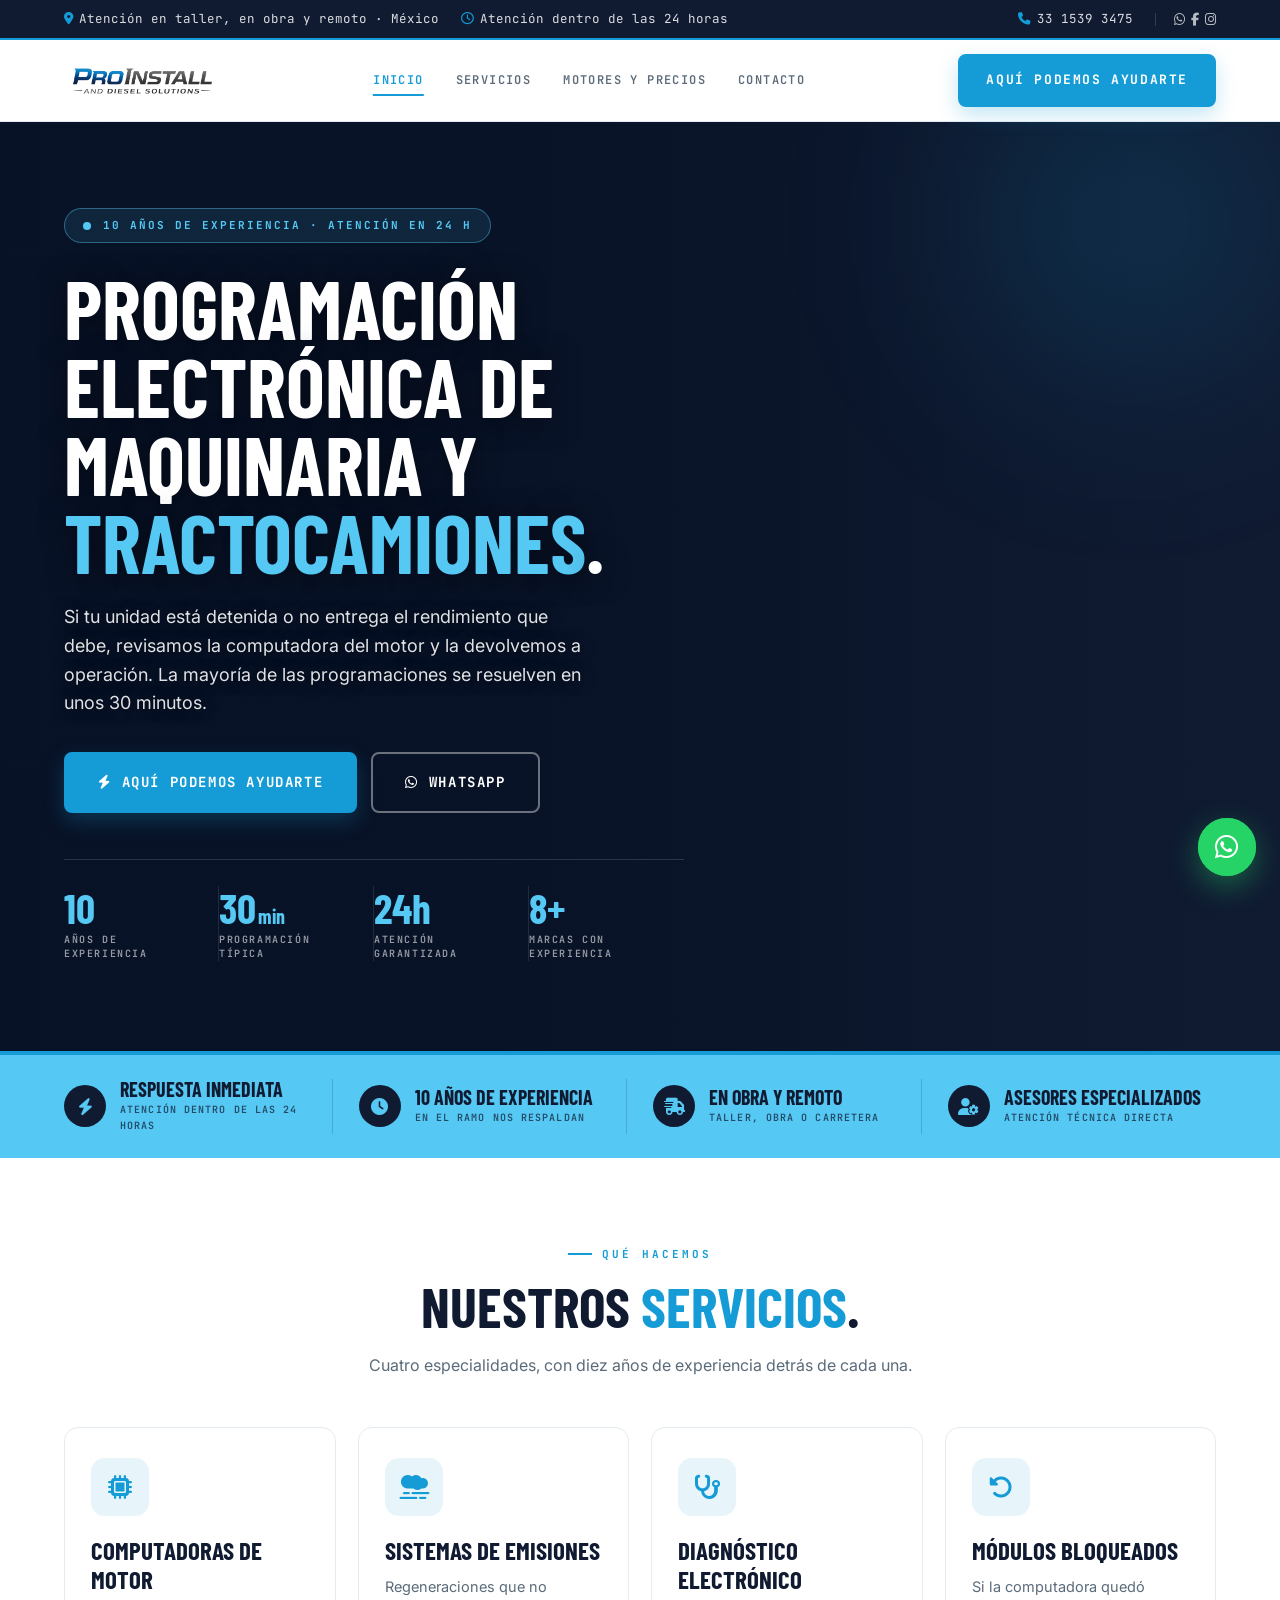
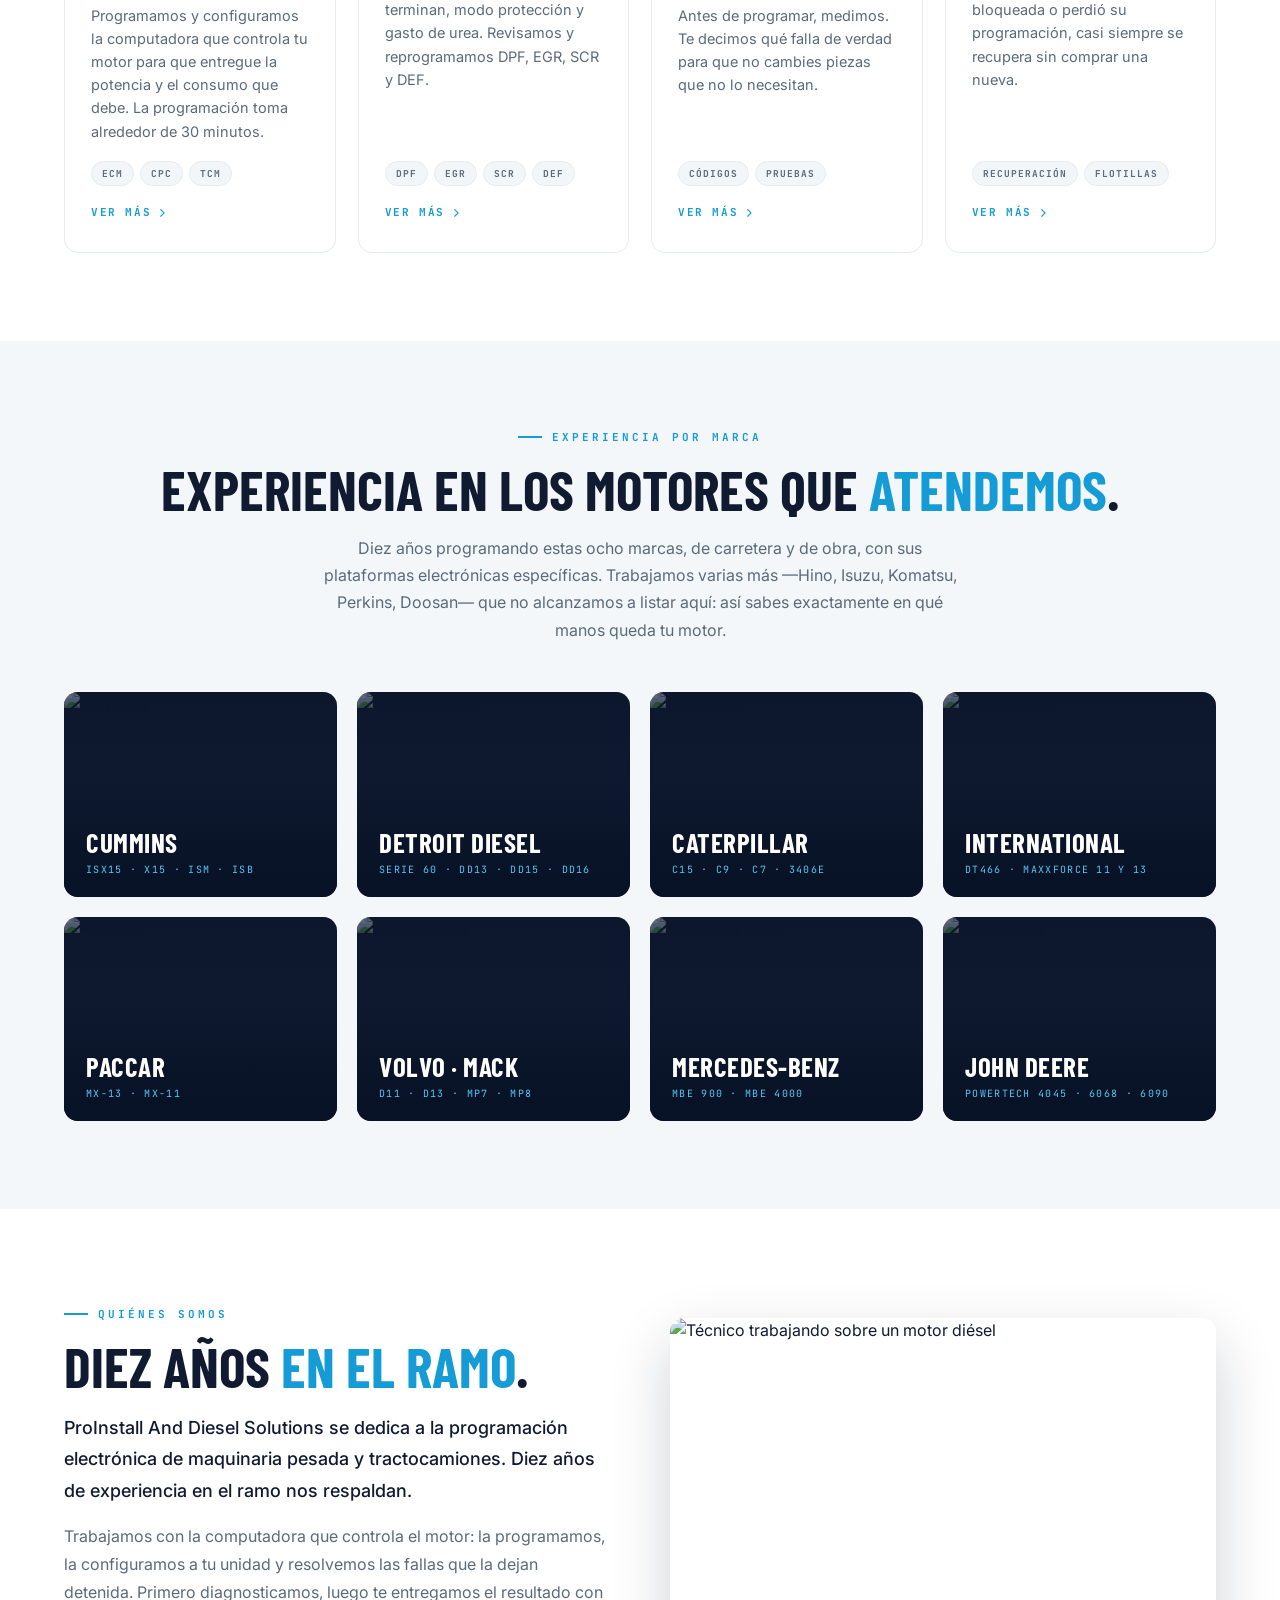
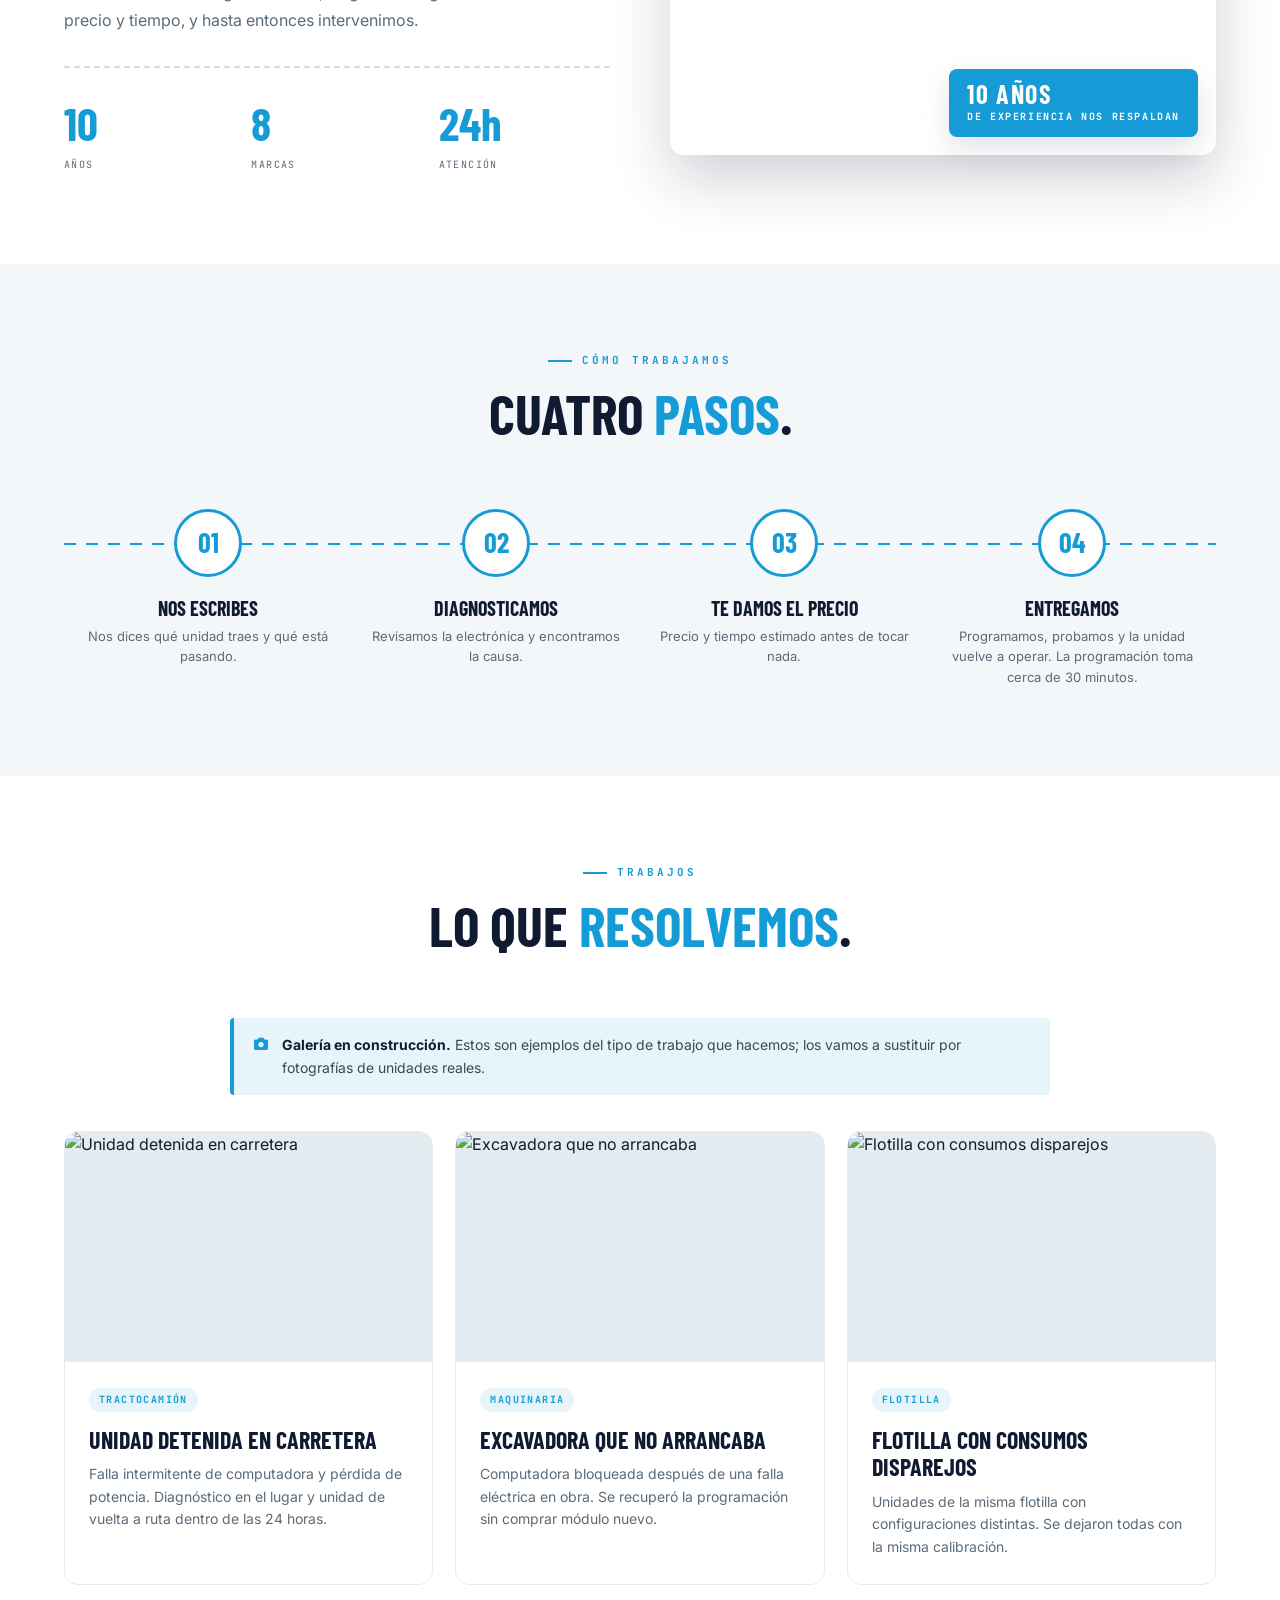
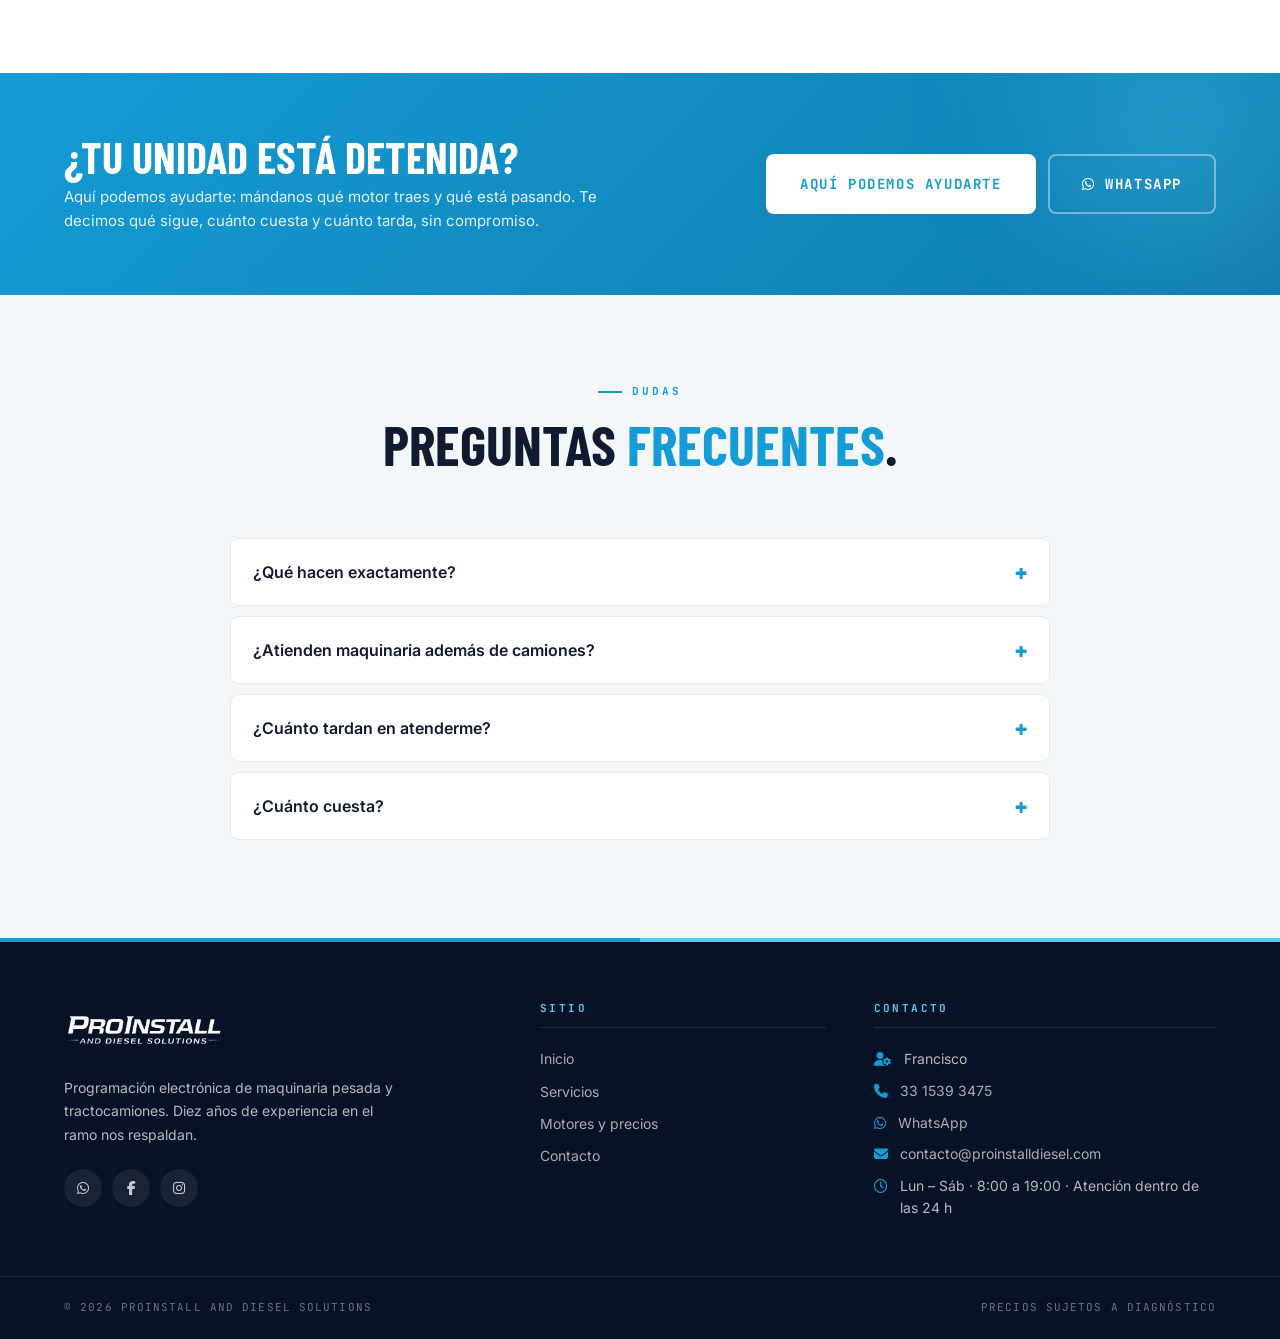
==== index.html @ 3943d2db "Actualizar asesor Francisco y teléfono 33 1539 3475 en contacto Co-authored-by: jpnarchi <jpnarchi@u" ====
<!doctype html>
<html lang="es">
<head>
<meta charset="utf-8" />
<meta name="viewport" content="width=device-width, initial-scale=1" />
<title>ProInstall And Diesel Solutions — Programación electrónica de maquinaria y tractocamiones</title>
<meta name="description" content="Programamos computadoras de motor y sistemas de emisiones para maquinaria pesada y tractocamiones. Diez años de experiencia, programaciones en unos 30 minutos y atención dentro de las 24 horas." />
<meta name="theme-color" content="#101b32" />
<meta property="og:title" content="ProInstall And Diesel Solutions — Programación electrónica de maquinaria y tractocamiones" />
<meta property="og:description" content="Programamos computadoras de motor y sistemas de emisiones para maquinaria pesada y tractocamiones. Diez años de experiencia, programaciones en unos 30 minutos y atención dentro de las 24 horas." />
<meta property="og:type" content="website" />
<meta property="og:locale" content="es_MX" />
<link rel="icon" type="image/png" href="assets/proinstall-logo.png" />
<link rel="preconnect" href="https://fonts.googleapis.com" />
<link rel="preconnect" href="https://fonts.gstatic.com" crossorigin />
<link rel="preconnect" href="https://cdnjs.cloudflare.com" crossorigin />
<link href="https://fonts.googleapis.com/css2?family=Barlow+Condensed:wght@600;700&family=Inter:wght@400;500;600;700&family=JetBrains+Mono:wght@600;700&display=swap" rel="stylesheet" />
<link rel="stylesheet" href="https://cdnjs.cloudflare.com/ajax/libs/font-awesome/6.5.2/css/all.min.css" />
<link rel="stylesheet" href="assets/styles.css" />
</head>
<body>
<a class="skip-link" href="#main">Saltar al contenido</a>
<div class="topbar">
  <div class="topbar-inner">
    <div class="topbar-left">
      <span><i class="fas fa-map-marker-alt"></i> Atención en taller, en obra y remoto · México</span>
      <span><i class="far fa-clock"></i> Atención dentro de las 24 horas</span>
    </div>
    <div class="topbar-right">
      <a href="tel:+523315393475"><i class="fas fa-phone"></i> 33 1539 3475</a>
      <span class="topbar-social">
        <a href="https://wa.me/523315393475" target="_blank" rel="noopener" aria-label="WhatsApp"><i class="fab fa-whatsapp"></i></a>
        <a href="https://www.facebook.com/" target="_blank" rel="noopener" aria-label="Facebook"><i class="fab fa-facebook-f"></i></a>
        <a href="https://www.instagram.com/" target="_blank" rel="noopener" aria-label="Instagram"><i class="fab fa-instagram"></i></a>
      </span>
    </div>
  </div>
</div>
<header class="header">
  <div class="header-inner">
    <a class="brand" href="index.html" aria-label="ProInstall And Diesel Solutions — Inicio">
      <img class="brand-logo" src="assets/proinstall-logo.png" alt="ProInstall And Diesel Solutions" />
    </a>
    <nav class="main-nav" id="mainNav" aria-label="Navegación principal">
      <button class="nav-close" id="navClose" aria-label="Cerrar menú">&times;</button>
            <a class="nav-link active" href="index.html">Inicio</a>
      <a class="nav-link" href="servicios.html">Servicios</a>
      <a class="nav-link" href="motores.html">Motores y precios</a>
      <a class="nav-link" href="contacto.html">Contacto</a>
    </nav>
    <div class="header-cta">
      <a class="btn btn-primary" href="contacto.html">Aquí podemos ayudarte</a>
      <button class="nav-toggle" id="navToggle" aria-label="Abrir menú" aria-expanded="false" aria-controls="mainNav">
        <span></span><span></span><span></span>
      </button>
    </div>
  </div>
</header>
<div class="nav-backdrop"></div>
<main id="main">
<section class="hero">
  <div class="hero-inner">
    <div class="hero-left">
      <span class="hero-tagline"><span class="blink"></span> 10 años de experiencia · Atención en 24 h</span>
      <h1 class="hero-title">Programación electrónica de maquinaria y <span class="word-sky">tractocamiones</span>.</h1>
      <p class="hero-lead">Si tu unidad está detenida o no entrega el rendimiento que debe, revisamos la computadora del motor y la devolvemos a operación. La mayoría de las programaciones se resuelven en unos 30 minutos.</p>
      <div class="hero-actions">
        <a class="btn btn-lg btn-primary" href="contacto.html"><i class="fas fa-bolt"></i> Aquí podemos ayudarte</a>
        <a class="btn btn-lg btn-outline-light" href="https://wa.me/523315393475" target="_blank" rel="noopener"><i class="fab fa-whatsapp"></i> WhatsApp</a>
      </div>
      <div class="hero-stats">
        <div class="hero-stat"><span class="hero-stat-num">10</span><span class="hero-stat-label">Años de experiencia</span></div>
        <div class="hero-stat"><span class="hero-stat-num">30<small>min</small></span><span class="hero-stat-label">Programación típica</span></div>
        <div class="hero-stat"><span class="hero-stat-num">24h</span><span class="hero-stat-label">Atención garantizada</span></div>
        <div class="hero-stat"><span class="hero-stat-num">8+</span><span class="hero-stat-label">Marcas con experiencia</span></div>
      </div>
    </div>
  </div>
</section>

<section class="benefits-strip">
  <div class="container benefits-grid">
    <div class="benefit-item"><div class="benefit-icon"><i class="fas fa-bolt"></i></div><div class="benefit-text"><strong>Respuesta inmediata</strong><small>atención dentro de las 24 horas</small></div></div>
    <div class="benefit-item"><div class="benefit-icon"><i class="fas fa-clock"></i></div><div class="benefit-text"><strong>10 años de experiencia</strong><small>en el ramo nos respaldan</small></div></div>
    <div class="benefit-item"><div class="benefit-icon"><i class="fas fa-truck-fast"></i></div><div class="benefit-text"><strong>En obra y remoto</strong><small>taller, obra o carretera</small></div></div>
    <div class="benefit-item"><div class="benefit-icon"><i class="fas fa-user-gear"></i></div><div class="benefit-text"><strong>Asesores especializados</strong><small>atención técnica directa</small></div></div>
  </div>
</section>

<section class="section section-light">
  <div class="container">
    <div class="section-head center reveal">
      <span class="eyebrow">Qué hacemos</span>
      <h2 class="section-title">Nuestros <span class="accent">servicios</span>.</h2>
      <p class="section-sub">Cuatro especialidades, con diez años de experiencia detrás de cada una.</p>
    </div>
    <div class="services-grid">
      <article class="service-card reveal">
        <div class="service-icon"><i class="fas fa-microchip"></i></div>
        <h3>Computadoras de motor</h3>
        <p>Programamos y configuramos la computadora que controla tu motor para que entregue la potencia y el consumo que debe. La programación toma alrededor de 30 minutos.</p>
        <div class="service-tags"><span class="service-tag">ECM</span><span class="service-tag">CPC</span><span class="service-tag">TCM</span></div>
        <a class="service-link" href="servicios.html">Ver más <i class="fas fa-chevron-right"></i></a>
      </article>
      <article class="service-card reveal">
        <div class="service-icon"><i class="fas fa-smog"></i></div>
        <h3>Sistemas de emisiones</h3>
        <p>Regeneraciones que no terminan, modo protección y gasto de urea. Revisamos y reprogramamos DPF, EGR, SCR y DEF.</p>
        <div class="service-tags"><span class="service-tag">DPF</span><span class="service-tag">EGR</span><span class="service-tag">SCR</span><span class="service-tag">DEF</span></div>
        <a class="service-link" href="servicios.html">Ver más <i class="fas fa-chevron-right"></i></a>
      </article>
      <article class="service-card reveal">
        <div class="service-icon"><i class="fas fa-stethoscope"></i></div>
        <h3>Diagnóstico electrónico</h3>
        <p>Antes de programar, medimos. Te decimos qué falla de verdad para que no cambies piezas que no lo necesitan.</p>
        <div class="service-tags"><span class="service-tag">Códigos</span><span class="service-tag">Pruebas</span></div>
        <a class="service-link" href="servicios.html">Ver más <i class="fas fa-chevron-right"></i></a>
      </article>
      <article class="service-card reveal">
        <div class="service-icon"><i class="fas fa-rotate-left"></i></div>
        <h3>Módulos bloqueados</h3>
        <p>Si la computadora quedó bloqueada o perdió su programación, casi siempre se recupera sin comprar una nueva.</p>
        <div class="service-tags"><span class="service-tag">Recuperación</span><span class="service-tag">Flotillas</span></div>
        <a class="service-link" href="servicios.html">Ver más <i class="fas fa-chevron-right"></i></a>
      </article>
    </div>
  </div>
</section>

<section class="section section-paper">
  <div class="container">
    <div class="section-head center reveal">
      <span class="eyebrow">Experiencia por marca</span>
      <h2 class="section-title">Experiencia en los motores que <span class="accent">atendemos</span>.</h2>
      <p class="section-sub">Diez años programando estas ocho marcas, de carretera y de obra, con sus plataformas electrónicas específicas. Trabajamos varias más —Hino, Isuzu, Komatsu, Perkins, Doosan— que no alcanzamos a listar aquí: así sabes exactamente en qué manos queda tu motor.</p>
    </div>
    <div class="brand-cards">
      <a class="brand-card reveal" href="motores.html">
        <img src="https://images.unsplash.com/photo-1486262715619-67b85e0b08d3?auto=format&fit=crop&w=800&q=82" alt="Cummins" loading="lazy" />
        <div class="brand-card-body"><strong>Cummins</strong><span>ISX15 · X15 · ISM · ISB</span></div>
      </a>
      <a class="brand-card reveal" href="motores.html">
        <img src="https://images.unsplash.com/photo-1616432043562-3671ea2e5242?auto=format&fit=crop&w=800&q=82" alt="Detroit Diesel" loading="lazy" />
        <div class="brand-card-body"><strong>Detroit Diesel</strong><span>Serie 60 · DD13 · DD15 · DD16</span></div>
      </a>
      <a class="brand-card reveal" href="motores.html">
        <img src="https://images.unsplash.com/photo-1580901368919-7738efb0f87e?auto=format&fit=crop&w=800&q=82" alt="Caterpillar" loading="lazy" />
        <div class="brand-card-body"><strong>Caterpillar</strong><span>C15 · C9 · C7 · 3406E</span></div>
      </a>
      <a class="brand-card reveal" href="motores.html">
        <img src="https://images.unsplash.com/photo-1504222490345-c075b6008014?auto=format&fit=crop&w=800&q=82" alt="International" loading="lazy" />
        <div class="brand-card-body"><strong>International</strong><span>DT466 · MaxxForce 11 y 13</span></div>
      </a>
      <a class="brand-card reveal" href="motores.html">
        <img src="https://images.unsplash.com/photo-1592805144716-feeccccef5ac?auto=format&fit=crop&w=800&q=82" alt="PACCAR" loading="lazy" />
        <div class="brand-card-body"><strong>PACCAR</strong><span>MX-13 · MX-11</span></div>
      </a>
      <a class="brand-card reveal" href="motores.html">
        <img src="https://images.unsplash.com/photo-1519003722824-194d4455a60c?auto=format&fit=crop&w=800&q=82" alt="Volvo · Mack" loading="lazy" />
        <div class="brand-card-body"><strong>Volvo · Mack</strong><span>D11 · D13 · MP7 · MP8</span></div>
      </a>
      <a class="brand-card reveal" href="motores.html">
        <img src="https://images.unsplash.com/photo-1544620347-c4fd4a3d5957?auto=format&fit=crop&w=800&q=82" alt="Mercedes-Benz" loading="lazy" />
        <div class="brand-card-body"><strong>Mercedes-Benz</strong><span>MBE 900 · MBE 4000</span></div>
      </a>
      <a class="brand-card reveal" href="motores.html">
        <img src="https://images.unsplash.com/photo-1530267981375-f0de937f5f13?auto=format&fit=crop&w=800&q=82" alt="John Deere" loading="lazy" />
        <div class="brand-card-body"><strong>John Deere</strong><span>PowerTech 4045 · 6068 · 6090</span></div>
      </a>
    </div>
  </div>
</section>

<section class="section section-light">
  <div class="container about-grid">
    <div class="about-content reveal">
      <span class="eyebrow">Quiénes somos</span>
      <h2 class="section-title">Diez años <span class="accent">en el ramo</span>.</h2>
      <p class="lead">ProInstall And Diesel Solutions se dedica a la programación electrónica de maquinaria pesada y tractocamiones. Diez años de experiencia en el ramo nos respaldan.</p>
      <p>Trabajamos con la computadora que controla el motor: la programamos, la configuramos a tu unidad y resolvemos las fallas que la dejan detenida. Primero diagnosticamos, luego te entregamos el resultado con precio y tiempo, y hasta entonces intervenimos.</p>
      <div class="about-stats">
        <div class="about-stat"><strong>10</strong><span>Años</span></div>
        <div class="about-stat"><strong>8</strong><span>Marcas</span></div>
        <div class="about-stat"><strong>24h</strong><span>Atención</span></div>
      </div>
    </div>
    <div class="about-visual reveal">
      <img src="https://images.unsplash.com/photo-1615906655593-ad0386982a0f?auto=format&fit=crop&w=1100&q=82" alt="Técnico trabajando sobre un motor diésel" loading="lazy" />
      <span class="about-badge"><strong>10 años</strong>de experiencia nos respaldan</span>
    </div>
  </div>
</section>

<section class="section section-paper">
  <div class="container">
    <div class="section-head center reveal">
      <span class="eyebrow">Cómo trabajamos</span>
      <h2 class="section-title">Cuatro <span class="accent">pasos</span>.</h2>
    </div>
    <div class="process-track">
      <div class="process-step reveal"><div class="process-step-num">01</div><h4>Nos escribes</h4><p>Nos dices qué unidad traes y qué está pasando.</p></div>
      <div class="process-step reveal"><div class="process-step-num">02</div><h4>Diagnosticamos</h4><p>Revisamos la electrónica y encontramos la causa.</p></div>
      <div class="process-step reveal"><div class="process-step-num">03</div><h4>Te damos el precio</h4><p>Precio y tiempo estimado antes de tocar nada.</p></div>
      <div class="process-step reveal"><div class="process-step-num">04</div><h4>Entregamos</h4><p>Programamos, probamos y la unidad vuelve a operar. La programación toma cerca de 30 minutos.</p></div>
    </div>
  </div>
</section>

<section class="section section-light">
  <div class="container">
    <div class="section-head center reveal">
      <span class="eyebrow">Trabajos</span>
      <h2 class="section-title">Lo que <span class="accent">resolvemos</span>.</h2>
    </div>
    <div class="editorial-note reveal">
      <i class="fas fa-camera"></i>
      <div><strong>Galería en construcción.</strong> Estos son ejemplos del tipo de trabajo que hacemos; los vamos a sustituir por fotografías de unidades reales.</div>
    </div>
    <div class="cases-grid">
      <article class="case-card reveal">
        <div class="case-photo"><img src="https://images.unsplash.com/photo-1519003722824-194d4455a60c?auto=format&fit=crop&w=900&q=82" alt="Unidad detenida en carretera" loading="lazy" /></div>
        <div class="case-body"><span class="case-tag">Tractocamión</span><h4>Unidad detenida en carretera</h4><p>Falla intermitente de computadora y pérdida de potencia. Diagnóstico en el lugar y unidad de vuelta a ruta dentro de las 24 horas.</p></div>
      </article>
      <article class="case-card reveal">
        <div class="case-photo"><img src="https://images.unsplash.com/photo-1580901368919-7738efb0f87e?auto=format&fit=crop&w=900&q=82" alt="Excavadora que no arrancaba" loading="lazy" /></div>
        <div class="case-body"><span class="case-tag">Maquinaria</span><h4>Excavadora que no arrancaba</h4><p>Computadora bloqueada después de una falla eléctrica en obra. Se recuperó la programación sin comprar módulo nuevo.</p></div>
      </article>
      <article class="case-card reveal">
        <div class="case-photo"><img src="https://images.unsplash.com/photo-1601584115197-04ecc0da31d7?auto=format&fit=crop&w=900&q=82" alt="Flotilla con consumos disparejos" loading="lazy" /></div>
        <div class="case-body"><span class="case-tag">Flotilla</span><h4>Flotilla con consumos disparejos</h4><p>Unidades de la misma flotilla con configuraciones distintas. Se dejaron todas con la misma calibración.</p></div>
      </article>
    </div>
  </div>
</section>

<section class="cta-band">
  <div class="container cta-inner">
    <div><h3>¿Tu unidad está detenida?</h3><p>Aquí podemos ayudarte: mándanos qué motor traes y qué está pasando. Te decimos qué sigue, cuánto cuesta y cuánto tarda, sin compromiso.</p></div>
    <div class="cta-actions"><a class="btn btn-lg btn-light" href="contacto.html">Aquí podemos ayudarte</a><a class="btn btn-lg btn-outline-light" href="https://wa.me/523315393475" target="_blank" rel="noopener"><i class="fab fa-whatsapp"></i> WhatsApp</a></div>
  </div>
</section>

<section class="section section-paper">
  <div class="container">
    <div class="section-head center reveal">
      <span class="eyebrow">Dudas</span>
      <h2 class="section-title">Preguntas <span class="accent">frecuentes</span>.</h2>
    </div>
    <div class="faq-list reveal">
    <div class="faq-item">
      <button class="faq-q" aria-expanded="false">¿Qué hacen exactamente?</button>
      <div class="faq-a"><div class="faq-a-inner">Programamos la computadora que controla el motor de tu unidad. Es la pieza que decide cuánto combustible entra y cómo responde el motor. Cuando está mal configurada o perdió su programación, la unidad pierde potencia, gasta de más o marca fallas que no se corrigen solas.</div></div>
    </div>
    <div class="faq-item">
      <button class="faq-q" aria-expanded="false">¿Atienden maquinaria además de camiones?</button>
      <div class="faq-a"><div class="faq-a-inner">Sí. Tractocamiones, camiones de medio rango, excavadoras, cargadores, tractores agrícolas y plantas de generación. Si el motor tiene computadora, lo podemos revisar.</div></div>
    </div>
    <div class="faq-item">
      <button class="faq-q" aria-expanded="false">¿Cuánto tardan en atenderme?</button>
      <div class="faq-a"><div class="faq-a-inner">Atendemos dentro de las 24 horas, en taller, en obra o de forma remota. Hecho el diagnóstico, la programación en sí toma alrededor de 30 minutos.</div></div>
    </div>
    <div class="faq-item">
      <button class="faq-q" aria-expanded="false">¿Cuánto cuesta?</button>
      <div class="faq-a"><div class="faq-a-inner">Depende del motor y del trabajo. Puedes ver la lista de motores en los que tenemos experiencia en <a href="motores.html">Motores y precios</a> y escribirnos por WhatsApp: te respondemos dentro de las 24 horas.</div></div>
    </div>
    </div>
  </div>
</section>
</main>
<footer class="footer">
  <div class="container">
    <div class="footer-grid">
      <div class="footer-brand">
        <a class="brand" href="index.html"><img class="brand-logo" src="assets/proinstall-logo-blanco.png" alt="ProInstall And Diesel Solutions" /></a>
        <p>Programación electrónica de maquinaria pesada y tractocamiones. Diez años de experiencia en el ramo nos respaldan.</p>
        <div class="footer-social">
          <a href="https://wa.me/523315393475" target="_blank" rel="noopener" aria-label="WhatsApp"><i class="fab fa-whatsapp"></i></a>
          <a href="https://www.facebook.com/" target="_blank" rel="noopener" aria-label="Facebook"><i class="fab fa-facebook-f"></i></a>
          <a href="https://www.instagram.com/" target="_blank" rel="noopener" aria-label="Instagram"><i class="fab fa-instagram"></i></a>
        </div>
      </div>
      <div class="footer-col">
        <h5>Sitio</h5>
        <ul>
          <li><a href="index.html">Inicio</a></li>
          <li><a href="servicios.html">Servicios</a></li>
          <li><a href="motores.html">Motores y precios</a></li>
          <li><a href="contacto.html">Contacto</a></li>
        </ul>
      </div>
      <div class="footer-col">
        <h5>Contacto</h5>
        <ul class="footer-contact">
          <li><i class="fas fa-user-gear"></i><span>Francisco</span></li>
          <li><i class="fas fa-phone"></i><a href="tel:+523315393475">33 1539 3475</a></li>
          <li><i class="fab fa-whatsapp"></i><a href="https://wa.me/523315393475" target="_blank" rel="noopener">WhatsApp</a></li>
          <li><i class="fas fa-envelope"></i><a href="mailto:contacto@proinstalldiesel.com">contacto@proinstalldiesel.com</a></li>
          <li><i class="far fa-clock"></i><span>Lun – Sáb · 8:00 a 19:00 · Atención dentro de las 24 h</span></li>
        </ul>
      </div>
    </div>
  </div>
  <div class="footer-bottom">
    <div class="container footer-bottom-inner">
      <span>© 2026 ProInstall And Diesel Solutions</span>
      <span>Precios sujetos a diagnóstico</span>
    </div>
  </div>
</footer>
<a class="wa-float" href="https://wa.me/523315393475" target="_blank" rel="noopener" aria-label="Escríbenos por WhatsApp"><i class="fab fa-whatsapp"></i><span class="wa-pulse"></span></a>
<button class="back-top" aria-label="Volver arriba"><i class="fas fa-chevron-up"></i></button>
<script src="assets/main.js"></script>
</body>
</html>
---- assets/styles.css ----
/* ================================================================
   PROINSTALL AND DIESEL SOLUTIONS — SISTEMA DE DISEÑO
   ================================================================ */

:root {
  --pi-blue:      #159bd5;
  --pi-blue-deep: #0f7cad;
  --pi-blue-soft: rgba(21, 155, 213, .10);
  --pi-sky:       #55c8f4;
  --pi-sky-dk:    #2ba7dd;
  --pi-ink:       #101b32;
  --pi-ink-2:     #0c1830;
  --pi-ink-3:     #081226;

  --white:    #ffffff;
  --paper:    #f4f7f9;
  --steel-50: #f2f6f9;
  --steel-100:#e4ecf1;
  --steel-200:#d2dee6;
  --steel-400:#8496a5;
  --steel-500:#5b6b7a;
  --steel-600:#39485a;

  --font-display: 'Barlow Condensed', 'Arial Narrow', sans-serif;
  --font-body:    'Inter', 'Helvetica Neue', Arial, sans-serif;
  --font-mono:    'JetBrains Mono', 'IBM Plex Mono', monospace;

  --container: 1200px;
  --gutter: 24px;
  --radius: 8px;
  --radius-lg: 14px;
  --shadow-sm: 0 2px 6px rgba(16, 27, 50, .07);
  --shadow:    0 12px 30px rgba(16, 27, 50, .12);
  --shadow-lg: 0 24px 60px rgba(16, 27, 50, .20);
}

*, *::before, *::after { box-sizing: border-box; }
html { scroll-behavior: smooth; -webkit-text-size-adjust: 100%; }
body {
  margin: 0; font-family: var(--font-body); font-size: 16px; line-height: 1.6;
  color: var(--pi-ink); background: var(--white); overflow-x: hidden; -webkit-font-smoothing: antialiased;
}
img, svg { max-width: 100%; height: auto; display: block; }
a { color: inherit; text-decoration: none; }
button { cursor: pointer; font-family: inherit; border: none; background: none; }
ul { list-style: none; padding: 0; margin: 0; }
h1, h2, h3, h4, h5 { margin: 0 0 .5em; line-height: 1.15; font-weight: 700; }

.container { width: 100%; max-width: var(--container); margin: 0 auto; padding: 0 var(--gutter); }
.skip-link { position: absolute; left: -9999px; top: 0; z-index: 999; background: var(--pi-blue); color: #fff; padding: 12px 18px; font-family: var(--font-mono); font-size: 12px; }
.skip-link:focus { left: 8px; top: 8px; }

/* ── Tipografía de sección ───────────────────────────────── */
.eyebrow {
  display: inline-flex; align-items: center; gap: 10px;
  font-family: var(--font-mono); font-size: 11px; font-weight: 700; letter-spacing: 3px;
  text-transform: uppercase; color: var(--pi-blue); margin-bottom: 16px;
}
.eyebrow::before { content: ''; width: 24px; height: 2px; background: var(--pi-blue); }
.eyebrow.on-dark { color: var(--pi-sky); }
.eyebrow.on-dark::before { background: var(--pi-sky); }

.section-title {
  font-family: var(--font-display); font-size: clamp(34px, 4.6vw, 56px);
  font-weight: 700; line-height: .98; text-transform: uppercase; color: var(--pi-ink); margin: 0 0 18px;
}
.section-title .accent { color: var(--pi-blue); }
.section-title.on-dark { color: var(--white); }
.section-title.on-dark .accent { color: var(--pi-sky); }
.section-sub { font-size: 16px; line-height: 1.7; color: var(--steel-500); max-width: 640px; margin: 0; }
.section-sub.on-dark { color: rgba(255,255,255,.75); }
.section-head { margin-bottom: 48px; }
.section-head.center { text-align: center; display: flex; flex-direction: column; align-items: center; }

/* ── Botones ─────────────────────────────────────────────── */
.btn {
  display: inline-flex; align-items: center; justify-content: center; gap: 10px;
  padding: 14px 26px; font-family: var(--font-mono); font-size: 13px; font-weight: 700;
  letter-spacing: 1.6px; text-transform: uppercase; border: 2px solid transparent;
  border-radius: var(--radius); transition: all .25s ease; white-space: nowrap;
}
.btn-lg { padding: 17px 32px; font-size: 14px; }
.btn-block { width: 100%; }
.btn-primary { background: var(--pi-blue); color: var(--white); border-color: var(--pi-blue); box-shadow: 0 8px 20px rgba(21,155,213,.25); }
.btn-primary:hover { background: var(--pi-blue-deep); border-color: var(--pi-blue-deep); transform: translateY(-2px); }
.btn-light { background: var(--white); color: var(--pi-blue); border-color: var(--white); }
.btn-light:hover { background: var(--pi-sky); border-color: var(--pi-sky); color: var(--pi-ink); }
.btn-outline-light { background: transparent; color: var(--white); border-color: rgba(255,255,255,.4); }
.btn-outline-light:hover { background: var(--white); color: var(--pi-blue); border-color: var(--white); }

/* ── Topbar ──────────────────────────────────────────────── */
.topbar { background: var(--pi-ink); color: rgba(255,255,255,.75); font-size: 12.5px; font-family: var(--font-mono); border-bottom: 2px solid var(--pi-blue); }
.topbar-inner { max-width: var(--container); margin: 0 auto; padding: 9px var(--gutter); display: flex; align-items: center; justify-content: space-between; gap: 24px; flex-wrap: wrap; }
.topbar-left, .topbar-right { display: flex; align-items: center; gap: 22px; flex-wrap: wrap; }
.topbar a, .topbar span { color: rgba(255,255,255,.85); display: inline-flex; align-items: center; gap: 6px; transition: color .2s; }
.topbar a:hover { color: var(--pi-sky); }
.topbar i { color: var(--pi-blue); }
.topbar-social { display: flex; gap: 14px; padding-left: 18px; border-left: 1px solid rgba(255,255,255,.15); }
.topbar-social a i { color: rgba(255,255,255,.7); font-size: 13px; }
.topbar-social a:hover i { color: var(--pi-sky); }
@media (max-width: 860px) { .topbar { display: none; } }

/* ── Header ──────────────────────────────────────────────── */
.header { background: var(--white); border-bottom: 1px solid var(--steel-100); position: sticky; top: 0; z-index: 100; transition: all .3s ease; }
.header.scrolled { box-shadow: var(--shadow-sm); border-bottom-color: var(--pi-blue); }
.header-inner { max-width: var(--container); margin: 0 auto; padding: 14px var(--gutter); display: flex; align-items: center; justify-content: space-between; gap: 20px; }
.brand { display: flex; align-items: center; flex-shrink: 0; }
.brand-logo { height: 52px; width: auto; display: block; }
.main-nav { display: flex; align-items: center; gap: 4px; }
.nav-link { position: relative; padding: 10px 14px; font-family: var(--font-mono); font-size: 12px; font-weight: 600; letter-spacing: 1.4px; text-transform: uppercase; color: var(--steel-500); transition: color .2s; }
.nav-link::after { content: ''; position: absolute; bottom: 4px; left: 50%; transform: translateX(-50%); width: 0; height: 2px; background: var(--pi-blue); transition: width .25s ease; }
.nav-link:hover, .nav-link.active { color: var(--pi-blue); }
.nav-link.active::after, .nav-link:hover::after { width: calc(100% - 28px); }
.header-cta { display: flex; align-items: center; gap: 12px; }
.nav-toggle { display: none; width: 38px; height: 38px; flex-direction: column; justify-content: center; align-items: center; gap: 5px; }
.nav-toggle span { display: block; width: 22px; height: 2px; background: var(--pi-ink); }
.nav-close, .nav-backdrop { display: none; }
@media (max-width: 900px) {
  .main-nav {
    position: fixed; top: 0; right: -320px; width: 285px; height: 100vh; background: var(--pi-ink);
    flex-direction: column; align-items: stretch; padding: 76px 24px 24px; gap: 4px;
    transition: right .3s ease; z-index: 110; overflow-y: auto;
  }
  .main-nav.open { right: 0; }
  .main-nav .nav-link { color: rgba(255,255,255,.85); font-size: 14px; padding: 15px 0; border-bottom: 1px solid rgba(255,255,255,.08); }
  .main-nav .nav-link.active, .main-nav .nav-link:hover { color: var(--pi-sky); }
  .main-nav .nav-link::after { display: none; }
  .nav-toggle { display: flex; }
  .header-cta .btn { display: none; }
  .nav-close { display: block; position: absolute; top: 18px; right: 18px; width: 40px; height: 40px; border-radius: 50%; background: rgba(255,255,255,.08); color: #fff; font-size: 26px; line-height: 1; }
  .nav-close:hover { background: var(--pi-blue); }
  /* Debajo de .header (z-index 100): el drawer vive dentro del header. */
  .nav-backdrop.show { display: block; position: fixed; inset: 0; background: rgba(8,18,38,.55); z-index: 95; }
}

/* ── Hero ────────────────────────────────────────────────── */
.hero {
  position: relative; color: var(--white); overflow: hidden;
  border-bottom: 4px solid var(--pi-blue); min-height: 560px;
  background:
    linear-gradient(90deg, rgba(8,18,38,.97) 0%, rgba(8,18,38,.94) 36%, rgba(8,18,38,.76) 54%, rgba(8,18,38,.34) 76%, rgba(8,18,38,0) 100%),
    url('https://images.unsplash.com/photo-1599256872237-5dcc0fbe9668?auto=format&fit=crop&w=1800&q=80') no-repeat right center / cover,
    var(--pi-ink);
}
.hero::after { content: ''; position: absolute; width: 480px; height: 480px; border-radius: 50%; background: radial-gradient(circle, rgba(21,155,213,.22), transparent 70%); top: -140px; right: -90px; filter: blur(80px); pointer-events: none; }
.hero-inner { position: relative; z-index: 2; max-width: var(--container); margin: 0 auto; padding: 86px var(--gutter) 90px; }
.hero-left { max-width: 620px; }
.hero-tagline {
  display: inline-flex; align-items: center; gap: 12px; padding: 8px 18px;
  background: rgba(85,200,244,.10); border: 1px solid rgba(85,200,244,.4); border-radius: 50px;
  font-family: var(--font-mono); font-size: 11px; font-weight: 700; letter-spacing: 2px;
  text-transform: uppercase; color: var(--pi-sky); margin-bottom: 26px;
}
.hero-tagline .blink { width: 8px; height: 8px; background: var(--pi-sky); border-radius: 50%; animation: pulse-dot 1.6s infinite; }
@keyframes pulse-dot { 0%,100% { opacity: 1; box-shadow: 0 0 0 0 rgba(85,200,244,.6); } 50% { opacity: .5; box-shadow: 0 0 0 6px rgba(85,200,244,0); } }
.hero-title { font-family: var(--font-display); font-size: clamp(44px, 6.8vw, 82px); font-weight: 700; line-height: .95; text-transform: uppercase; margin: 0 0 22px; text-shadow: 0 2px 28px rgba(0,0,0,.55); }
.hero-title .word-sky { color: var(--pi-sky); }
.hero-lead { font-size: 18px; line-height: 1.6; color: rgba(255,255,255,.88); margin: 0 0 34px; max-width: 520px; text-shadow: 0 1px 14px rgba(0,0,0,.7); }
.hero-actions { display: flex; gap: 14px; flex-wrap: wrap; margin-bottom: 46px; }
.hero-stats { display: grid; grid-template-columns: repeat(4, 1fr); border-top: 1px solid rgba(255,255,255,.14); padding-top: 26px; max-width: 680px; }
.hero-stat { padding-right: 18px; border-right: 1px solid rgba(255,255,255,.10); }
.hero-stat:last-child { border-right: none; }
.hero-stat-num { display: block; font-family: var(--font-display); font-size: 42px; font-weight: 700; line-height: 1; color: var(--pi-sky); margin-bottom: 5px; }
.hero-stat-num small { font-size: 20px; font-weight: 700; margin-left: 2px; }
.hero-stat-label { display: block; font-family: var(--font-mono); font-size: 10px; font-weight: 600; letter-spacing: 1.6px; text-transform: uppercase; color: rgba(255,255,255,.58); line-height: 1.4; }
@media (max-width: 900px) {
  .hero { background-position: right -200px center; min-height: 0; }
  .hero-inner { padding: 56px var(--gutter) 64px; }
  .hero-stats { grid-template-columns: 1fr 1fr; gap: 22px 0; max-width: 460px; }
  .hero-stat:nth-child(2) { border-right: none; }
}
@media (max-width: 540px) {
  .hero-actions .btn { width: 100%; }
  .hero-stats { grid-template-columns: 1fr 1fr; gap: 20px 0; }
  .hero-stat:nth-child(2) { border-right: none; }
}

/* ── Banda de beneficios ─────────────────────────────────── */
.benefits-strip { background: var(--pi-sky); padding: 24px 0; }
.benefits-grid { display: grid; grid-template-columns: repeat(4, 1fr); gap: 26px; }
.benefit-item { display: flex; align-items: center; gap: 14px; border-right: 1px solid rgba(16,27,50,.18); padding-right: 26px; }
.benefit-item:last-child { border-right: none; padding-right: 0; }
.benefit-icon { width: 42px; height: 42px; background: var(--pi-ink); color: var(--pi-sky); border-radius: 50%; display: flex; align-items: center; justify-content: center; font-size: 17px; flex-shrink: 0; }
.benefit-text strong { display: block; font-family: var(--font-display); font-size: 20px; font-weight: 700; color: var(--pi-ink); text-transform: uppercase; line-height: 1; margin-bottom: 3px; }
.benefit-text small { display: block; font-family: var(--font-mono); font-size: 10px; font-weight: 600; letter-spacing: 1.1px; text-transform: uppercase; color: var(--pi-ink); opacity: .72; }
@media (max-width: 900px) { .benefits-grid { grid-template-columns: repeat(2, 1fr); gap: 18px; } .benefit-item:nth-child(2) { border-right: none; } }
@media (max-width: 520px) { .benefits-grid { grid-template-columns: 1fr; } .benefit-item { border-right: none; padding-right: 0; } }

/* ── Secciones ───────────────────────────────────────────── */
.section { padding: 88px 0; position: relative; }
.section-light { background: var(--white); }
.section-paper { background: var(--paper); }
.section-dark { background: linear-gradient(180deg, var(--pi-ink) 0%, var(--pi-ink-3) 100%); color: var(--white); border-top: 4px solid var(--pi-blue); }
@media (max-width: 700px) { .section { padding: 62px 0; } }

/* ── Servicios ───────────────────────────────────────────── */
.services-grid { display: grid; grid-template-columns: repeat(4, 1fr); gap: 22px; }
.service-card {
  position: relative; background: var(--white); border: 1px solid var(--steel-100);
  border-radius: var(--radius-lg); padding: 30px 26px; display: flex; flex-direction: column;
  transition: all .3s ease; overflow: hidden;
}
.service-card::before { content: ''; position: absolute; top: 0; left: 0; width: 0; height: 4px; background: var(--pi-blue); transition: width .35s ease; }
.service-card:hover { transform: translateY(-5px); box-shadow: var(--shadow); border-color: transparent; }
.service-card:hover::before { width: 100%; }
.service-icon { width: 58px; height: 58px; background: var(--pi-blue-soft); color: var(--pi-blue); border-radius: 14px; display: flex; align-items: center; justify-content: center; font-size: 24px; margin-bottom: 20px; transition: all .3s ease; }
.service-card:hover .service-icon { background: var(--pi-blue); color: var(--white); }
.service-card h3 { font-family: var(--font-display); font-size: 25px; font-weight: 700; text-transform: uppercase; margin: 0 0 10px; color: var(--pi-ink); }
.service-card p { font-size: 14.5px; color: var(--steel-500); margin: 0 0 18px; line-height: 1.6; flex: 1; }
.service-tags { display: flex; flex-wrap: wrap; gap: 6px; margin-bottom: 18px; }
.service-tag { font-family: var(--font-mono); font-size: 9.5px; font-weight: 700; letter-spacing: 1px; text-transform: uppercase; padding: 4px 10px; background: var(--steel-50); color: var(--steel-500); border-radius: 30px; border: 1px solid var(--steel-100); }
.service-link { margin-top: auto; font-family: var(--font-mono); font-size: 11px; font-weight: 700; letter-spacing: 1.6px; text-transform: uppercase; color: var(--pi-blue); display: inline-flex; align-items: center; gap: 8px; align-self: flex-start; }
.service-link i { transition: transform .25s ease; font-size: 9px; }
.service-link:hover i { transform: translateX(4px); }
@media (max-width: 1050px) { .services-grid { grid-template-columns: repeat(2, 1fr); } }
@media (max-width: 600px) { .services-grid { grid-template-columns: 1fr; } }

/* ── Tarjetas de marca con foto de motor ─────────────────── */
.brand-cards { display: grid; grid-template-columns: repeat(4, 1fr); gap: 20px; }
.brand-card {
  position: relative; border-radius: var(--radius-lg); overflow: hidden;
  background: var(--pi-ink); aspect-ratio: 4/3; display: block; transition: transform .3s ease, box-shadow .3s ease;
}
.brand-card img { position: absolute; inset: 0; width: 100%; height: 100%; object-fit: cover; opacity: .62; transition: transform .5s ease, opacity .3s ease; }
.brand-card::after { content: ''; position: absolute; inset: 0; background: linear-gradient(0deg, rgba(8,18,38,.94) 8%, rgba(8,18,38,.25) 60%, rgba(8,18,38,.45) 100%); }
.brand-card:hover { transform: translateY(-5px); box-shadow: var(--shadow-lg); }
.brand-card:hover img { transform: scale(1.06); opacity: .78; }
.brand-card-body { position: absolute; inset: auto 0 0 0; z-index: 2; padding: 20px 22px; }
.brand-card-body strong { display: block; font-family: var(--font-display); font-size: 27px; font-weight: 700; letter-spacing: .5px; text-transform: uppercase; color: var(--white); line-height: 1; margin-bottom: 6px; }
.brand-card-body span { display: block; font-family: var(--font-mono); font-size: 10px; letter-spacing: 1.3px; text-transform: uppercase; color: var(--pi-sky); line-height: 1.5; }
@media (max-width: 980px) { .brand-cards { grid-template-columns: repeat(2, 1fr); } }
@media (max-width: 520px) { .brand-cards { grid-template-columns: 1fr; } }

/* ── Quiénes somos ───────────────────────────────────────── */
.about-grid { display: grid; grid-template-columns: 1fr 1fr; gap: 60px; align-items: center; }
.about-grid > * { min-width: 0; }
.about-content p { color: var(--steel-500); line-height: 1.75; margin: 0 0 16px; }
.about-content .lead { font-size: 18px; font-weight: 500; color: var(--pi-ink); }
.about-stats { display: grid; grid-template-columns: repeat(3, 1fr); gap: 16px; margin-top: 32px; padding-top: 32px; border-top: 2px dashed var(--steel-200); }
.about-stat strong { display: block; font-family: var(--font-display); font-size: 46px; font-weight: 700; line-height: 1; color: var(--pi-blue); margin-bottom: 4px; }
.about-stat span { font-family: var(--font-mono); font-size: 10px; letter-spacing: 1.4px; text-transform: uppercase; color: var(--steel-500); }
.about-visual { position: relative; }
.about-visual img { width: 100%; aspect-ratio: 4/3.2; object-fit: cover; border-radius: var(--radius-lg); box-shadow: var(--shadow-lg); }
.about-badge { position: absolute; bottom: 18px; right: 18px; background: var(--pi-blue); color: var(--white); padding: 12px 18px; border-radius: 8px; font-family: var(--font-mono); font-size: 10px; font-weight: 700; letter-spacing: 1.6px; text-transform: uppercase; box-shadow: var(--shadow); }
.about-badge strong { display: block; font-family: var(--font-display); font-size: 26px; line-height: 1; margin-bottom: 2px; }
@media (max-width: 950px) { .about-grid { grid-template-columns: 1fr; gap: 40px; } }
@media (max-width: 520px) { .about-stat strong { font-size: 34px; } .about-stat span { font-size: 9px; } }

/* ── Proceso ─────────────────────────────────────────────── */
.process-track { display: grid; grid-template-columns: repeat(4, 1fr); position: relative; margin-top: 50px; }
.process-track::before { content: ''; position: absolute; top: 34px; left: 0; right: 0; height: 2px; background-image: repeating-linear-gradient(90deg, var(--pi-blue) 0 12px, transparent 12px 22px); }
.process-step { text-align: center; padding: 0 16px; position: relative; }
.process-step-num { width: 68px; height: 68px; background: var(--white); color: var(--pi-blue); border: 3px solid var(--pi-blue); border-radius: 50%; font-family: var(--font-display); font-size: 28px; font-weight: 700; display: flex; align-items: center; justify-content: center; margin: 0 auto 20px; position: relative; z-index: 2; transition: all .3s ease; }
.process-step:hover .process-step-num { background: var(--pi-blue); color: var(--white); }
.process-step h4 { font-family: var(--font-display); font-size: 20px; font-weight: 700; text-transform: uppercase; margin: 0 0 6px; }
.process-step p { font-size: 13px; color: var(--steel-500); margin: 0; line-height: 1.6; }
@media (max-width: 820px) { .process-track { grid-template-columns: repeat(2, 1fr); gap: 36px 0; } .process-track::before { display: none; } }
@media (max-width: 460px) { .process-track { grid-template-columns: 1fr; } }

/* ── Trabajos ────────────────────────────────────────────── */
.cases-grid { display: grid; grid-template-columns: repeat(3, 1fr); gap: 22px; }
.case-card { background: var(--white); border: 1px solid var(--steel-100); border-radius: var(--radius-lg); overflow: hidden; display: flex; flex-direction: column; transition: all .3s ease; }
.case-card:hover { transform: translateY(-5px); box-shadow: var(--shadow); border-color: transparent; }
.case-photo { aspect-ratio: 16/10; overflow: hidden; background: var(--steel-100); }
.case-photo img { width: 100%; height: 100%; object-fit: cover; transition: transform .4s ease; }
.case-card:hover .case-photo img { transform: scale(1.05); }
.case-body { padding: 26px 24px; display: flex; flex-direction: column; flex: 1; }
.case-tag { align-self: flex-start; font-family: var(--font-mono); font-size: 10px; font-weight: 700; letter-spacing: 1.4px; text-transform: uppercase; color: var(--pi-blue); background: var(--pi-blue-soft); padding: 4px 10px; border-radius: 30px; margin-bottom: 14px; }
.case-card h4 { font-family: var(--font-display); font-size: 24px; font-weight: 700; text-transform: uppercase; margin: 0 0 10px; }
.case-card p { font-size: 14px; color: var(--steel-500); line-height: 1.6; margin: 0; }
@media (max-width: 950px) { .cases-grid { grid-template-columns: 1fr; } }

/* ── Banda CTA ───────────────────────────────────────────── */
.cta-band { background: linear-gradient(135deg, var(--pi-blue) 0%, var(--pi-blue-deep) 100%); padding: 62px 0; color: var(--white); position: relative; overflow: hidden; }
.cta-band::after { content: ''; position: absolute; width: 400px; height: 400px; border-radius: 50%; background: radial-gradient(circle, rgba(85,200,244,.35), transparent 70%); top: -150px; right: -100px; filter: blur(50px); }
.cta-inner { position: relative; z-index: 2; display: flex; align-items: center; justify-content: space-between; gap: 36px; flex-wrap: wrap; }
.cta-band h3 { font-family: var(--font-display); font-size: clamp(28px, 4vw, 44px); font-weight: 700; text-transform: uppercase; margin: 0 0 6px; line-height: 1; }
.cta-band p { margin: 0; color: rgba(255,255,255,.88); max-width: 560px; font-size: 15px; line-height: 1.6; }
.cta-actions { display: flex; gap: 12px; flex-wrap: wrap; }
@media (max-width: 540px) { .cta-actions { width: 100%; } .cta-actions .btn { width: 100%; } }

/* ── Preguntas frecuentes ────────────────────────────────── */
.faq-list { max-width: 820px; margin: 0 auto; }
.faq-item { background: var(--white); border: 1px solid var(--steel-100); border-radius: var(--radius); margin-bottom: 10px; overflow: hidden; transition: all .25s; }
.faq-item.open { border-color: var(--pi-blue); box-shadow: var(--shadow-sm); }
.faq-q { width: 100%; padding: 19px 22px; text-align: left; font-size: 16px; font-weight: 600; color: var(--pi-ink); display: flex; justify-content: space-between; align-items: center; gap: 16px; }
.faq-q::after { content: '+'; font-family: var(--font-display); font-size: 28px; font-weight: 700; color: var(--pi-blue); line-height: 1; }
.faq-item.open .faq-q::after { content: '–'; }
.faq-a { max-height: 0; overflow: hidden; transition: max-height .35s ease; }
.faq-item.open .faq-a { max-height: 500px; }
.faq-a-inner { padding: 0 22px 20px; color: var(--steel-500); line-height: 1.75; }

/* ── Nota editorial ──────────────────────────────────────── */
.editorial-note {
  display: flex; gap: 14px; align-items: flex-start; max-width: 820px; margin: 0 auto 36px;
  padding: 16px 20px; background: var(--pi-blue-soft); border-left: 4px solid var(--pi-blue);
  border-radius: 4px; font-size: 14px; line-height: 1.6; color: var(--steel-600);
}
.editorial-note i { color: var(--pi-blue); margin-top: 3px; }
.editorial-note strong { color: var(--pi-ink); }

/* ── Footer ──────────────────────────────────────────────── */
.footer { background: var(--pi-ink-3); color: rgba(255,255,255,.7); padding: 64px 0 0; position: relative; overflow: hidden; }
.footer::before { content: ''; position: absolute; top: 0; left: 0; right: 0; height: 4px; background: linear-gradient(90deg, var(--pi-blue) 0 50%, var(--pi-sky) 50% 100%); }
.footer-grid { display: grid; grid-template-columns: 1.5fr 1fr 1.2fr; gap: 48px; margin-bottom: 48px; }
/* El logotipo del footer va en blanco sobre el azul, sin caja detrás. */
.footer .brand { margin-bottom: 20px; }
.footer .brand-logo { height: 54px; }
.footer-brand p { font-size: 14px; line-height: 1.7; max-width: 330px; margin: 0 0 22px; }
.footer-social { display: flex; gap: 10px; }
.footer-social a { width: 38px; height: 38px; border-radius: 50%; background: rgba(255,255,255,.07); color: rgba(255,255,255,.75); display: flex; align-items: center; justify-content: center; font-size: 14px; transition: all .25s; }
.footer-social a:hover { background: var(--pi-blue); color: var(--white); transform: translateY(-3px); }
.footer-col h5 { font-family: var(--font-mono); font-size: 11px; font-weight: 700; letter-spacing: 2.4px; text-transform: uppercase; color: var(--pi-sky); margin: 0 0 20px; padding-bottom: 13px; border-bottom: 1px solid rgba(255,255,255,.10); }
.footer-col ul li { margin-bottom: 10px; font-size: 14px; }
.footer-col ul li a { color: rgba(255,255,255,.65); transition: color .2s, padding-left .2s; display: inline-block; }
.footer-col ul li a:hover { color: var(--pi-sky); padding-left: 4px; }
.footer-contact li { display: flex; align-items: flex-start; gap: 12px; margin-bottom: 13px; font-size: 13.5px; line-height: 1.55; }
.footer-contact i { color: var(--pi-blue); margin-top: 4px; flex-shrink: 0; }
.footer-contact a { color: rgba(255,255,255,.85); }
.footer-contact a:hover { color: var(--pi-sky); }
.footer-bottom { border-top: 1px solid rgba(255,255,255,.08); padding: 22px 0; }
.footer-bottom-inner { display: flex; justify-content: space-between; align-items: center; flex-wrap: wrap; gap: 14px; font-family: var(--font-mono); font-size: 11px; letter-spacing: 1.1px; text-transform: uppercase; color: rgba(255,255,255,.4); }
@media (max-width: 880px) { .footer-grid { grid-template-columns: 1fr 1fr; gap: 36px; } }
@media (max-width: 560px) { .footer-grid { grid-template-columns: 1fr; gap: 32px; } }

/* ── Flotantes ───────────────────────────────────────────── */
.wa-float { position: fixed; bottom: 24px; right: 24px; width: 58px; height: 58px; background: #25D366; color: var(--white); border-radius: 50%; display: flex; align-items: center; justify-content: center; font-size: 27px; box-shadow: 0 10px 30px rgba(37,211,102,.4); z-index: 90; transition: transform .25s; }
.wa-float:hover { transform: scale(1.08); }
.wa-pulse { position: absolute; inset: 0; border-radius: 50%; border: 2px solid #25D366; animation: wa-ring 2s infinite; pointer-events: none; }
@keyframes wa-ring { 0% { transform: scale(1); opacity: 1; } 100% { transform: scale(1.6); opacity: 0; } }
.back-top { position: fixed; bottom: 24px; left: 24px; width: 46px; height: 46px; background: var(--white); color: var(--pi-ink); border: 2px solid var(--pi-ink); border-radius: 50%; font-size: 15px; box-shadow: var(--shadow-sm); opacity: 0; pointer-events: none; transform: translateY(20px); transition: all .25s; z-index: 89; }
.back-top.visible { opacity: 1; pointer-events: auto; transform: translateY(0); }
.back-top:hover { background: var(--pi-blue); color: var(--white); border-color: var(--pi-blue); }

/* ── Reveal (mejora progresiva) ──────────────────────────── */
.reveal-ready .reveal { opacity: 0; transform: translateY(22px); transition: opacity .7s ease, transform .7s ease; }
.reveal-ready .reveal.visible { opacity: 1; transform: translateY(0); }
@media (prefers-reduced-motion: reduce) { *, *::before, *::after { animation-duration: .01ms !important; animation-iteration-count: 1 !important; transition-duration: .01ms !important; } }

/* ── Encabezado de subpágina ─────────────────────────────── */
.page-hero { position: relative; background: linear-gradient(180deg, var(--pi-ink-2) 0%, var(--pi-ink) 100%); color: var(--white); padding: 72px 0 60px; overflow: hidden; border-bottom: 4px solid var(--pi-blue); }
.page-hero::after { content: ''; position: absolute; width: 380px; height: 380px; border-radius: 50%; background: radial-gradient(circle, rgba(21,155,213,.32), transparent 70%); top: -100px; right: -90px; filter: blur(50px); pointer-events: none; }
.page-hero-inner { position: relative; z-index: 2; max-width: var(--container); margin: 0 auto; padding: 0 var(--gutter); }
.breadcrumbs { display: inline-flex; align-items: center; gap: 10px; font-family: var(--font-mono); font-size: 11px; font-weight: 600; letter-spacing: 2px; text-transform: uppercase; color: rgba(255,255,255,.55); margin-bottom: 22px; }
.breadcrumbs a { color: var(--pi-sky); }
.breadcrumbs i { font-size: 8px; color: rgba(255,255,255,.4); }
.breadcrumbs span { color: var(--white); }
.page-hero h1 { font-family: var(--font-display); font-size: clamp(40px, 6vw, 74px); font-weight: 700; line-height: .97; text-transform: uppercase; margin: 0 0 14px; color: var(--white); }
.page-hero h1 .accent { color: var(--pi-sky); }
.page-hero p.lead { max-width: 680px; font-size: 17px; line-height: 1.6; color: rgba(255,255,255,.80); margin: 0; }

/* ── Bloques de servicio (página servicios) ──────────────── */
.service-block { padding: 76px 0; }
.service-block.alt { background: var(--paper); }
.service-block-grid { display: grid; grid-template-columns: 1fr 1fr; gap: 54px; align-items: center; }
.service-block-grid.flipped .service-block-media { order: -1; }
.service-block-num { font-family: var(--font-mono); font-size: 11px; font-weight: 700; letter-spacing: 3px; text-transform: uppercase; color: var(--pi-blue); margin-bottom: 12px; display: block; }
.service-block h2 { font-family: var(--font-display); font-size: clamp(30px, 4vw, 46px); font-weight: 700; text-transform: uppercase; margin: 0 0 16px; }
.service-block p { color: var(--steel-500); line-height: 1.75; margin: 0 0 16px; }
.service-block-media { border-radius: var(--radius-lg); overflow: hidden; box-shadow: var(--shadow); margin: 0; }
.service-block-media img { width: 100%; aspect-ratio: 4/3; object-fit: cover; }
.check-list li { position: relative; padding: 7px 0 7px 26px; font-size: 14.5px; color: var(--steel-600); }
.check-list li::before { content: '✓'; position: absolute; left: 0; color: var(--pi-blue); font-weight: 700; }
@media (max-width: 900px) {
  .service-block { padding: 52px 0; }
  .service-block-grid { grid-template-columns: 1fr; gap: 32px; }
  .service-block-grid.flipped .service-block-media { order: 0; }
}

/* ── Motores y precios ───────────────────────────────────── */
.engine-brands { display: grid; grid-template-columns: repeat(2, 1fr); gap: 24px; align-items: start; }
.engine-brand {
  background: var(--white); border: 1px solid var(--steel-100); border-radius: var(--radius-lg);
  overflow: hidden; display: flex; flex-direction: column; transition: box-shadow .3s ease;
}
.engine-brand:hover { box-shadow: var(--shadow); }
.engine-photo { position: relative; aspect-ratio: 21/8; overflow: hidden; background: var(--pi-ink); margin: 0; }
.engine-photo img { width: 100%; height: 100%; object-fit: cover; opacity: .7; }
.engine-photo figcaption {
  position: absolute; inset: auto 0 0 0; padding: 18px 22px;
  background: linear-gradient(0deg, rgba(8,18,38,.95), transparent);
  font-family: var(--font-display); font-size: 28px; font-weight: 700; letter-spacing: .5px;
  text-transform: uppercase; color: var(--white); line-height: 1;
}
.engine-rows { padding: 8px 22px 22px; }
.engine-rows li { display: flex; align-items: center; gap: 14px; padding: 14px 0; border-bottom: 1px dashed var(--steel-200); }
.engine-rows li:last-child { border-bottom: none; }
.engine-rows .engine-name { flex: 1; min-width: 0; }
.engine-rows .engine-name strong { display: block; font-family: var(--font-display); font-size: 21px; font-weight: 700; text-transform: uppercase; color: var(--pi-ink); line-height: 1.1; }
.engine-rows .engine-name span { display: block; font-family: var(--font-mono); font-size: 10px; letter-spacing: 1.2px; text-transform: uppercase; color: var(--steel-400); margin-top: 3px; }
.engine-price { font-family: var(--font-mono); font-size: 10.5px; font-weight: 700; letter-spacing: 1.2px; text-transform: uppercase; color: var(--pi-blue); white-space: nowrap; }
.engine-price.set { font-family: var(--font-display); font-size: 22px; letter-spacing: 0; color: var(--pi-ink); }
.engine-cta { flex-shrink: 0; width: 38px; height: 38px; border-radius: 50%; background: var(--pi-ink); color: var(--white); display: flex; align-items: center; justify-content: center; font-size: 15px; transition: background .2s; }
.engine-cta:hover { background: var(--pi-blue); }
@media (max-width: 900px) { .engine-brands { grid-template-columns: 1fr; } }
@media (max-width: 420px) { .engine-rows .engine-name strong { font-size: 19px; } .engine-price { font-size: 9.5px; } }

/* ── Contacto ────────────────────────────────────────────── */
.contact-grid { display: grid; grid-template-columns: 1fr 1.05fr; gap: 36px; align-items: start; }
.contact-grid > * { min-width: 0; }
.contact-info-card { background: linear-gradient(160deg, var(--pi-ink) 0%, var(--pi-ink-3) 100%); color: var(--white); padding: 42px 36px; border-radius: var(--radius-lg); position: relative; overflow: hidden; }
.contact-info-card::before { content: ''; position: absolute; top: 0; right: 0; width: 240px; height: 240px; background: radial-gradient(circle, rgba(21,155,213,.35), transparent 70%); border-radius: 50%; filter: blur(50px); pointer-events: none; }
.contact-info-card > * { position: relative; z-index: 2; }
.contact-info-card h3 { font-family: var(--font-display); font-size: 36px; font-weight: 700; text-transform: uppercase; margin: 0 0 12px; color: var(--white); line-height: 1; }
.contact-info-card > p { color: rgba(255,255,255,.75); line-height: 1.7; margin-bottom: 28px; font-size: 15px; }
.contact-info-list { margin: 0 0 28px; display: flex; flex-direction: column; gap: 18px; }
.contact-info-list li { display: flex; gap: 15px; align-items: flex-start; }
.contact-info-list li > div:last-child { flex: 1; min-width: 0; }
.contact-info-icon { width: 42px; height: 42px; min-width: 42px; background: var(--pi-blue); color: var(--white); border-radius: 10px; display: flex; align-items: center; justify-content: center; font-size: 16px; flex: 0 0 42px; }
.contact-info-list strong { display: block; font-family: var(--font-mono); font-size: 10px; font-weight: 700; letter-spacing: 1.8px; text-transform: uppercase; color: var(--pi-sky); margin-bottom: 3px; }
.contact-info-list span { display: block; color: rgba(255,255,255,.85); font-size: 14.5px; line-height: 1.55; }
.contact-info-list a { color: rgba(255,255,255,.85); }
.contact-info-list a:hover { color: var(--pi-sky); }
.contact-social { display: flex; gap: 10px; padding-top: 22px; border-top: 1px solid rgba(255,255,255,.10); }
.contact-social a { width: 38px; height: 38px; border-radius: 50%; background: rgba(255,255,255,.07); color: var(--white); display: flex; align-items: center; justify-content: center; transition: all .2s; }
.contact-social a:hover { background: var(--pi-blue); transform: translateY(-3px); }

.contact-form-card { background: var(--white); padding: 40px 36px; border-radius: var(--radius-lg); border: 1px solid var(--steel-100); }
.contact-form-card h3 { font-family: var(--font-display); font-size: 32px; font-weight: 700; text-transform: uppercase; margin: 0 0 22px; }
.contact-form { display: flex; flex-direction: column; gap: 16px; }
.form-row { display: grid; grid-template-columns: 1fr 1fr; gap: 14px; }
.form-row > * { min-width: 0; }
.contact-form label { display: flex; flex-direction: column; gap: 6px; font-family: var(--font-mono); font-size: 10px; font-weight: 700; letter-spacing: 1.6px; text-transform: uppercase; color: var(--steel-500); }
.contact-form input, .contact-form select, .contact-form textarea {
  font-family: var(--font-body); font-size: 15px; padding: 13px 15px;
  width: 100%; min-width: 0; max-width: 100%;
  border: 2px solid var(--steel-100); border-radius: var(--radius);
  background: var(--paper); color: var(--pi-ink); transition: all .2s; letter-spacing: 0; text-transform: none;
}
.contact-form input:focus, .contact-form select:focus, .contact-form textarea:focus { outline: none; border-color: var(--pi-blue); background: var(--white); }
.contact-form textarea { resize: vertical; min-height: 100px; }
.form-note { font-size: 11px; color: var(--steel-400); text-align: center; margin: 0; font-family: var(--font-mono); }
.form-status { margin: 0; font-family: var(--font-mono); font-size: 12px; color: var(--pi-blue); min-height: 18px; }
@media (max-width: 900px) { .contact-grid { grid-template-columns: 1fr; } }
@media (max-width: 520px) { .form-row { grid-template-columns: 1fr; } .contact-form-card { padding: 30px 22px; } .contact-info-card { padding: 32px 24px; } }
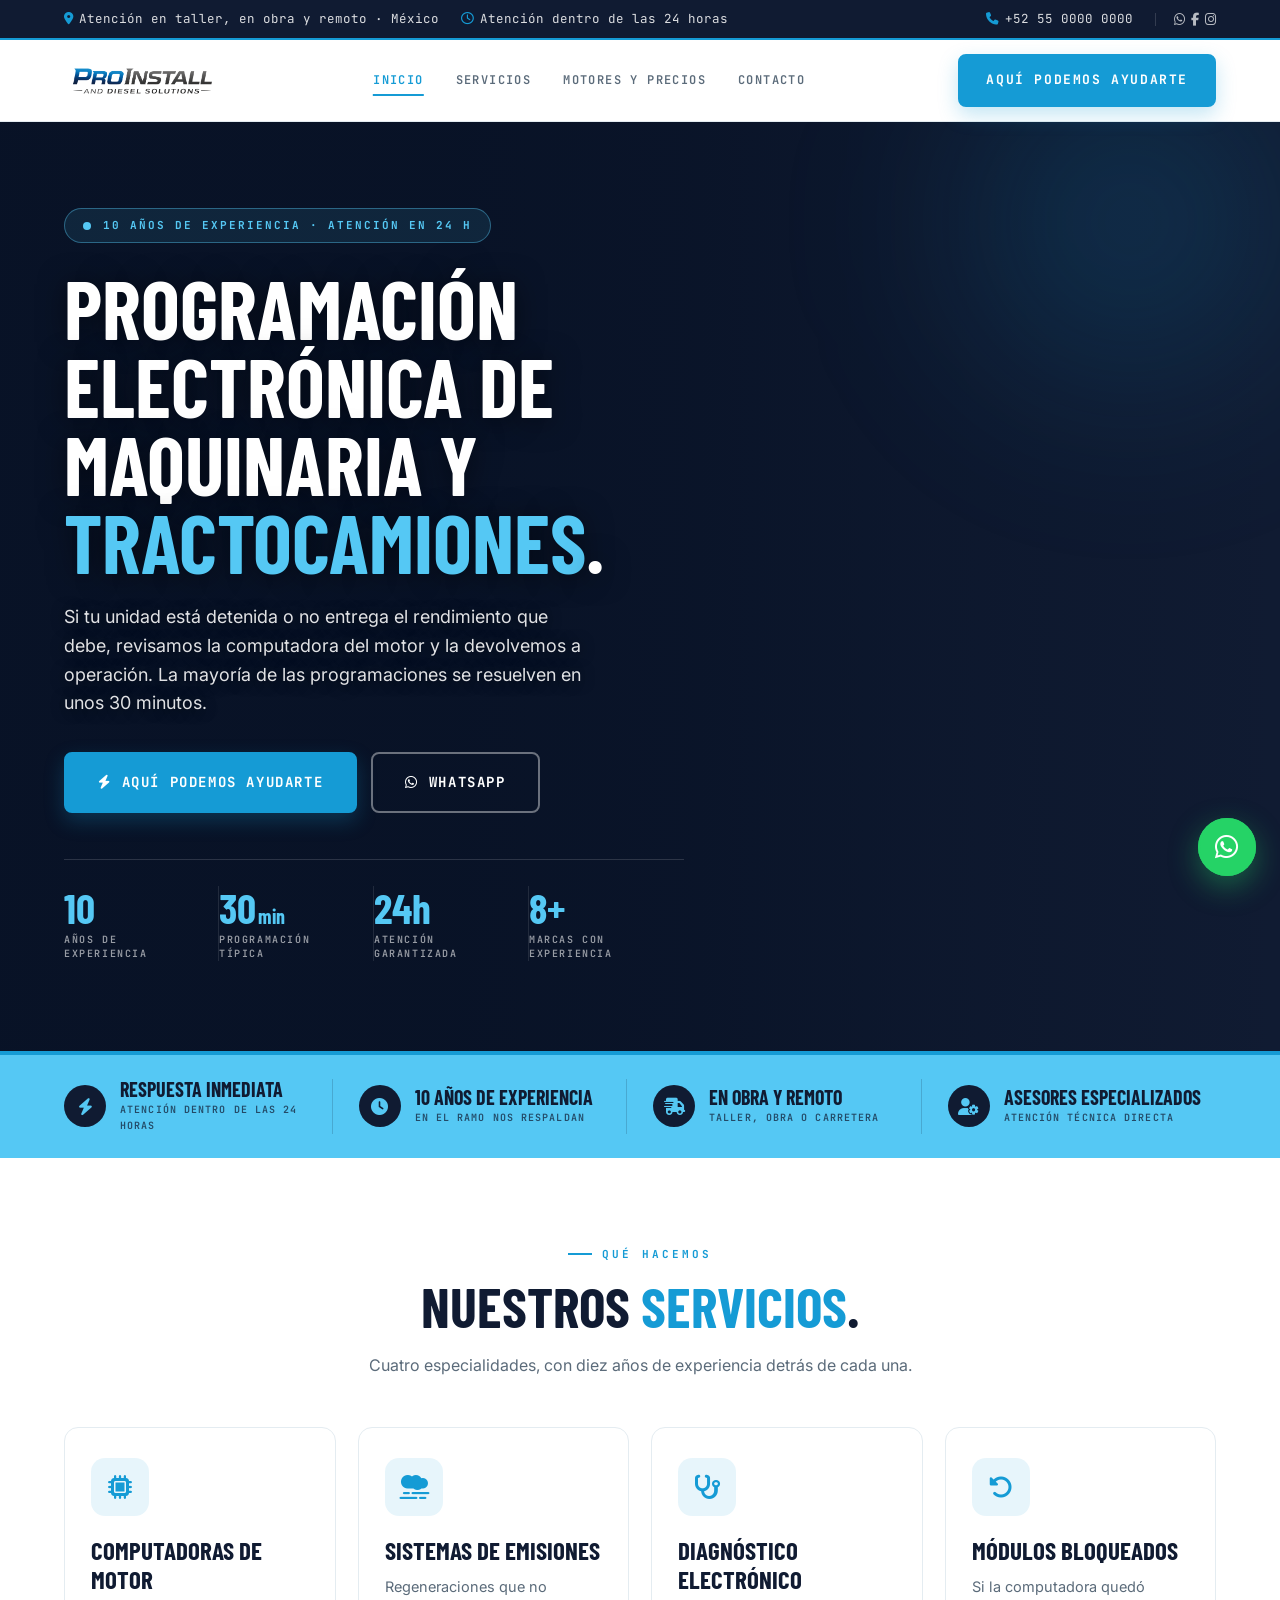
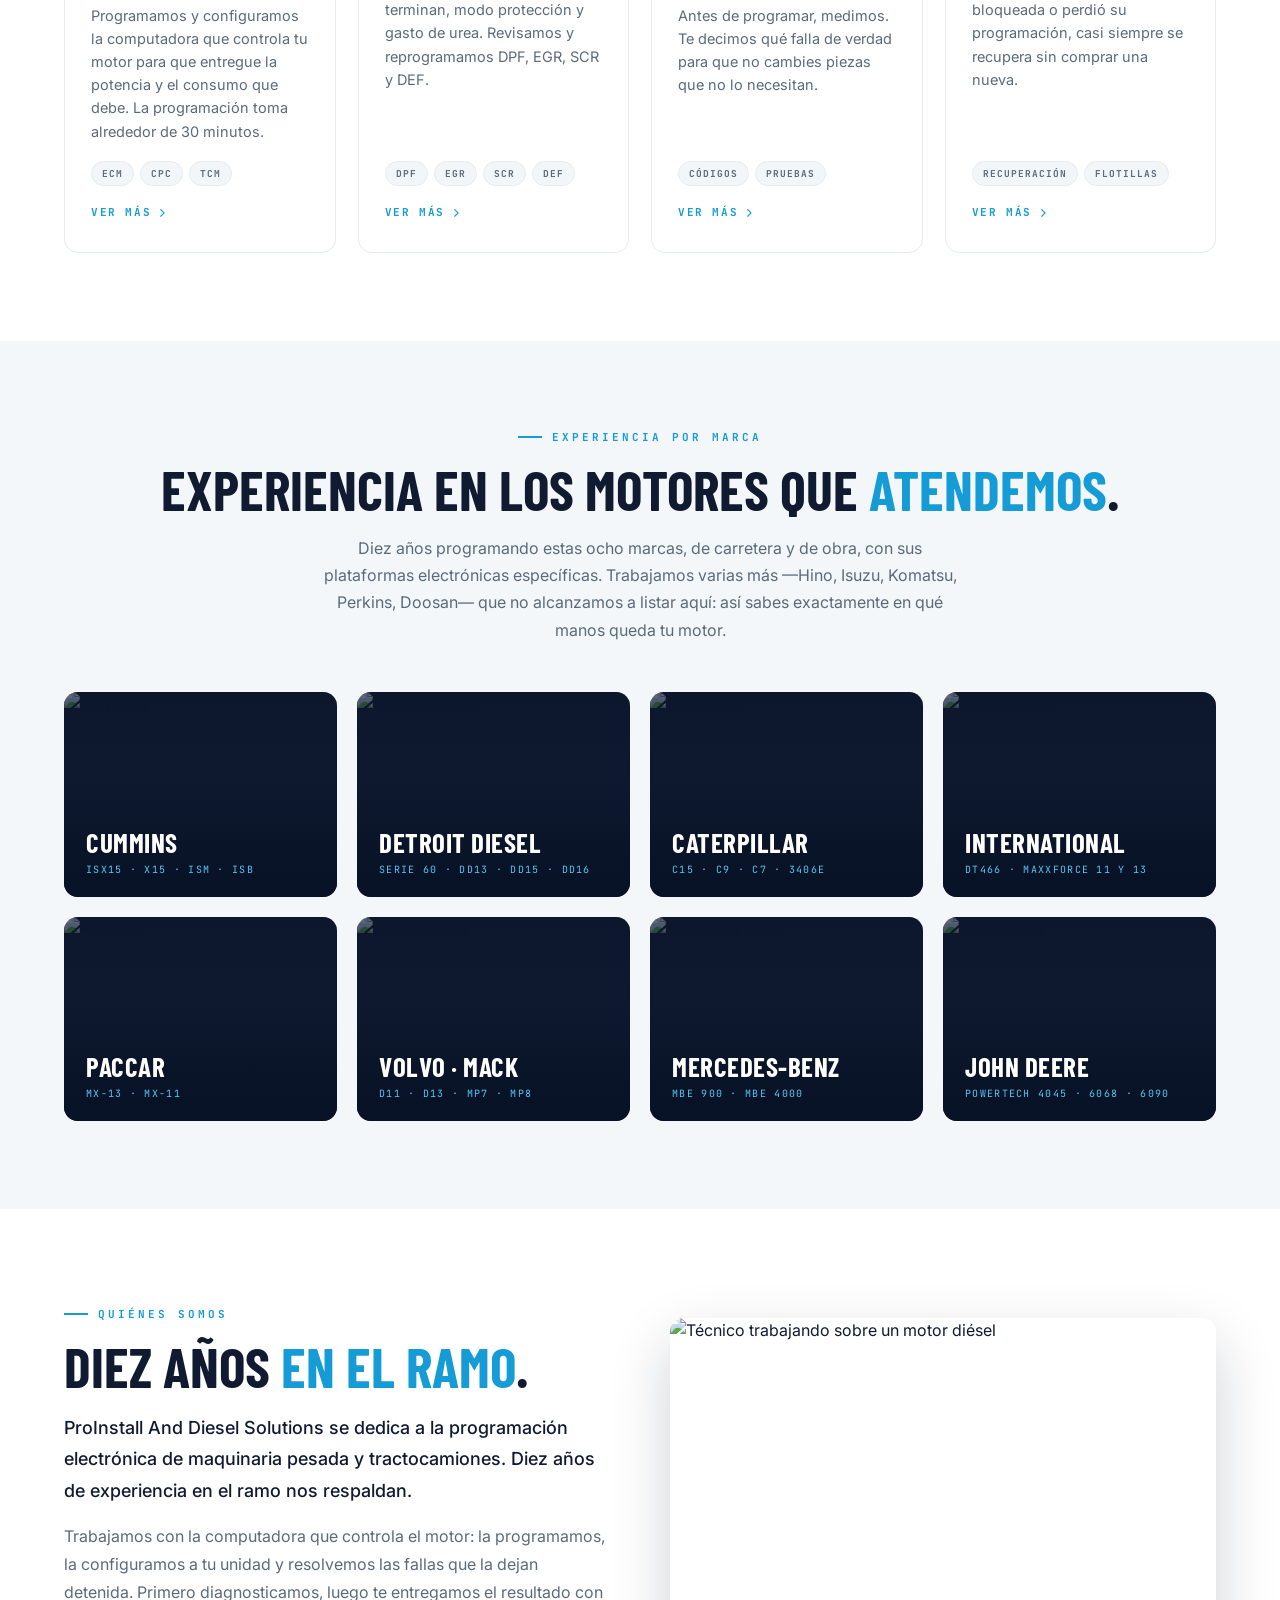
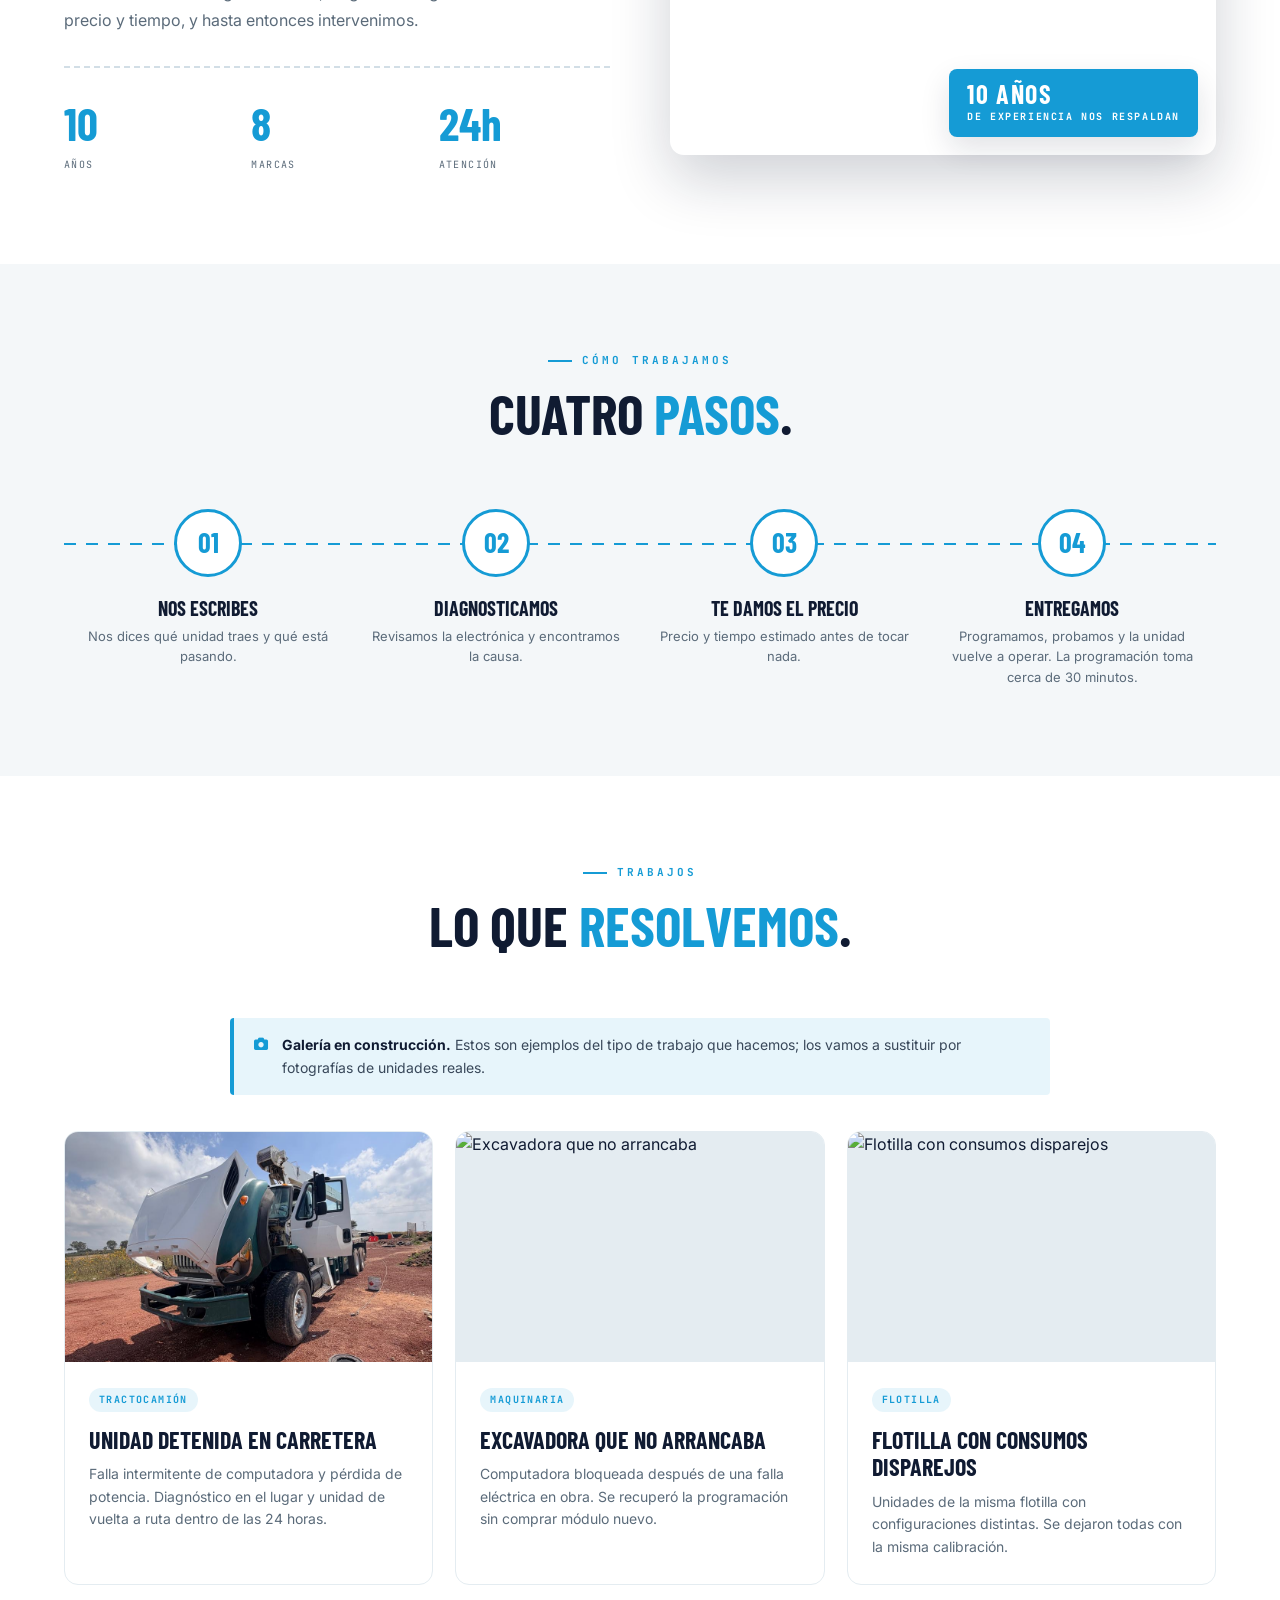
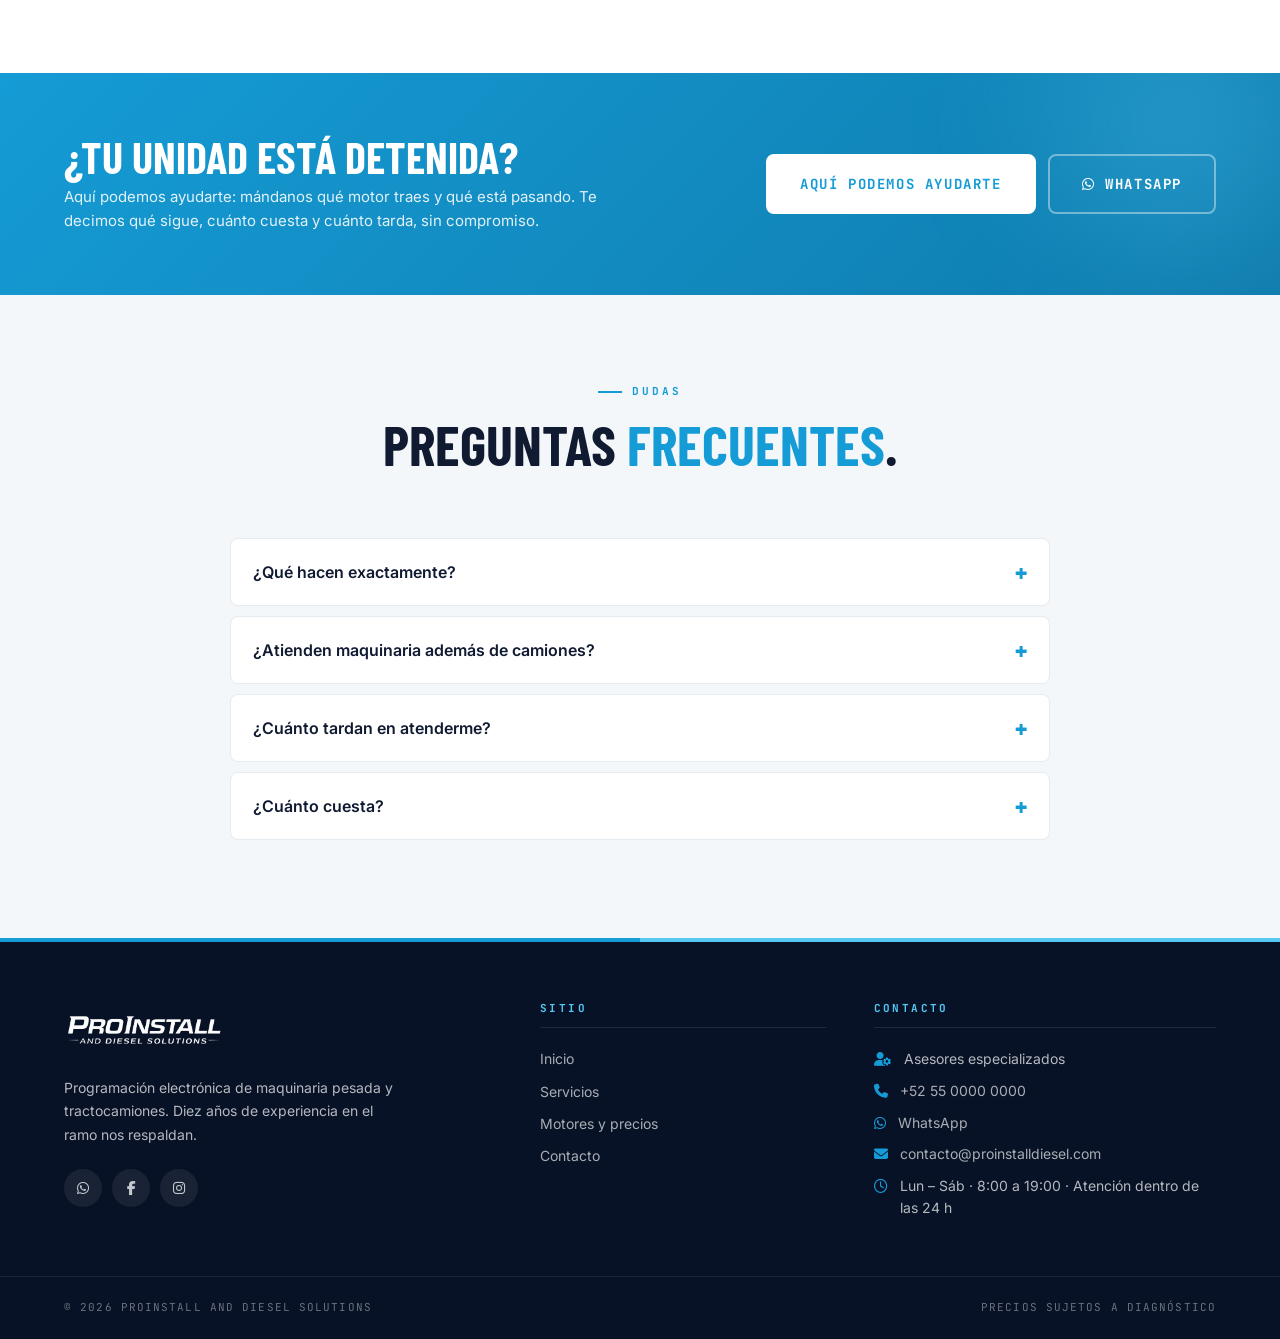
==== commit ab904d85: "Reemplazar foto de ejemplo por imagen real en caso de carretera Sustituye el placeholder de Unsplash" ====
--- a/index.html
+++ b/index.html
@@ -27,9 +27,9 @@
       <span><i class="far fa-clock"></i> Atención dentro de las 24 horas</span>
     </div>
     <div class="topbar-right">
-      <a href="tel:+523315393475"><i class="fas fa-phone"></i> 33 1539 3475</a>
+      <a href="tel:+525500000000"><i class="fas fa-phone"></i> +52 55 0000 0000</a>
       <span class="topbar-social">
-        <a href="https://wa.me/523315393475" target="_blank" rel="noopener" aria-label="WhatsApp"><i class="fab fa-whatsapp"></i></a>
+        <a href="https://wa.me/525500000000" target="_blank" rel="noopener" aria-label="WhatsApp"><i class="fab fa-whatsapp"></i></a>
         <a href="https://www.facebook.com/" target="_blank" rel="noopener" aria-label="Facebook"><i class="fab fa-facebook-f"></i></a>
         <a href="https://www.instagram.com/" target="_blank" rel="noopener" aria-label="Instagram"><i class="fab fa-instagram"></i></a>
       </span>
@@ -66,7 +66,7 @@
       <p class="hero-lead">Si tu unidad está detenida o no entrega el rendimiento que debe, revisamos la computadora del motor y la devolvemos a operación. La mayoría de las programaciones se resuelven en unos 30 minutos.</p>
       <div class="hero-actions">
         <a class="btn btn-lg btn-primary" href="contacto.html"><i class="fas fa-bolt"></i> Aquí podemos ayudarte</a>
-        <a class="btn btn-lg btn-outline-light" href="https://wa.me/523315393475" target="_blank" rel="noopener"><i class="fab fa-whatsapp"></i> WhatsApp</a>
+        <a class="btn btn-lg btn-outline-light" href="https://wa.me/525500000000" target="_blank" rel="noopener"><i class="fab fa-whatsapp"></i> WhatsApp</a>
       </div>
       <div class="hero-stats">
         <div class="hero-stat"><span class="hero-stat-num">10</span><span class="hero-stat-label">Años de experiencia</span></div>
@@ -218,7 +218,7 @@
     </div>
     <div class="cases-grid">
       <article class="case-card reveal">
-        <div class="case-photo"><img src="https://images.unsplash.com/photo-1519003722824-194d4455a60c?auto=format&fit=crop&w=900&q=82" alt="Unidad detenida en carretera" loading="lazy" /></div>
+        <div class="case-photo"><img src="assets/case-unidad-carretera.jpg" alt="Unidad detenida en carretera — servicio en sitio" loading="lazy" /></div>
         <div class="case-body"><span class="case-tag">Tractocamión</span><h4>Unidad detenida en carretera</h4><p>Falla intermitente de computadora y pérdida de potencia. Diagnóstico en el lugar y unidad de vuelta a ruta dentro de las 24 horas.</p></div>
       </article>
       <article class="case-card reveal">
@@ -236,7 +236,7 @@
 <section class="cta-band">
   <div class="container cta-inner">
     <div><h3>¿Tu unidad está detenida?</h3><p>Aquí podemos ayudarte: mándanos qué motor traes y qué está pasando. Te decimos qué sigue, cuánto cuesta y cuánto tarda, sin compromiso.</p></div>
-    <div class="cta-actions"><a class="btn btn-lg btn-light" href="contacto.html">Aquí podemos ayudarte</a><a class="btn btn-lg btn-outline-light" href="https://wa.me/523315393475" target="_blank" rel="noopener"><i class="fab fa-whatsapp"></i> WhatsApp</a></div>
+    <div class="cta-actions"><a class="btn btn-lg btn-light" href="contacto.html">Aquí podemos ayudarte</a><a class="btn btn-lg btn-outline-light" href="https://wa.me/525500000000" target="_blank" rel="noopener"><i class="fab fa-whatsapp"></i> WhatsApp</a></div>
   </div>
 </section>
 
@@ -274,7 +274,7 @@
         <a class="brand" href="index.html"><img class="brand-logo" src="assets/proinstall-logo-blanco.png" alt="ProInstall And Diesel Solutions" /></a>
         <p>Programación electrónica de maquinaria pesada y tractocamiones. Diez años de experiencia en el ramo nos respaldan.</p>
         <div class="footer-social">
-          <a href="https://wa.me/523315393475" target="_blank" rel="noopener" aria-label="WhatsApp"><i class="fab fa-whatsapp"></i></a>
+          <a href="https://wa.me/525500000000" target="_blank" rel="noopener" aria-label="WhatsApp"><i class="fab fa-whatsapp"></i></a>
           <a href="https://www.facebook.com/" target="_blank" rel="noopener" aria-label="Facebook"><i class="fab fa-facebook-f"></i></a>
           <a href="https://www.instagram.com/" target="_blank" rel="noopener" aria-label="Instagram"><i class="fab fa-instagram"></i></a>
         </div>
@@ -291,9 +291,9 @@
       <div class="footer-col">
         <h5>Contacto</h5>
         <ul class="footer-contact">
-          <li><i class="fas fa-user-gear"></i><span>Francisco</span></li>
-          <li><i class="fas fa-phone"></i><a href="tel:+523315393475">33 1539 3475</a></li>
-          <li><i class="fab fa-whatsapp"></i><a href="https://wa.me/523315393475" target="_blank" rel="noopener">WhatsApp</a></li>
+          <li><i class="fas fa-user-gear"></i><span>Asesores especializados</span></li>
+          <li><i class="fas fa-phone"></i><a href="tel:+525500000000">+52 55 0000 0000</a></li>
+          <li><i class="fab fa-whatsapp"></i><a href="https://wa.me/525500000000" target="_blank" rel="noopener">WhatsApp</a></li>
           <li><i class="fas fa-envelope"></i><a href="mailto:contacto@proinstalldiesel.com">contacto@proinstalldiesel.com</a></li>
           <li><i class="far fa-clock"></i><span>Lun – Sáb · 8:00 a 19:00 · Atención dentro de las 24 h</span></li>
         </ul>
@@ -307,7 +307,7 @@
     </div>
   </div>
 </footer>
-<a class="wa-float" href="https://wa.me/523315393475" target="_blank" rel="noopener" aria-label="Escríbenos por WhatsApp"><i class="fab fa-whatsapp"></i><span class="wa-pulse"></span></a>
+<a class="wa-float" href="https://wa.me/525500000000" target="_blank" rel="noopener" aria-label="Escríbenos por WhatsApp"><i class="fab fa-whatsapp"></i><span class="wa-pulse"></span></a>
 <button class="back-top" aria-label="Volver arriba"><i class="fas fa-chevron-up"></i></button>
 <script src="assets/main.js"></script>
 </body>
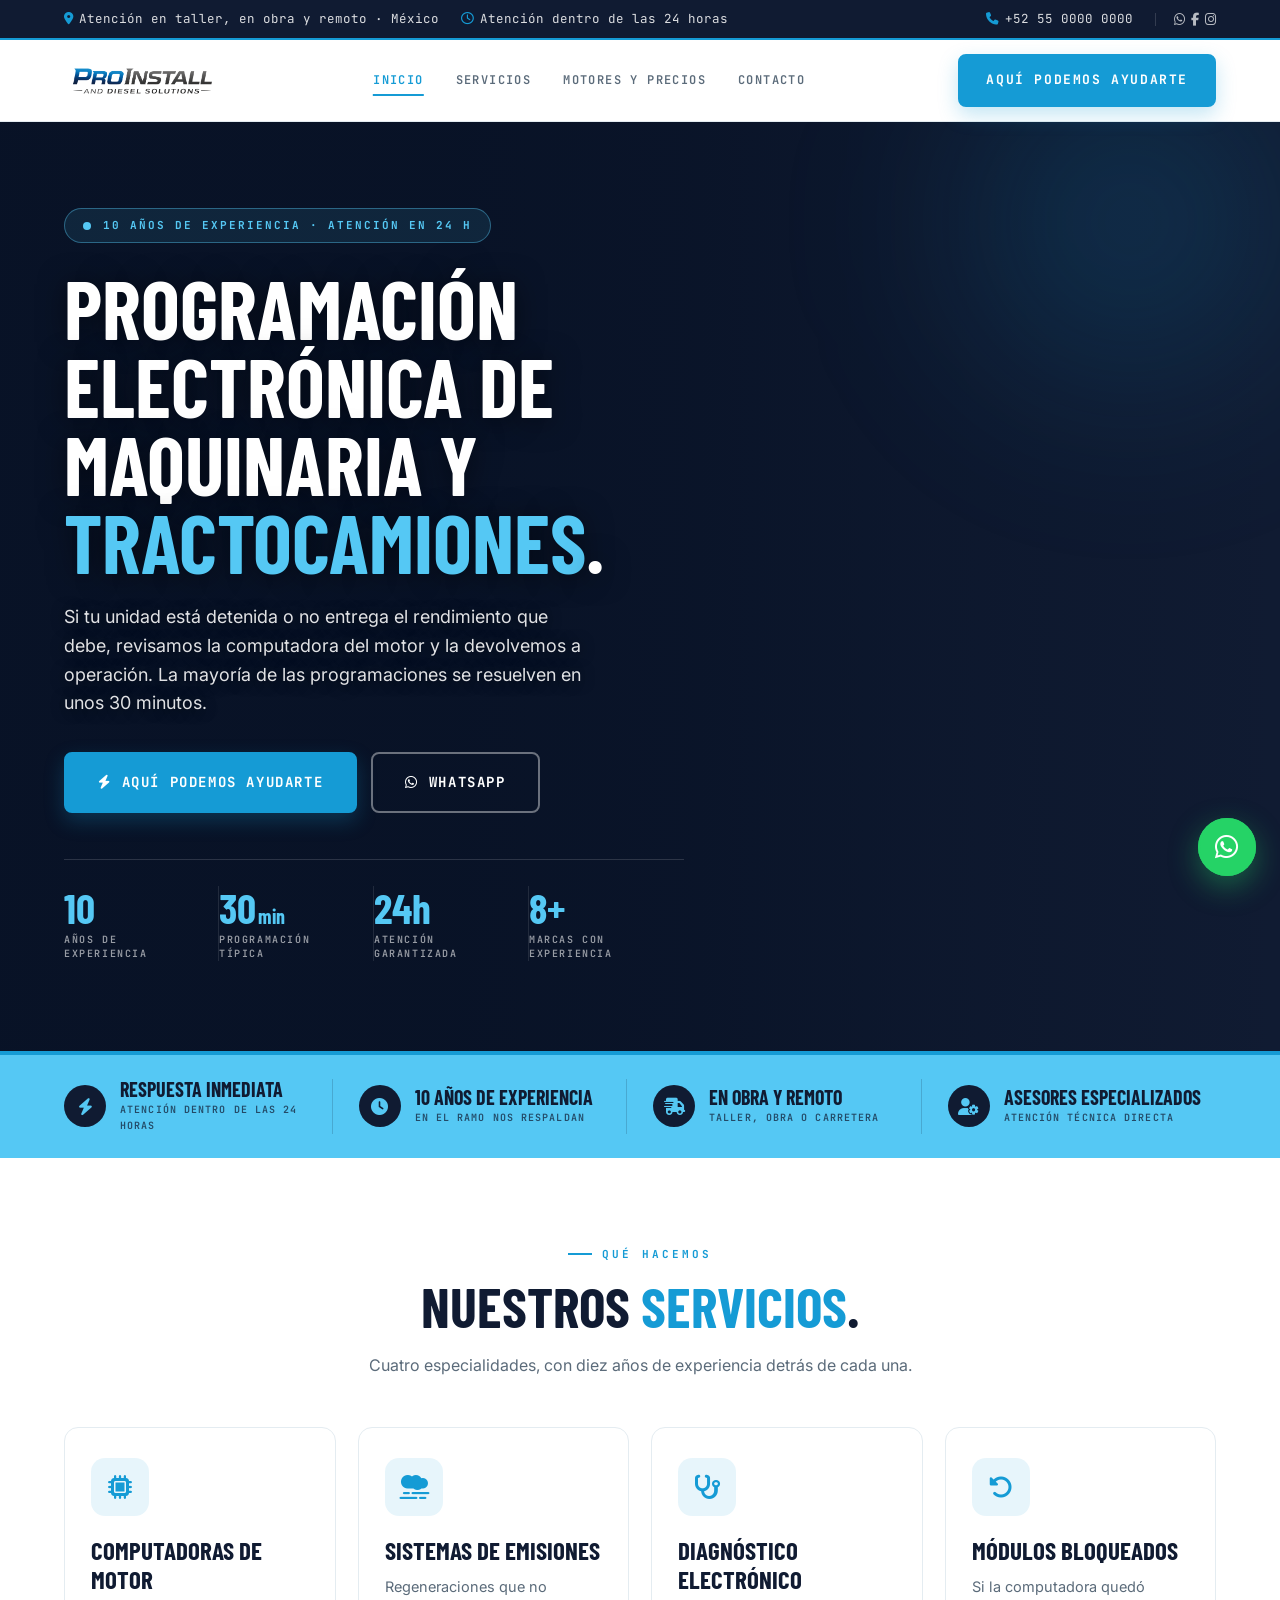
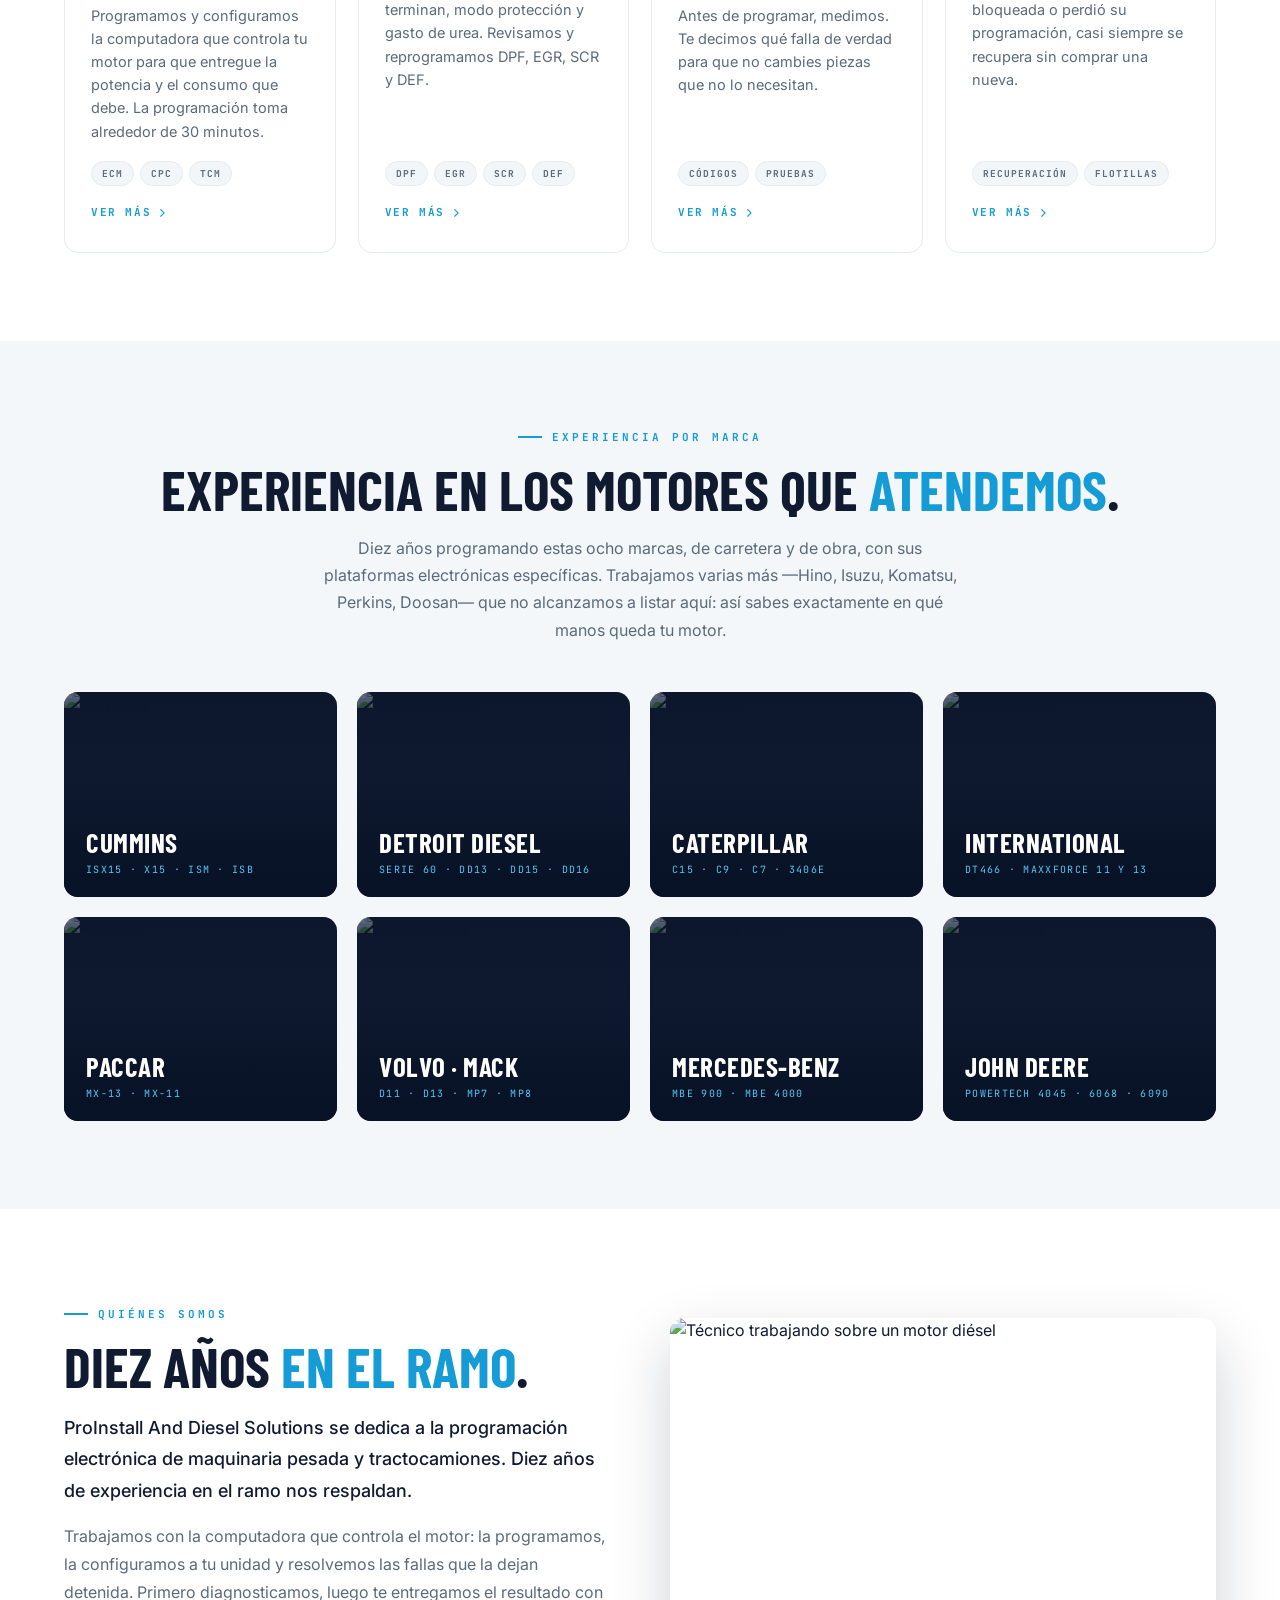
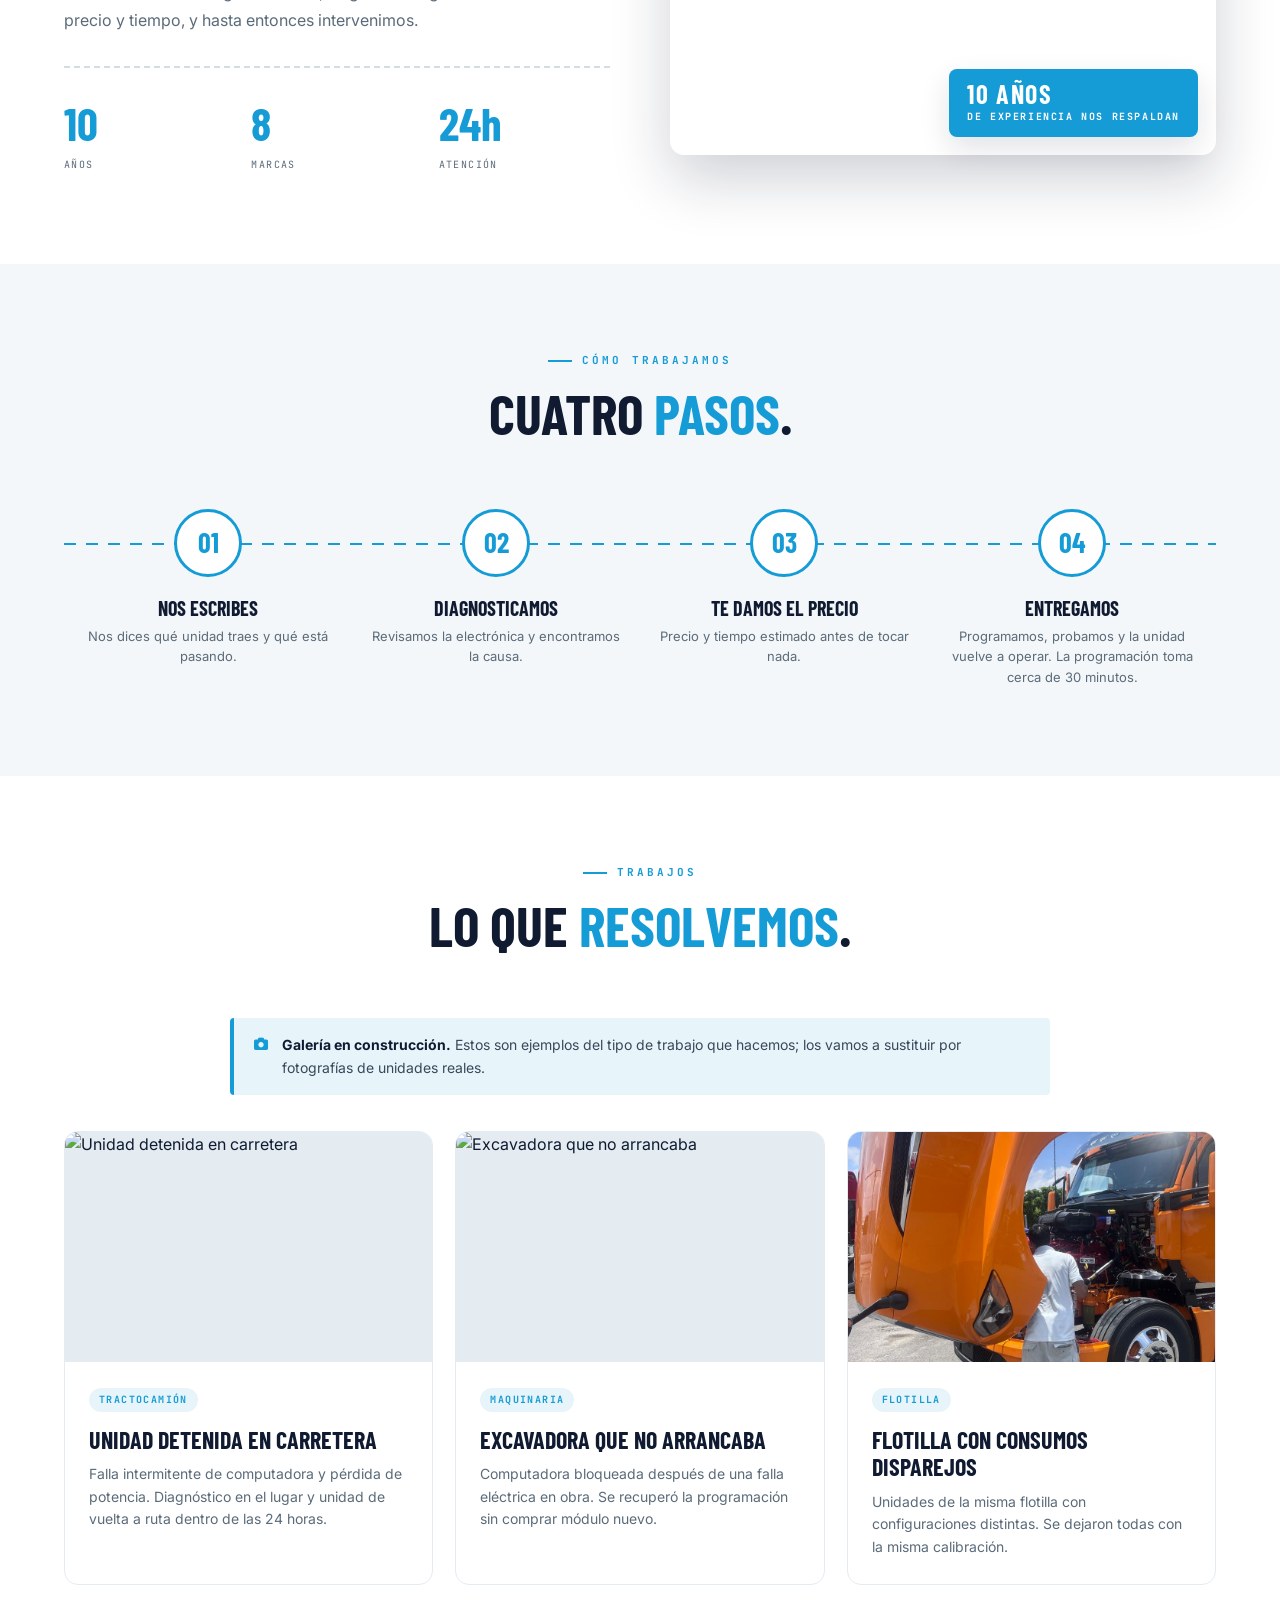
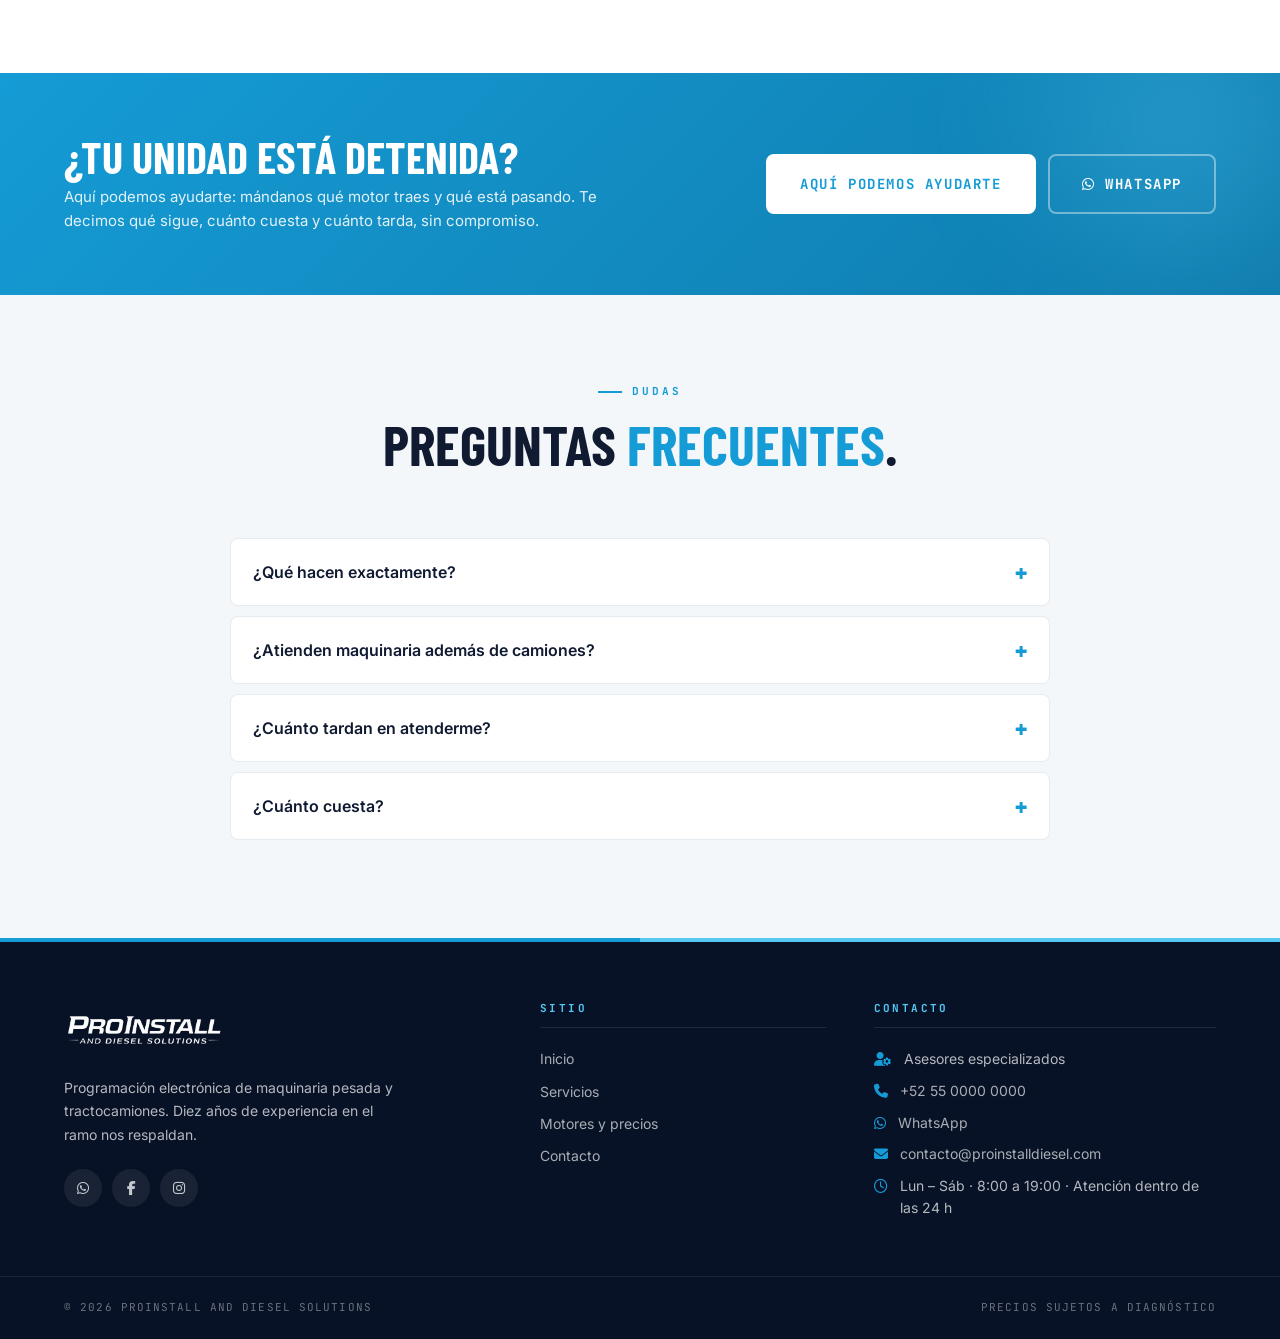
==== commit ca88d324: "Reemplazar imagen de stock por foto real en tarjeta Flotilla con consumos disparejos Co-authored-by:" ====
--- a/index.html
+++ b/index.html
@@ -218,7 +218,7 @@
     </div>
     <div class="cases-grid">
       <article class="case-card reveal">
-        <div class="case-photo"><img src="assets/case-unidad-carretera.jpg" alt="Unidad detenida en carretera — servicio en sitio" loading="lazy" /></div>
+        <div class="case-photo"><img src="https://images.unsplash.com/photo-1519003722824-194d4455a60c?auto=format&fit=crop&w=900&q=82" alt="Unidad detenida en carretera" loading="lazy" /></div>
         <div class="case-body"><span class="case-tag">Tractocamión</span><h4>Unidad detenida en carretera</h4><p>Falla intermitente de computadora y pérdida de potencia. Diagnóstico en el lugar y unidad de vuelta a ruta dentro de las 24 horas.</p></div>
       </article>
       <article class="case-card reveal">
@@ -226,7 +226,7 @@
         <div class="case-body"><span class="case-tag">Maquinaria</span><h4>Excavadora que no arrancaba</h4><p>Computadora bloqueada después de una falla eléctrica en obra. Se recuperó la programación sin comprar módulo nuevo.</p></div>
       </article>
       <article class="case-card reveal">
-        <div class="case-photo"><img src="https://images.unsplash.com/photo-1601584115197-04ecc0da31d7?auto=format&fit=crop&w=900&q=82" alt="Flotilla con consumos disparejos" loading="lazy" /></div>
+        <div class="case-photo"><img src="assets/flotilla-consumos-disparejos.jpg" alt="Flotilla con consumos disparejos" loading="lazy" /></div>
         <div class="case-body"><span class="case-tag">Flotilla</span><h4>Flotilla con consumos disparejos</h4><p>Unidades de la misma flotilla con configuraciones distintas. Se dejaron todas con la misma calibración.</p></div>
       </article>
     </div>
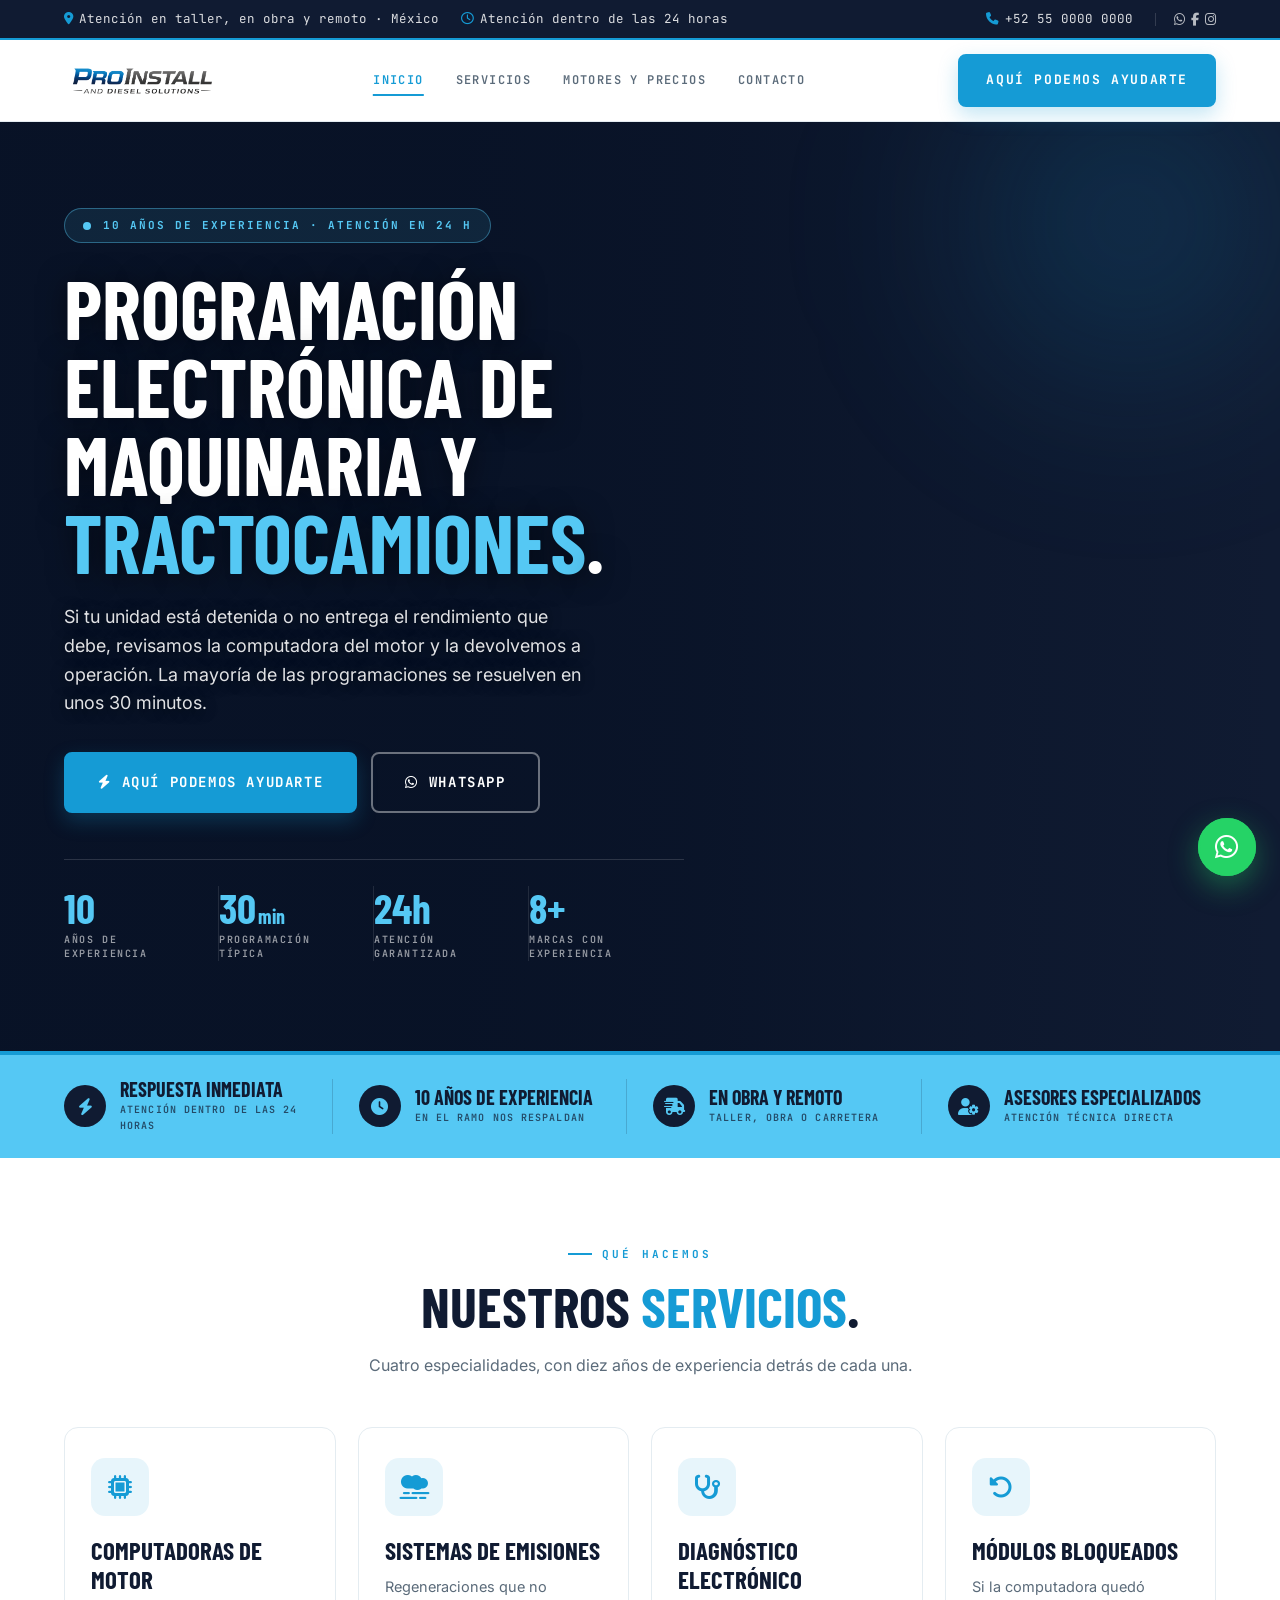
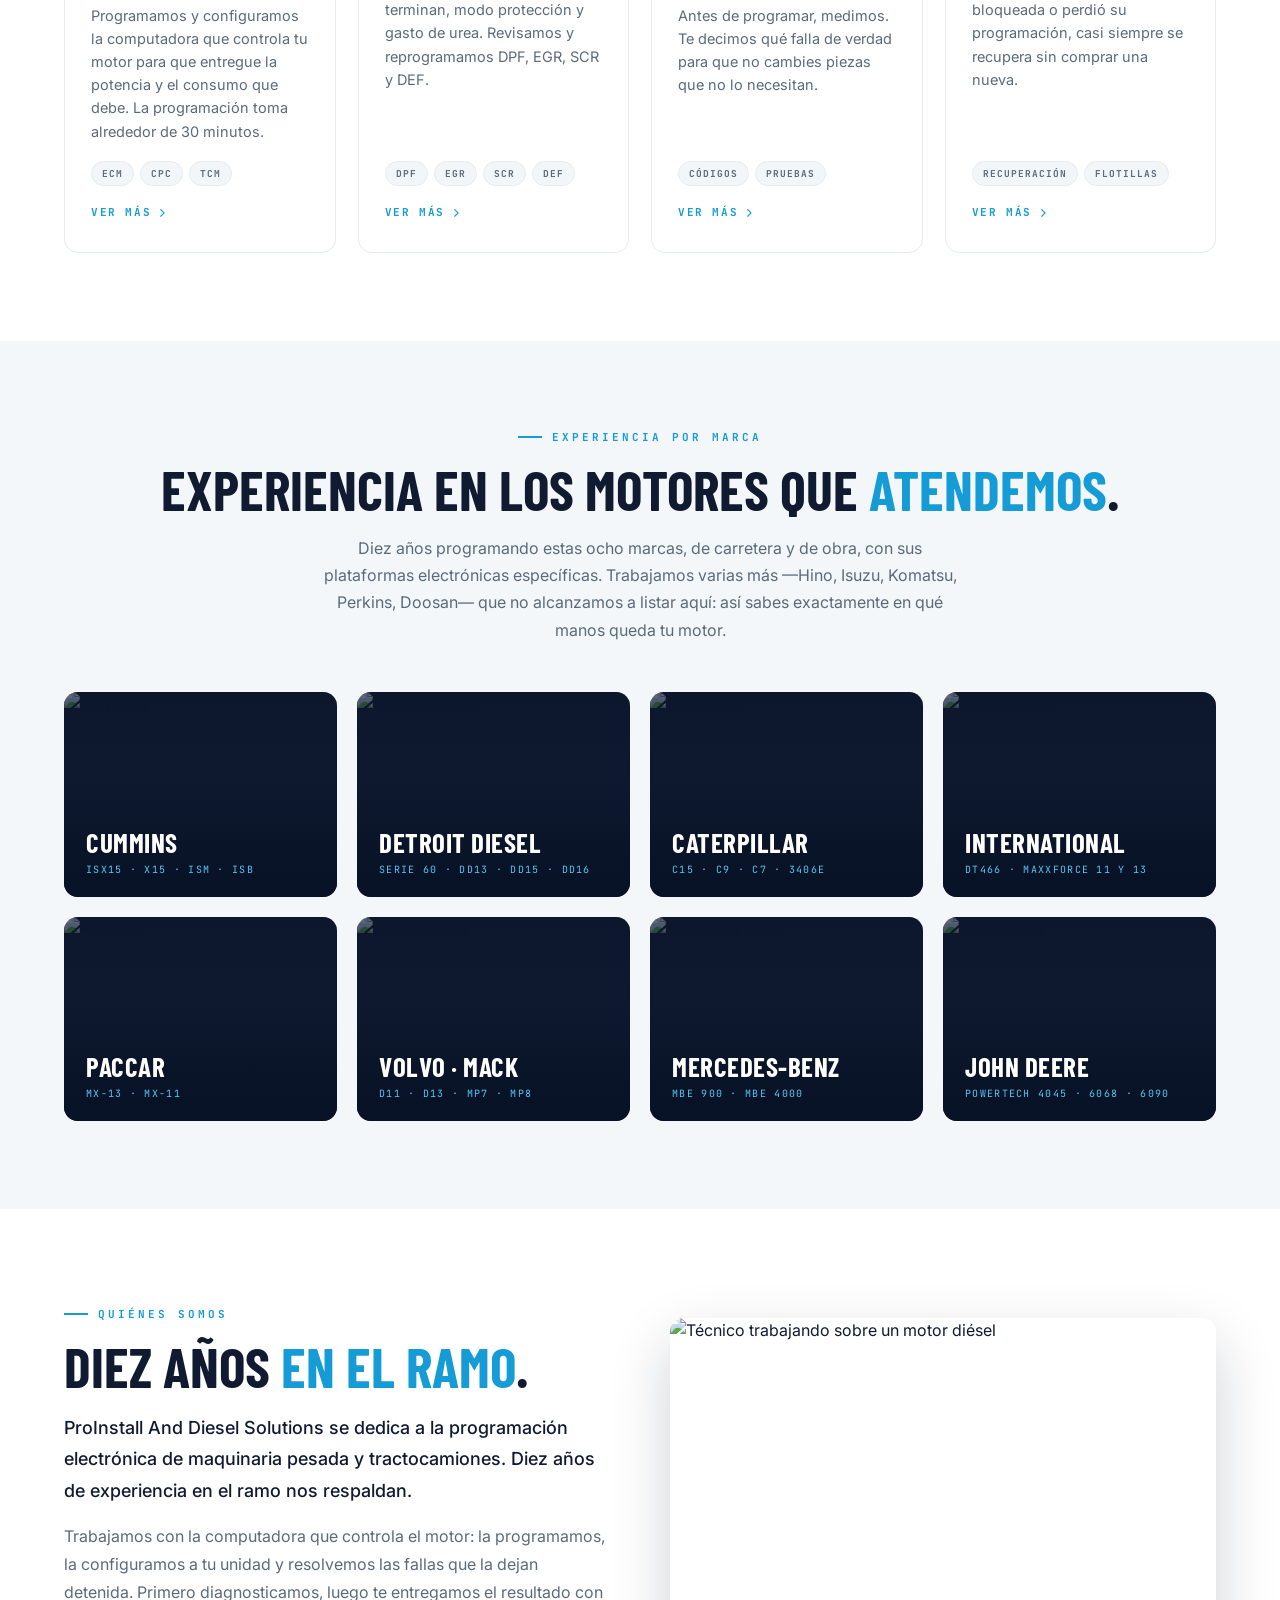
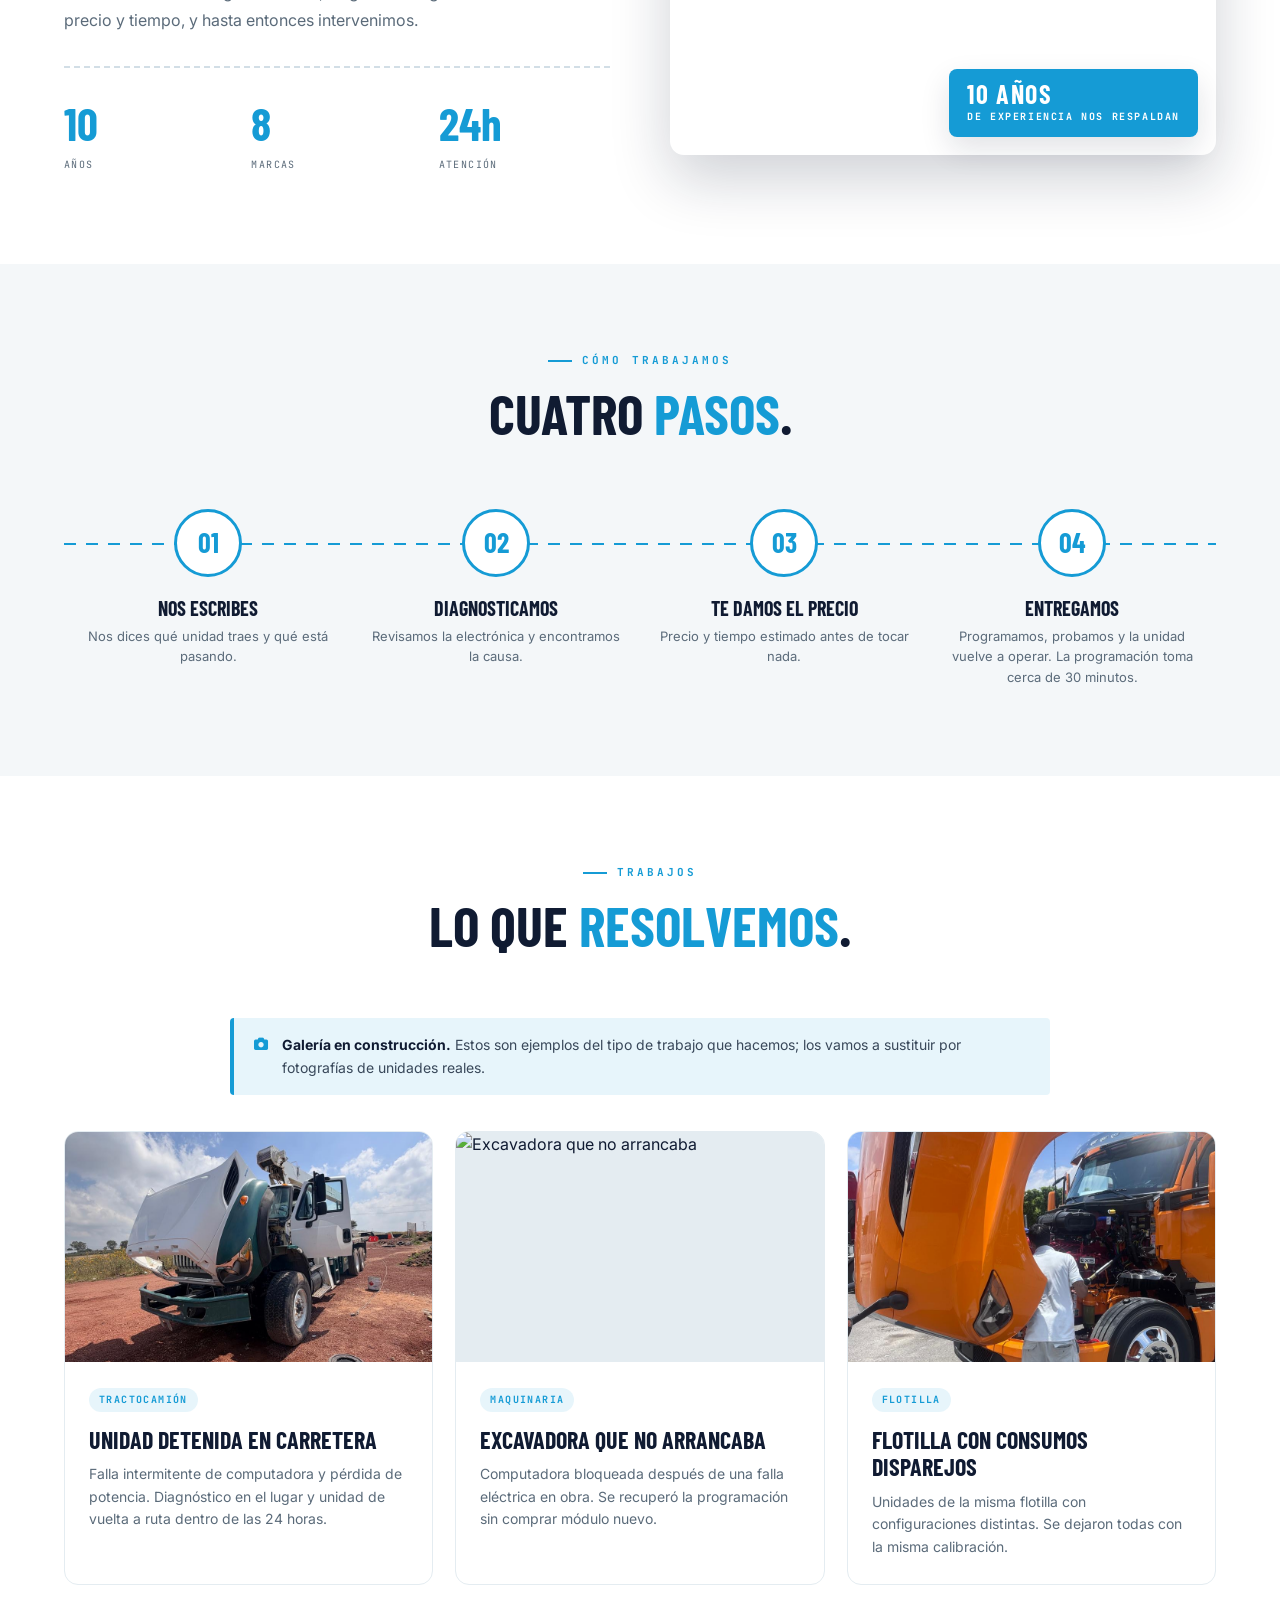
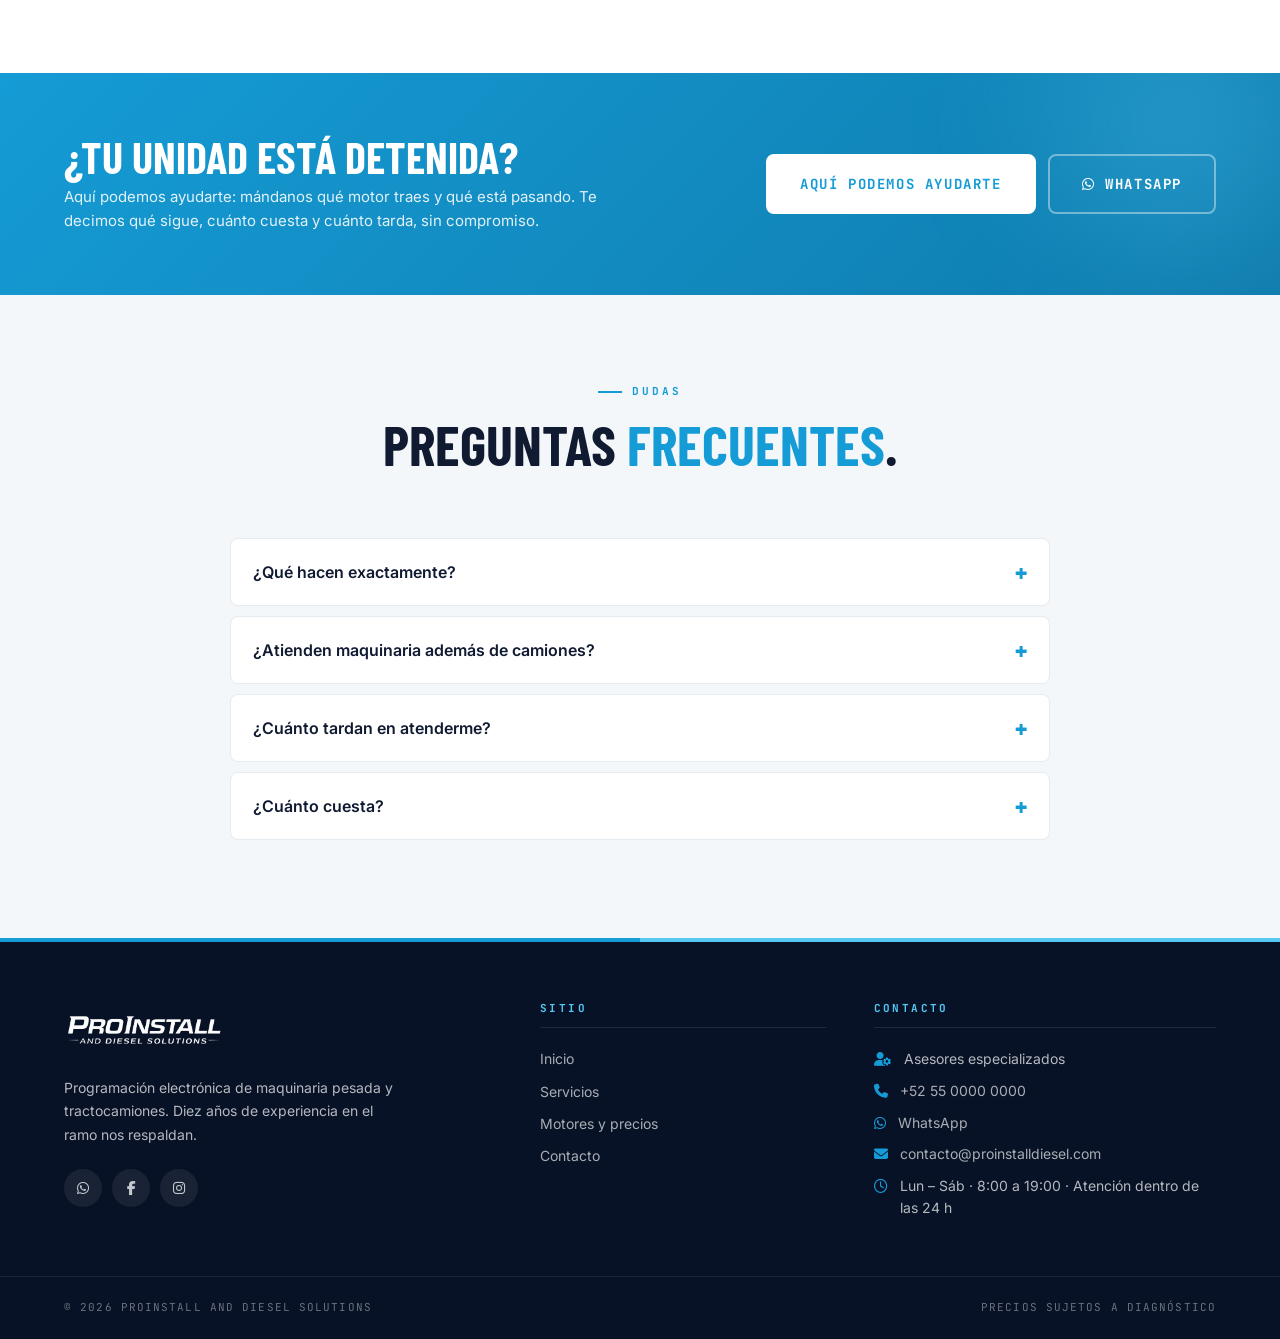
==== commit 69c39dfe: "Merge pull request #3 from jpnarchi/cursor/blokk-task-bot-87fb Reemplazar imagen de ejemplo en tarje" ====
--- a/index.html
+++ b/index.html
@@ -218,7 +218,7 @@
     </div>
     <div class="cases-grid">
       <article class="case-card reveal">
-        <div class="case-photo"><img src="https://images.unsplash.com/photo-1519003722824-194d4455a60c?auto=format&fit=crop&w=900&q=82" alt="Unidad detenida en carretera" loading="lazy" /></div>
+        <div class="case-photo"><img src="assets/case-unidad-carretera.jpg" alt="Unidad detenida en carretera — servicio en sitio" loading="lazy" /></div>
         <div class="case-body"><span class="case-tag">Tractocamión</span><h4>Unidad detenida en carretera</h4><p>Falla intermitente de computadora y pérdida de potencia. Diagnóstico en el lugar y unidad de vuelta a ruta dentro de las 24 horas.</p></div>
       </article>
       <article class="case-card reveal">
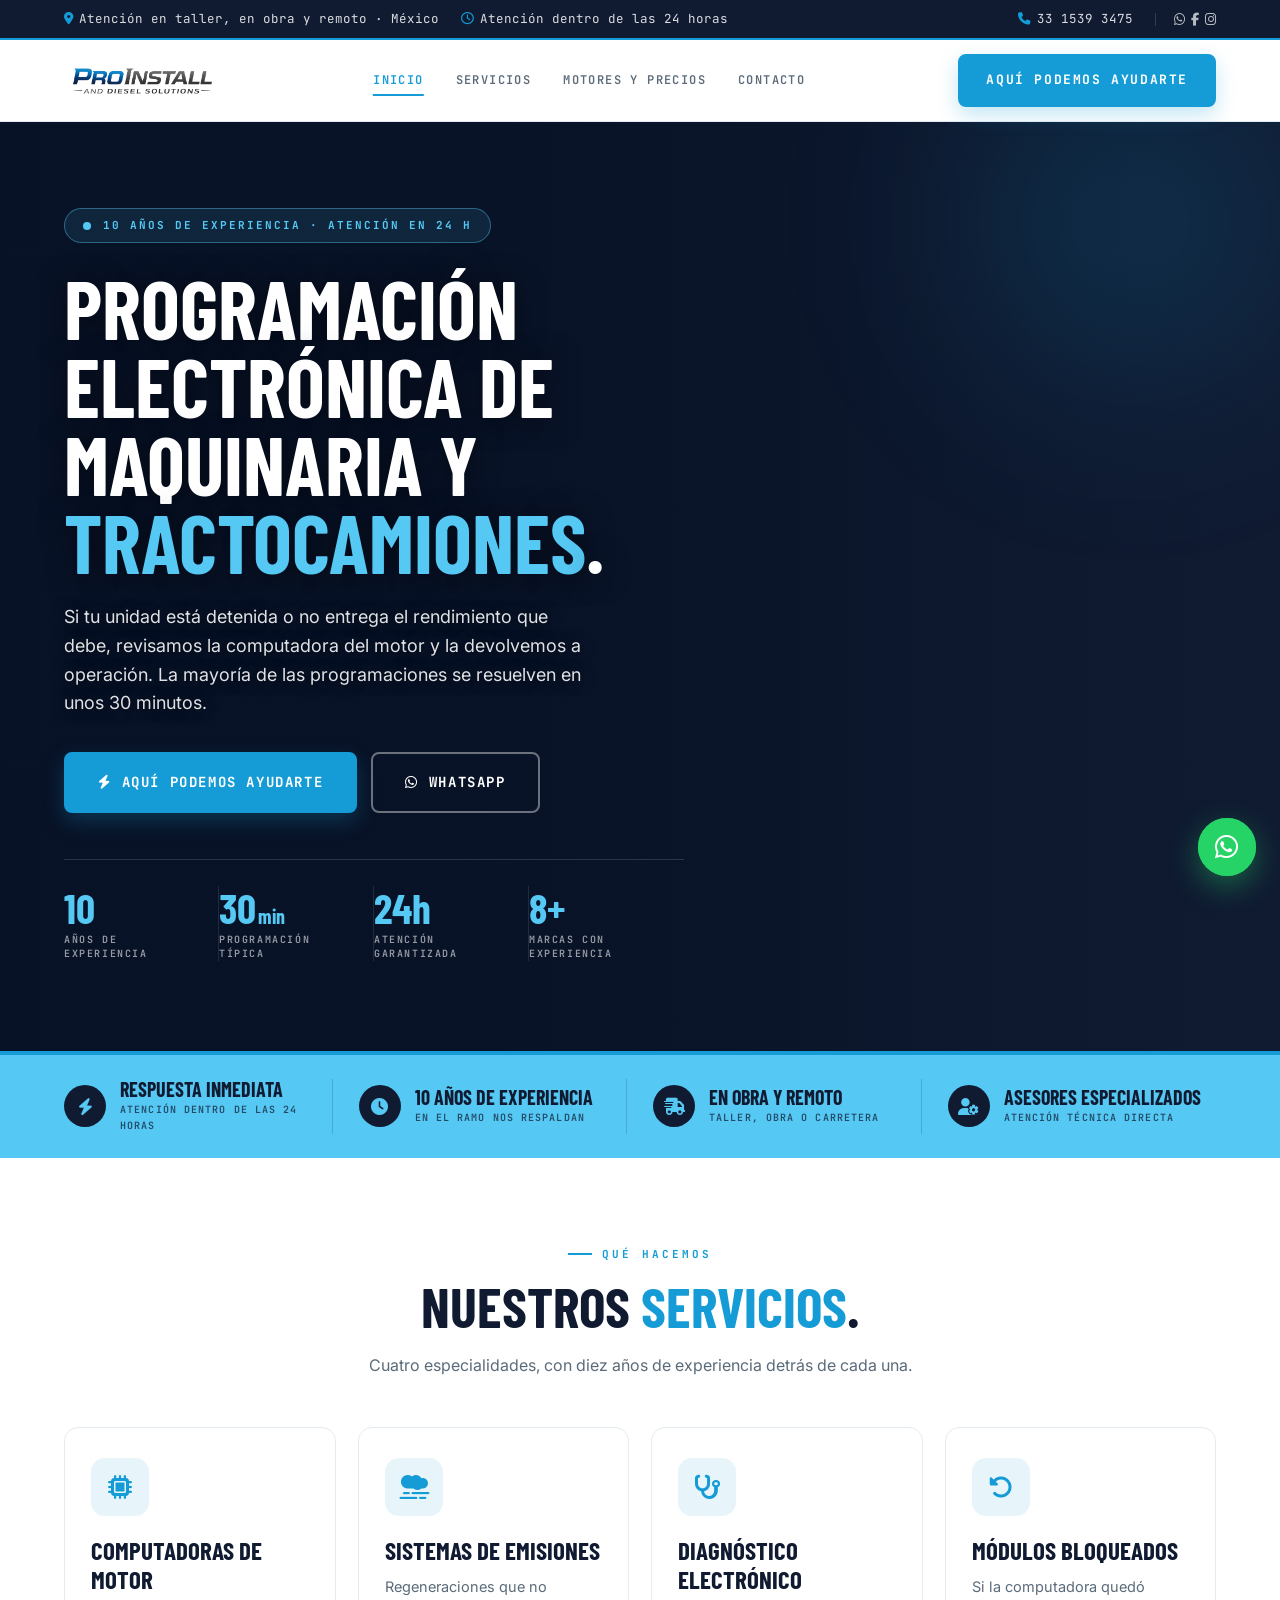
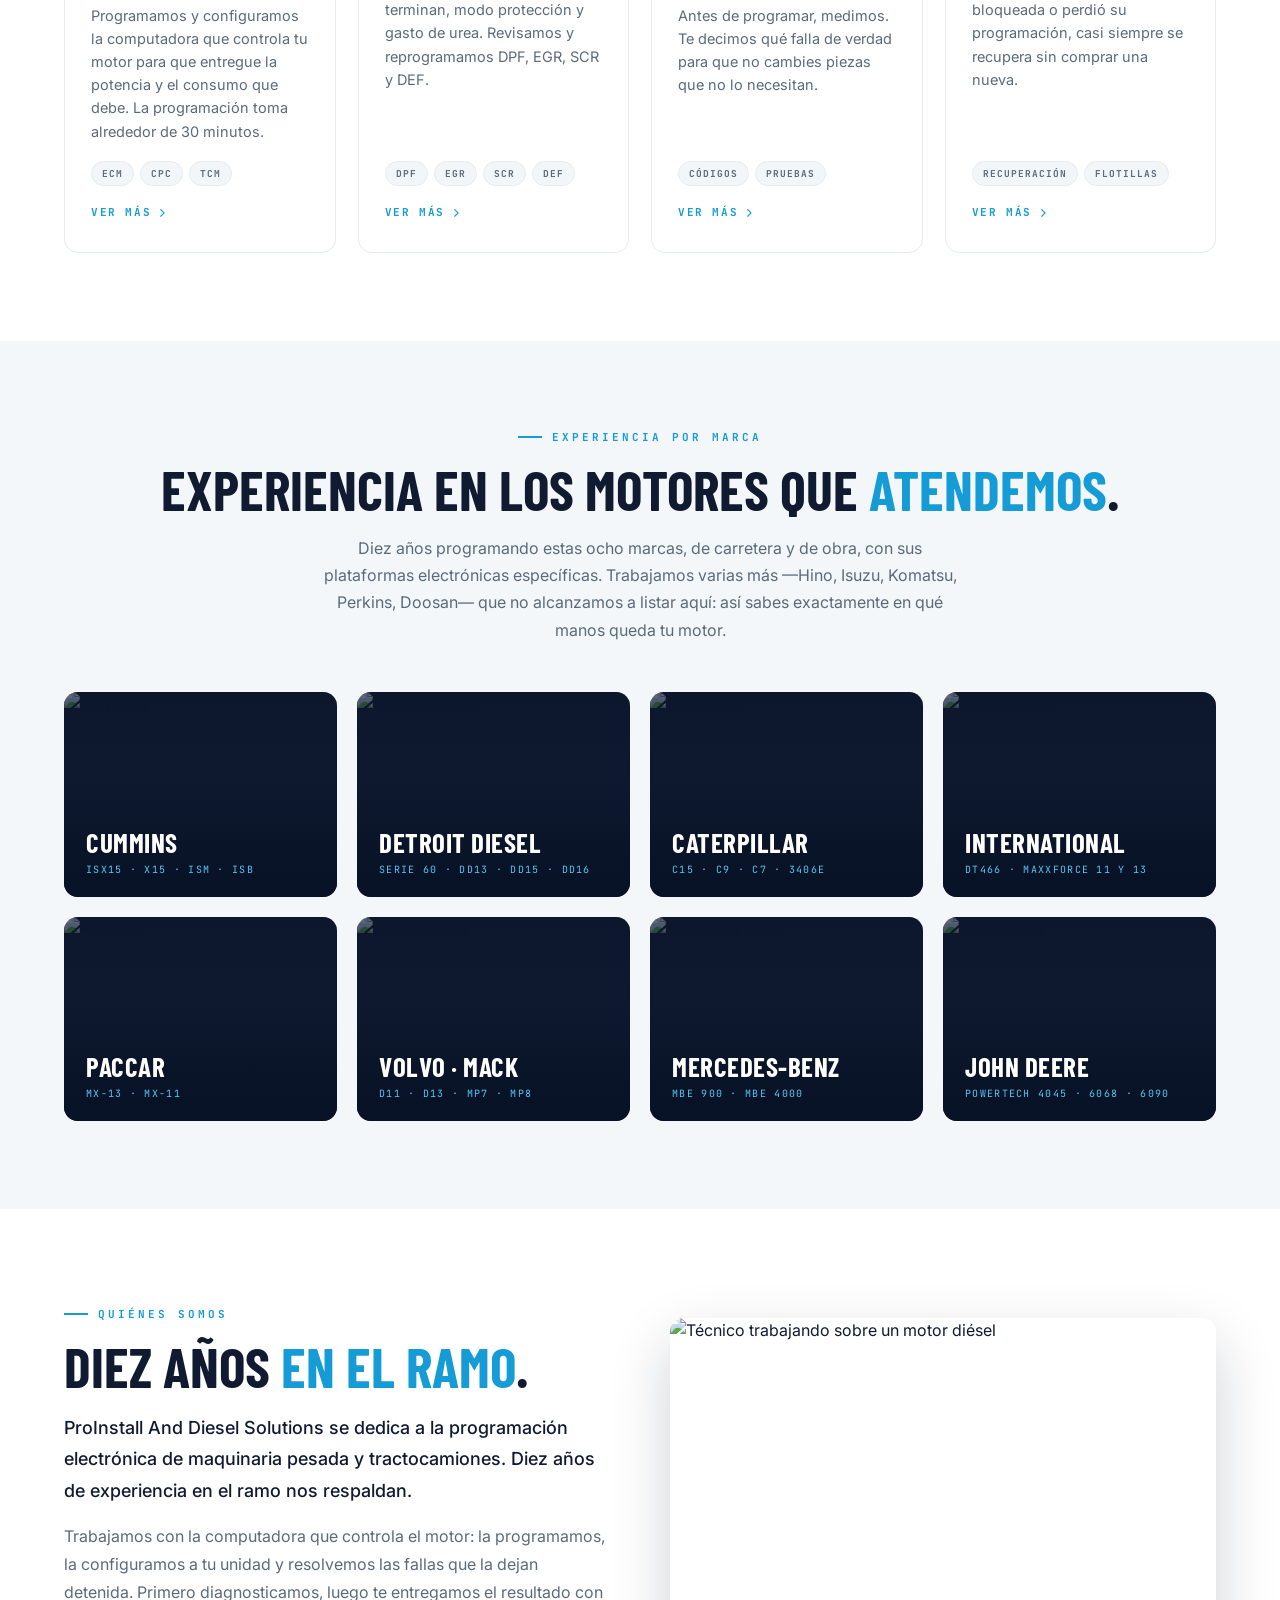
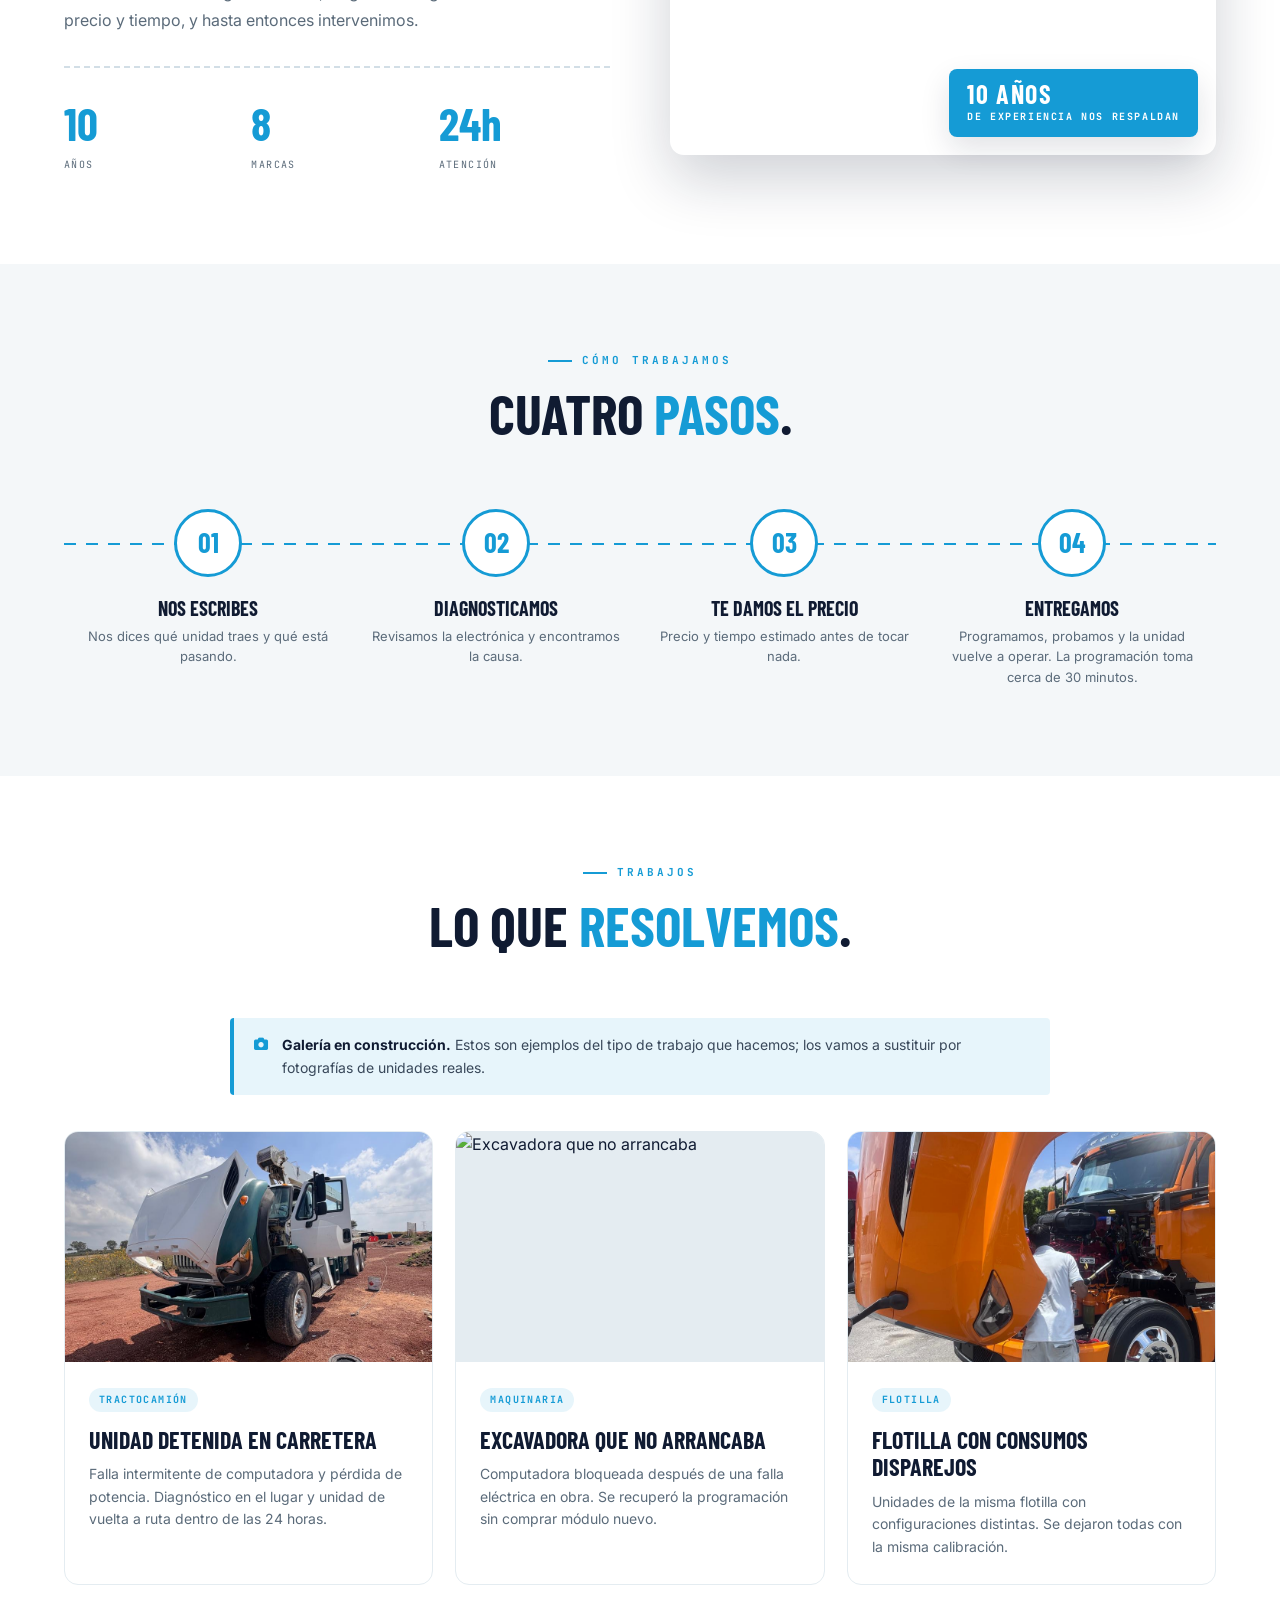
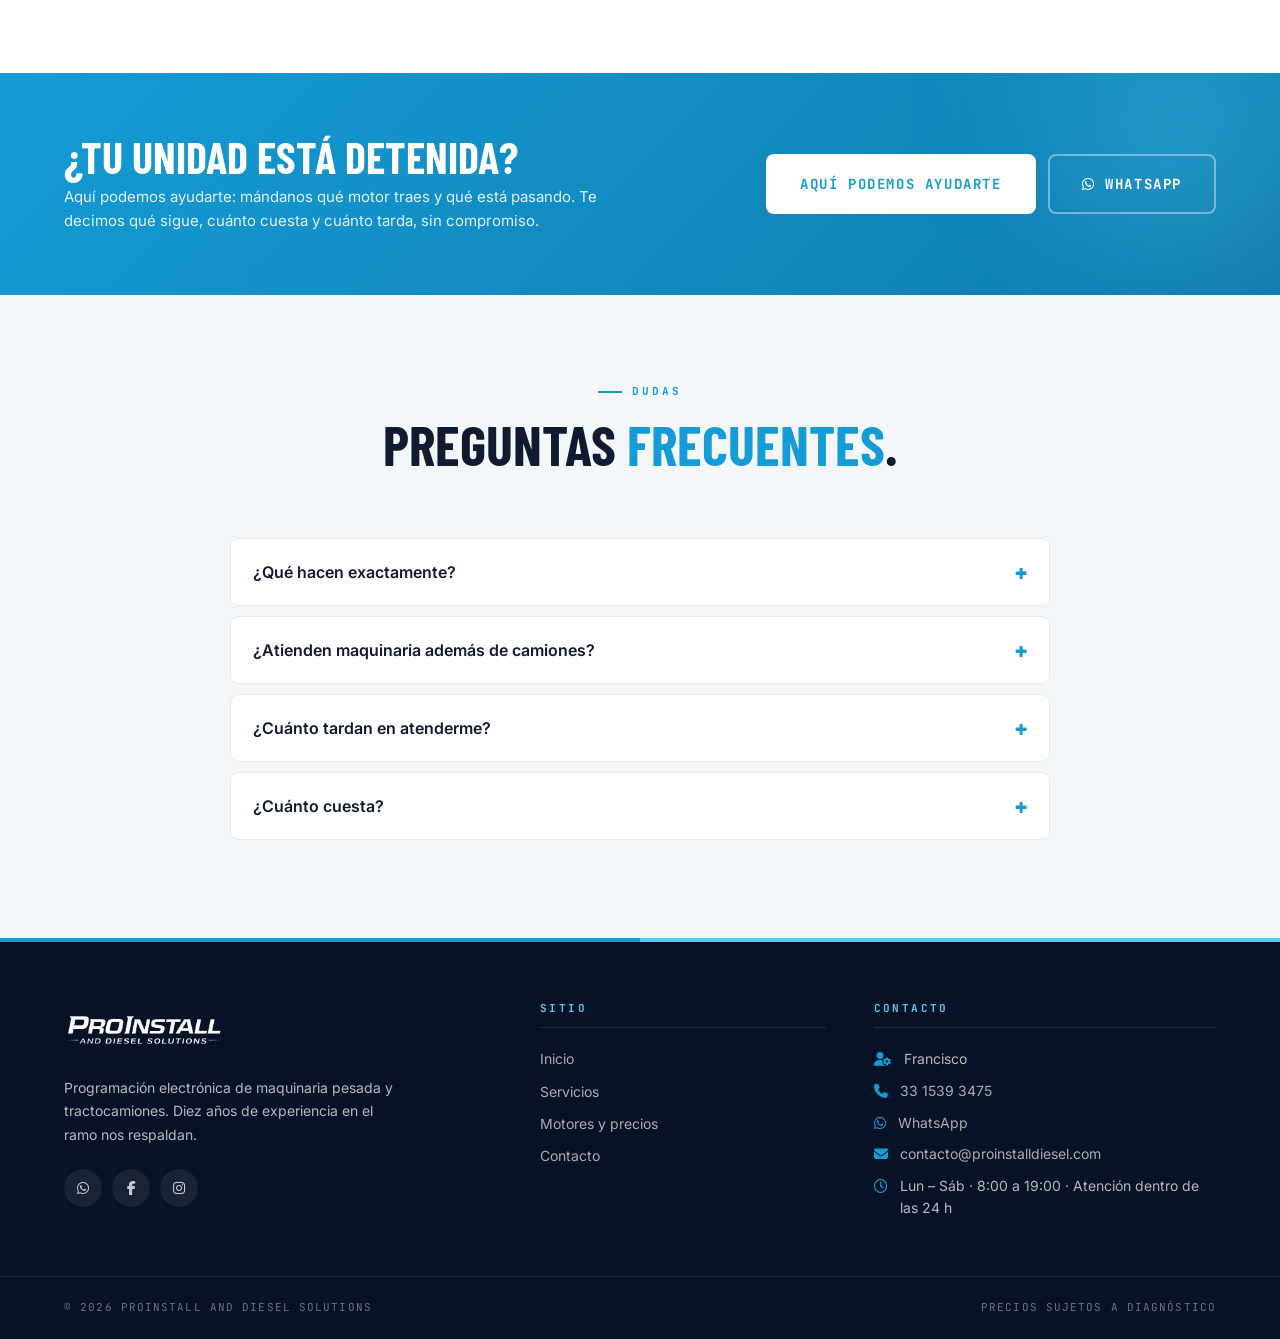
==== commit abdd67c0: "Merge pull request #1 from jpnarchi/cursor/blokk-task-bot-c027 Actualizar asesor (Francisco) y teléf" ====
--- a/index.html
+++ b/index.html
@@ -27,9 +27,9 @@
       <span><i class="far fa-clock"></i> Atención dentro de las 24 horas</span>
     </div>
     <div class="topbar-right">
-      <a href="tel:+525500000000"><i class="fas fa-phone"></i> +52 55 0000 0000</a>
+      <a href="tel:+523315393475"><i class="fas fa-phone"></i> 33 1539 3475</a>
       <span class="topbar-social">
-        <a href="https://wa.me/525500000000" target="_blank" rel="noopener" aria-label="WhatsApp"><i class="fab fa-whatsapp"></i></a>
+        <a href="https://wa.me/523315393475" target="_blank" rel="noopener" aria-label="WhatsApp"><i class="fab fa-whatsapp"></i></a>
         <a href="https://www.facebook.com/" target="_blank" rel="noopener" aria-label="Facebook"><i class="fab fa-facebook-f"></i></a>
         <a href="https://www.instagram.com/" target="_blank" rel="noopener" aria-label="Instagram"><i class="fab fa-instagram"></i></a>
       </span>
@@ -66,7 +66,7 @@
       <p class="hero-lead">Si tu unidad está detenida o no entrega el rendimiento que debe, revisamos la computadora del motor y la devolvemos a operación. La mayoría de las programaciones se resuelven en unos 30 minutos.</p>
       <div class="hero-actions">
         <a class="btn btn-lg btn-primary" href="contacto.html"><i class="fas fa-bolt"></i> Aquí podemos ayudarte</a>
-        <a class="btn btn-lg btn-outline-light" href="https://wa.me/525500000000" target="_blank" rel="noopener"><i class="fab fa-whatsapp"></i> WhatsApp</a>
+        <a class="btn btn-lg btn-outline-light" href="https://wa.me/523315393475" target="_blank" rel="noopener"><i class="fab fa-whatsapp"></i> WhatsApp</a>
       </div>
       <div class="hero-stats">
         <div class="hero-stat"><span class="hero-stat-num">10</span><span class="hero-stat-label">Años de experiencia</span></div>
@@ -236,7 +236,7 @@
 <section class="cta-band">
   <div class="container cta-inner">
     <div><h3>¿Tu unidad está detenida?</h3><p>Aquí podemos ayudarte: mándanos qué motor traes y qué está pasando. Te decimos qué sigue, cuánto cuesta y cuánto tarda, sin compromiso.</p></div>
-    <div class="cta-actions"><a class="btn btn-lg btn-light" href="contacto.html">Aquí podemos ayudarte</a><a class="btn btn-lg btn-outline-light" href="https://wa.me/525500000000" target="_blank" rel="noopener"><i class="fab fa-whatsapp"></i> WhatsApp</a></div>
+    <div class="cta-actions"><a class="btn btn-lg btn-light" href="contacto.html">Aquí podemos ayudarte</a><a class="btn btn-lg btn-outline-light" href="https://wa.me/523315393475" target="_blank" rel="noopener"><i class="fab fa-whatsapp"></i> WhatsApp</a></div>
   </div>
 </section>
 
@@ -274,7 +274,7 @@
         <a class="brand" href="index.html"><img class="brand-logo" src="assets/proinstall-logo-blanco.png" alt="ProInstall And Diesel Solutions" /></a>
         <p>Programación electrónica de maquinaria pesada y tractocamiones. Diez años de experiencia en el ramo nos respaldan.</p>
         <div class="footer-social">
-          <a href="https://wa.me/525500000000" target="_blank" rel="noopener" aria-label="WhatsApp"><i class="fab fa-whatsapp"></i></a>
+          <a href="https://wa.me/523315393475" target="_blank" rel="noopener" aria-label="WhatsApp"><i class="fab fa-whatsapp"></i></a>
           <a href="https://www.facebook.com/" target="_blank" rel="noopener" aria-label="Facebook"><i class="fab fa-facebook-f"></i></a>
           <a href="https://www.instagram.com/" target="_blank" rel="noopener" aria-label="Instagram"><i class="fab fa-instagram"></i></a>
         </div>
@@ -291,9 +291,9 @@
       <div class="footer-col">
         <h5>Contacto</h5>
         <ul class="footer-contact">
-          <li><i class="fas fa-user-gear"></i><span>Asesores especializados</span></li>
-          <li><i class="fas fa-phone"></i><a href="tel:+525500000000">+52 55 0000 0000</a></li>
-          <li><i class="fab fa-whatsapp"></i><a href="https://wa.me/525500000000" target="_blank" rel="noopener">WhatsApp</a></li>
+          <li><i class="fas fa-user-gear"></i><span>Francisco</span></li>
+          <li><i class="fas fa-phone"></i><a href="tel:+523315393475">33 1539 3475</a></li>
+          <li><i class="fab fa-whatsapp"></i><a href="https://wa.me/523315393475" target="_blank" rel="noopener">WhatsApp</a></li>
           <li><i class="fas fa-envelope"></i><a href="mailto:contacto@proinstalldiesel.com">contacto@proinstalldiesel.com</a></li>
           <li><i class="far fa-clock"></i><span>Lun – Sáb · 8:00 a 19:00 · Atención dentro de las 24 h</span></li>
         </ul>
@@ -307,7 +307,7 @@
     </div>
   </div>
 </footer>
-<a class="wa-float" href="https://wa.me/525500000000" target="_blank" rel="noopener" aria-label="Escríbenos por WhatsApp"><i class="fab fa-whatsapp"></i><span class="wa-pulse"></span></a>
+<a class="wa-float" href="https://wa.me/523315393475" target="_blank" rel="noopener" aria-label="Escríbenos por WhatsApp"><i class="fab fa-whatsapp"></i><span class="wa-pulse"></span></a>
 <button class="back-top" aria-label="Volver arriba"><i class="fas fa-chevron-up"></i></button>
 <script src="assets/main.js"></script>
 </body>
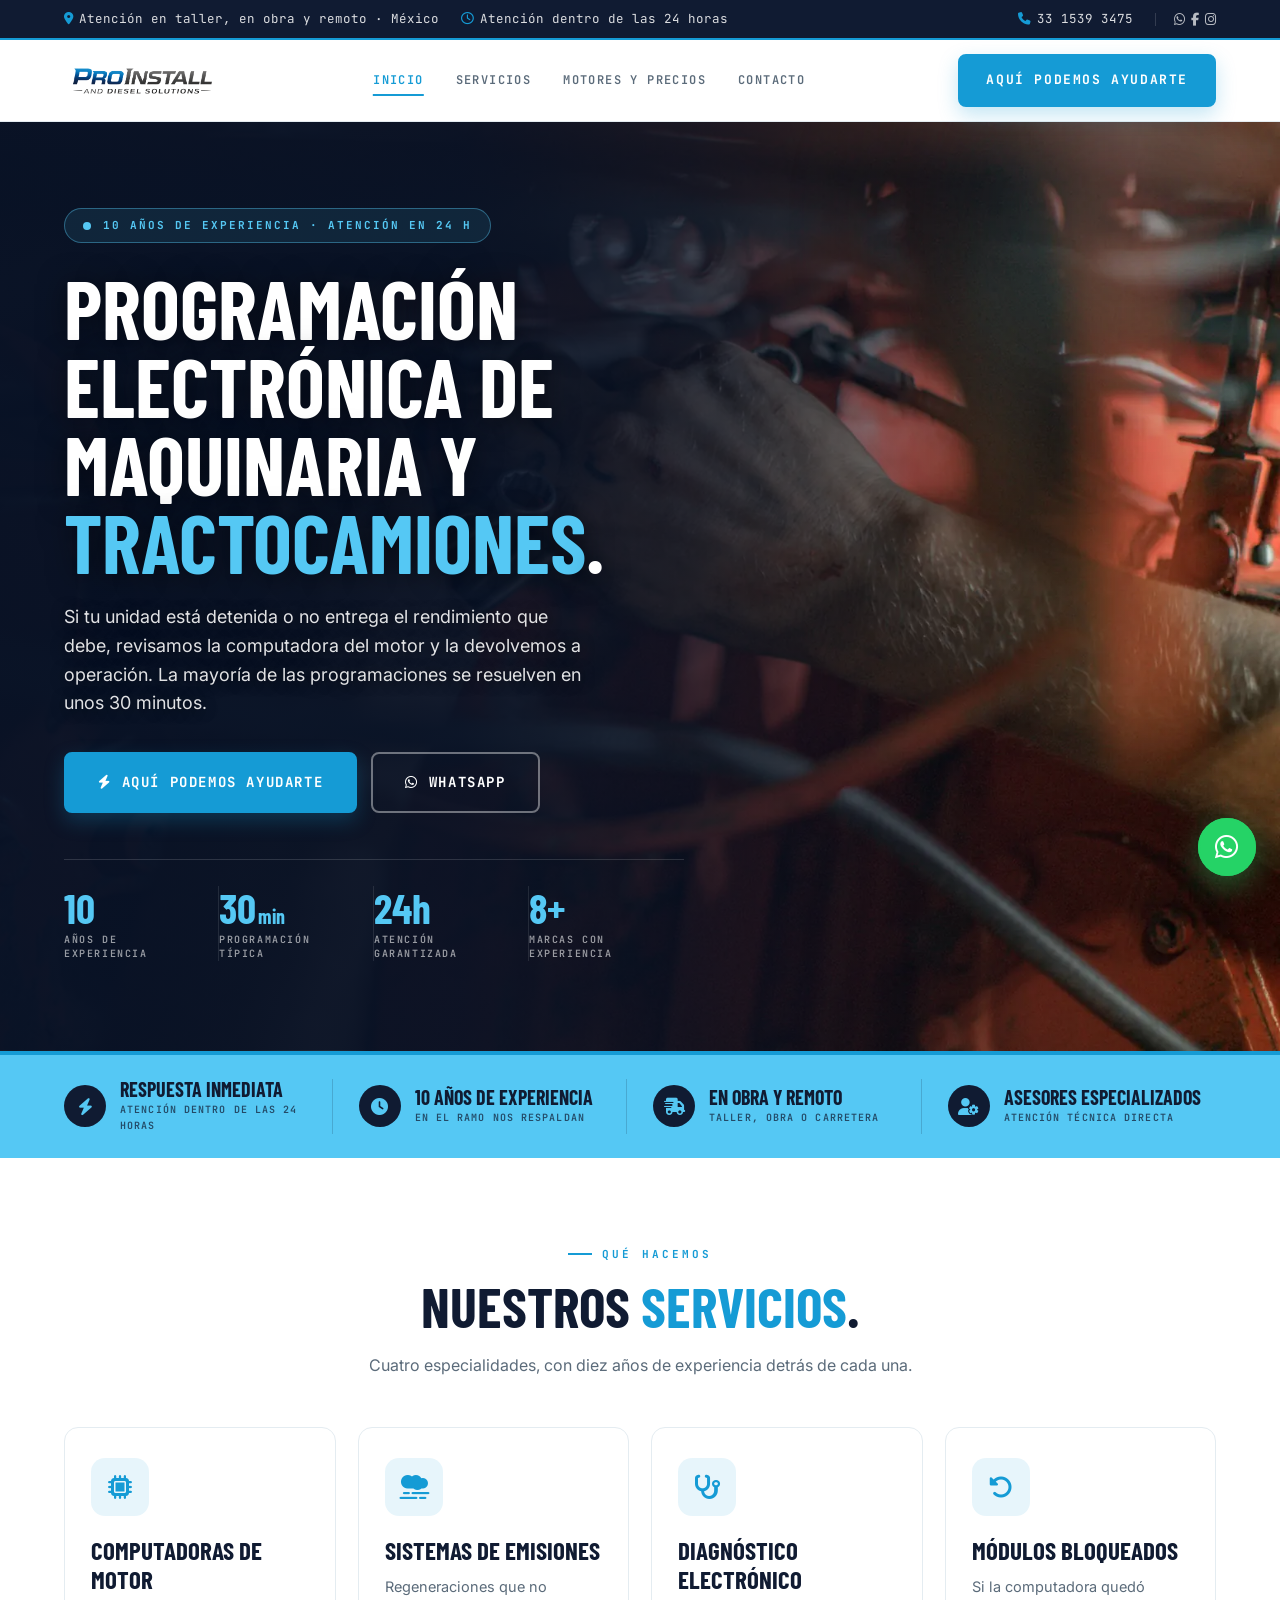
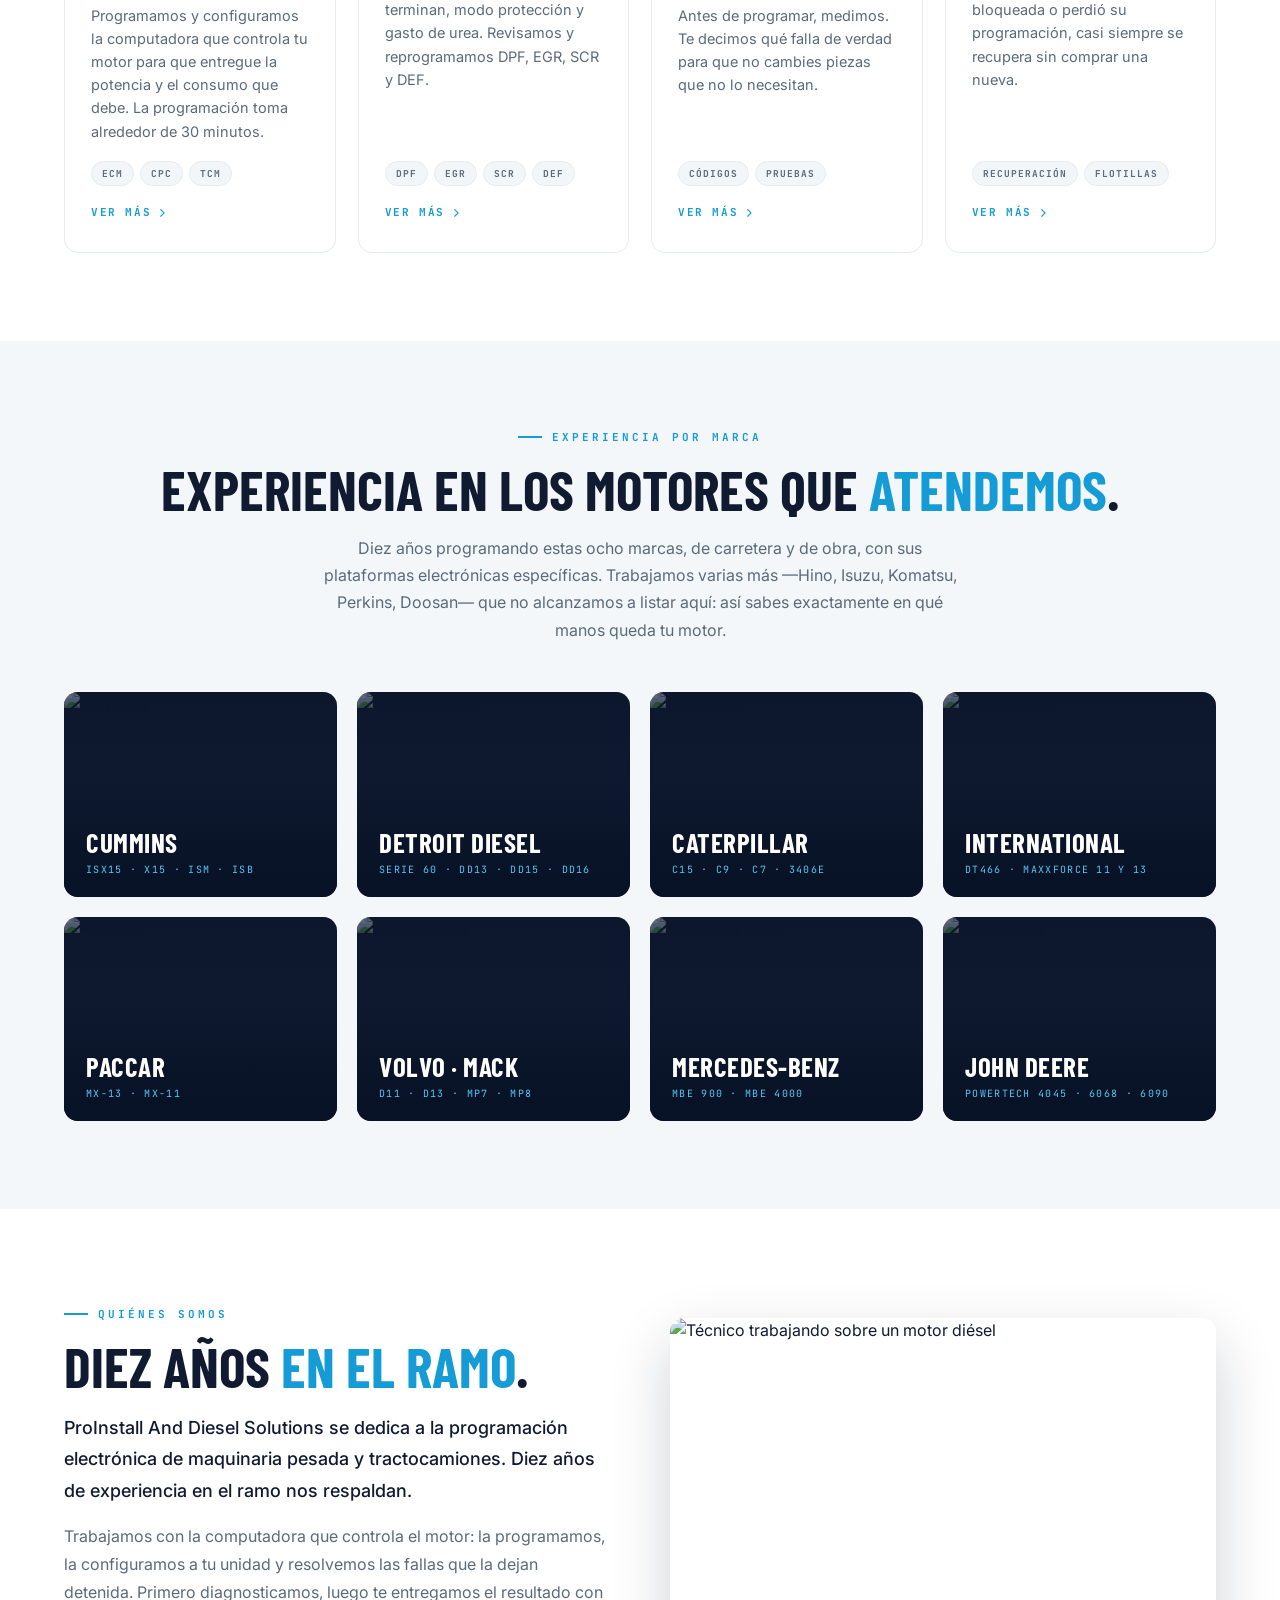
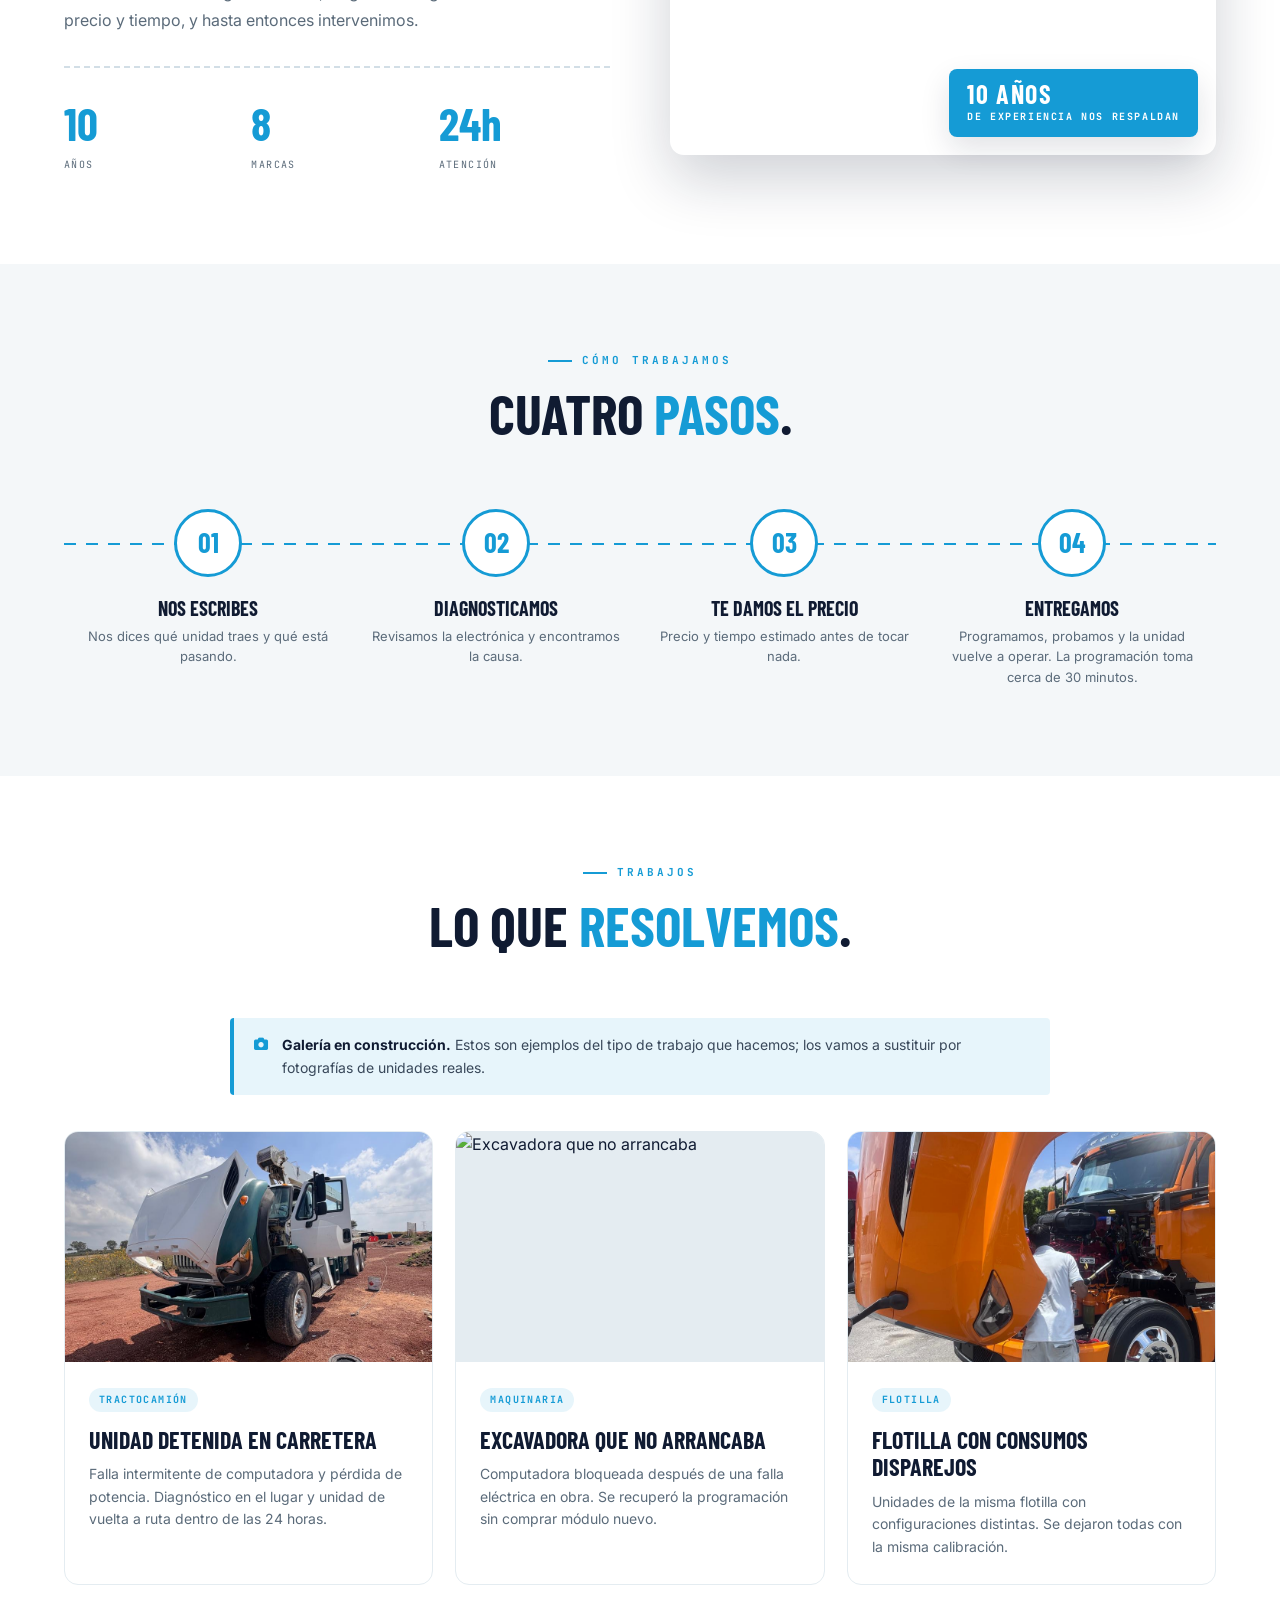
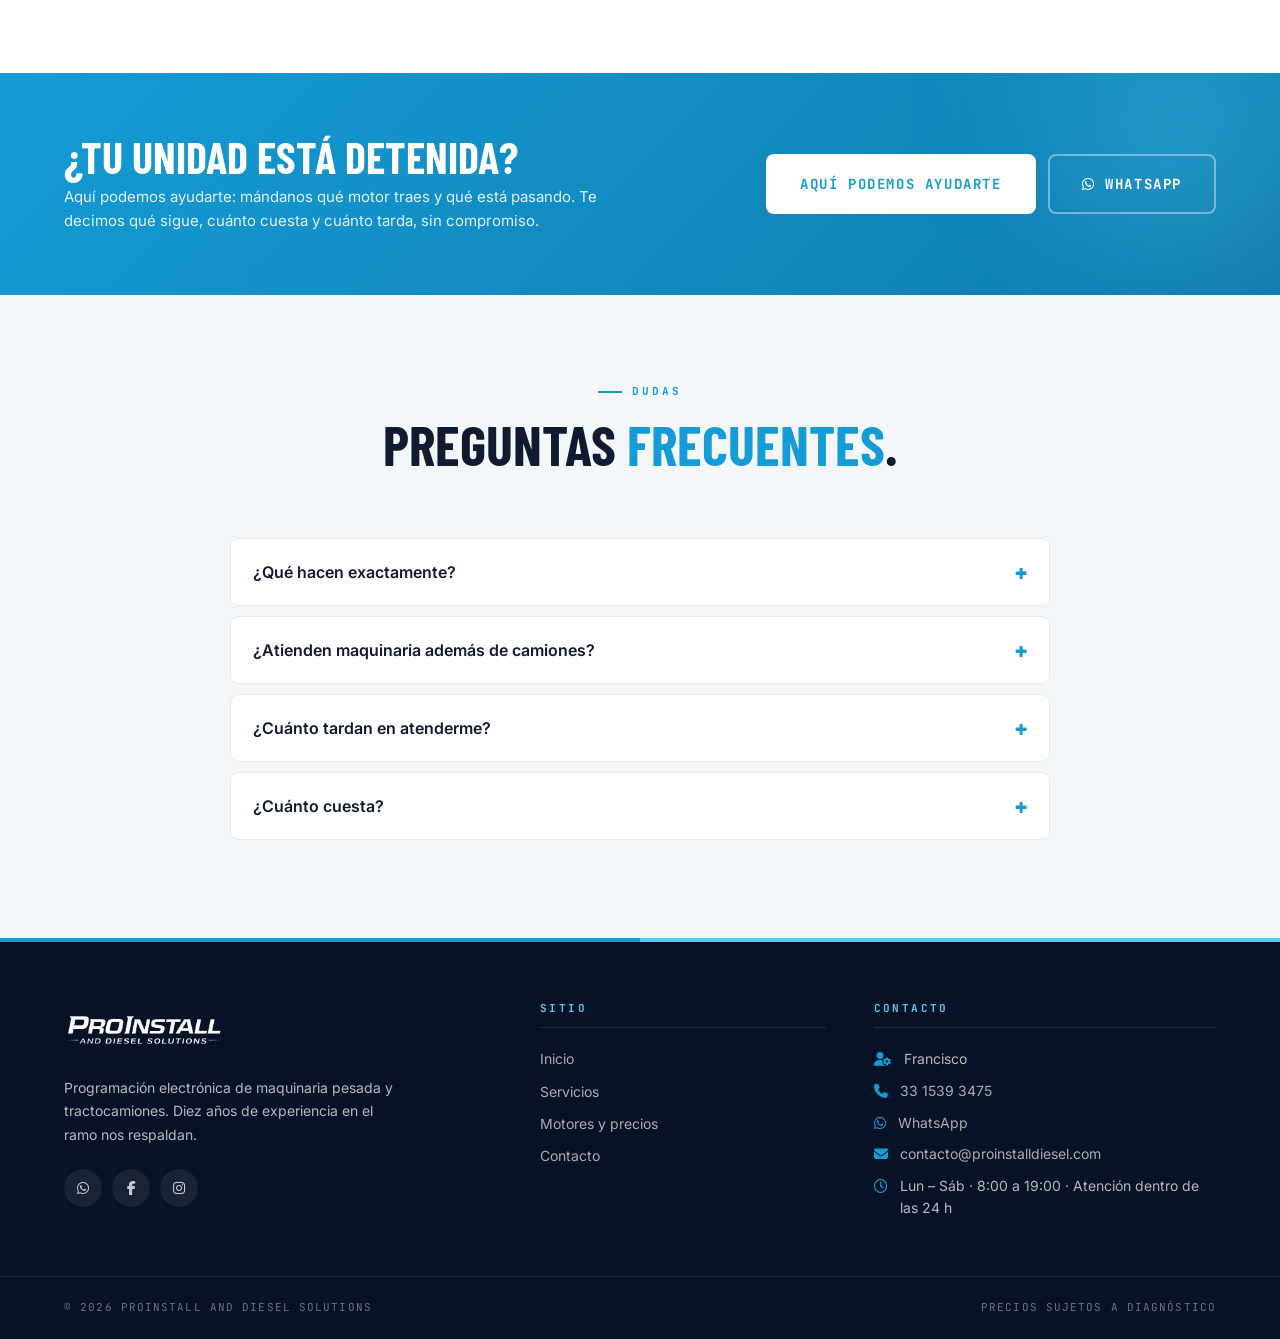
==== commit 4e41d0e3: "Optimizar la imagen de fondo del hero, sobre todo en móvil En móvil el hero traía tres problemas. El" ====
--- a/index.html
+++ b/index.html
@@ -17,6 +17,11 @@
 <link href="https://fonts.googleapis.com/css2?family=Barlow+Condensed:wght@600;700&family=Inter:wght@400;500;600;700&family=JetBrains+Mono:wght@600;700&display=swap" rel="stylesheet" />
 <link rel="stylesheet" href="https://cdnjs.cloudflare.com/ajax/libs/font-awesome/6.5.2/css/all.min.css" />
 <link rel="stylesheet" href="assets/styles.css" />
+<!-- El fondo del hero es la imagen más grande de la página y se descubre hasta que
+     se procesa el CSS; estos preloads la piden desde el principio. Cada uno lleva
+     media para que el teléfono no descargue la versión de escritorio ni al revés. -->
+<link rel="preload" as="image" href="assets/hero/hero-mobile.webp" media="(max-width: 900px)" fetchpriority="high" />
+<link rel="preload" as="image" href="assets/hero/hero-desktop.webp" media="(min-width: 901px)" fetchpriority="high" />
 </head>
 <body>
 <a class="skip-link" href="#main">Saltar al contenido</a>
--- a/assets/styles.css
+++ b/assets/styles.css
@@ -137,10 +137,19 @@
 .hero {
   position: relative; color: var(--white); overflow: hidden;
   border-bottom: 4px solid var(--pi-blue); min-height: 560px;
-  background:
+  background-color: var(--pi-ink);
+  background-repeat: no-repeat;
+  background-position: right center;
+  background-size: cover;
+  /* Escritorio: degradado horizontal, la foto se ve del centro a la derecha.
+     La primera declaración es el respaldo JPG para navegadores sin image-set(). */
+  background-image:
     linear-gradient(90deg, rgba(8,18,38,.97) 0%, rgba(8,18,38,.94) 36%, rgba(8,18,38,.76) 54%, rgba(8,18,38,.34) 76%, rgba(8,18,38,0) 100%),
-    url('https://images.unsplash.com/photo-1599256872237-5dcc0fbe9668?auto=format&fit=crop&w=1800&q=80') no-repeat right center / cover,
-    var(--pi-ink);
+    url('hero/hero-desktop.jpg');
+  background-image:
+    linear-gradient(90deg, rgba(8,18,38,.97) 0%, rgba(8,18,38,.94) 36%, rgba(8,18,38,.76) 54%, rgba(8,18,38,.34) 76%, rgba(8,18,38,0) 100%),
+    image-set(url('hero/hero-desktop.webp') type('image/webp'),
+              url('hero/hero-desktop.jpg')  type('image/jpeg'));
 }
 .hero::after { content: ''; position: absolute; width: 480px; height: 480px; border-radius: 50%; background: radial-gradient(circle, rgba(21,155,213,.22), transparent 70%); top: -140px; right: -90px; filter: blur(80px); pointer-events: none; }
 .hero-inner { position: relative; z-index: 2; max-width: var(--container); margin: 0 auto; padding: 86px var(--gutter) 90px; }
@@ -164,7 +173,19 @@
 .hero-stat-num small { font-size: 20px; font-weight: 700; margin-left: 2px; }
 .hero-stat-label { display: block; font-family: var(--font-mono); font-size: 10px; font-weight: 600; letter-spacing: 1.6px; text-transform: uppercase; color: rgba(255,255,255,.58); line-height: 1.4; }
 @media (max-width: 900px) {
-  .hero { background-position: right -200px center; min-height: 0; }
+  /* Móvil: foto real en vertical y degradado de arriba hacia abajo.
+     El degradado horizontal del escritorio dejaba un corte duro a la mitad. */
+  .hero {
+    min-height: 0;
+    background-position: center top;
+    background-image:
+      linear-gradient(180deg, rgba(8,18,38,.88) 0%, rgba(8,18,38,.72) 35%, rgba(8,18,38,.62) 62%, rgba(8,18,38,.82) 100%),
+      url('hero/hero-mobile.jpg');
+    background-image:
+      linear-gradient(180deg, rgba(8,18,38,.88) 0%, rgba(8,18,38,.72) 35%, rgba(8,18,38,.62) 62%, rgba(8,18,38,.82) 100%),
+      image-set(url('hero/hero-mobile.webp') type('image/webp'),
+                url('hero/hero-mobile.jpg')  type('image/jpeg'));
+  }
   .hero-inner { padding: 56px var(--gutter) 64px; }
   .hero-stats { grid-template-columns: 1fr 1fr; gap: 22px 0; max-width: 460px; }
   .hero-stat:nth-child(2) { border-right: none; }
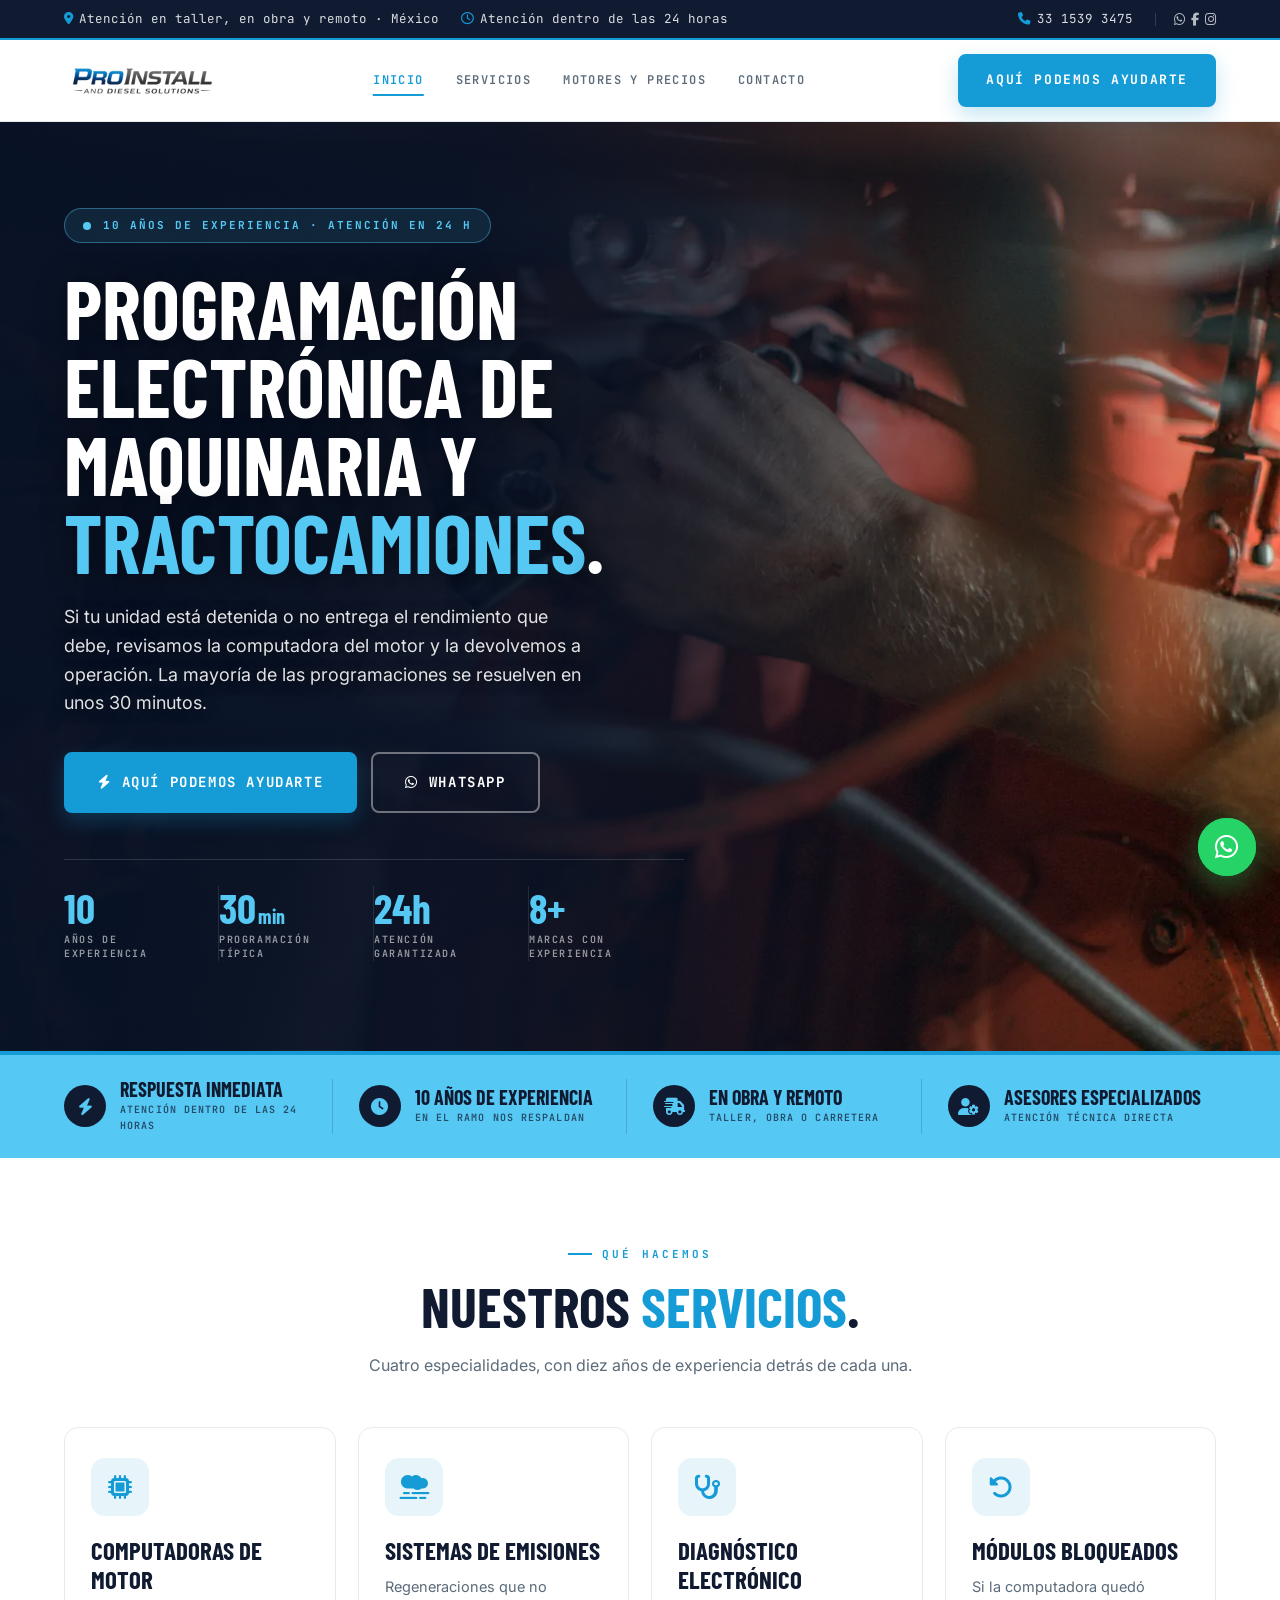
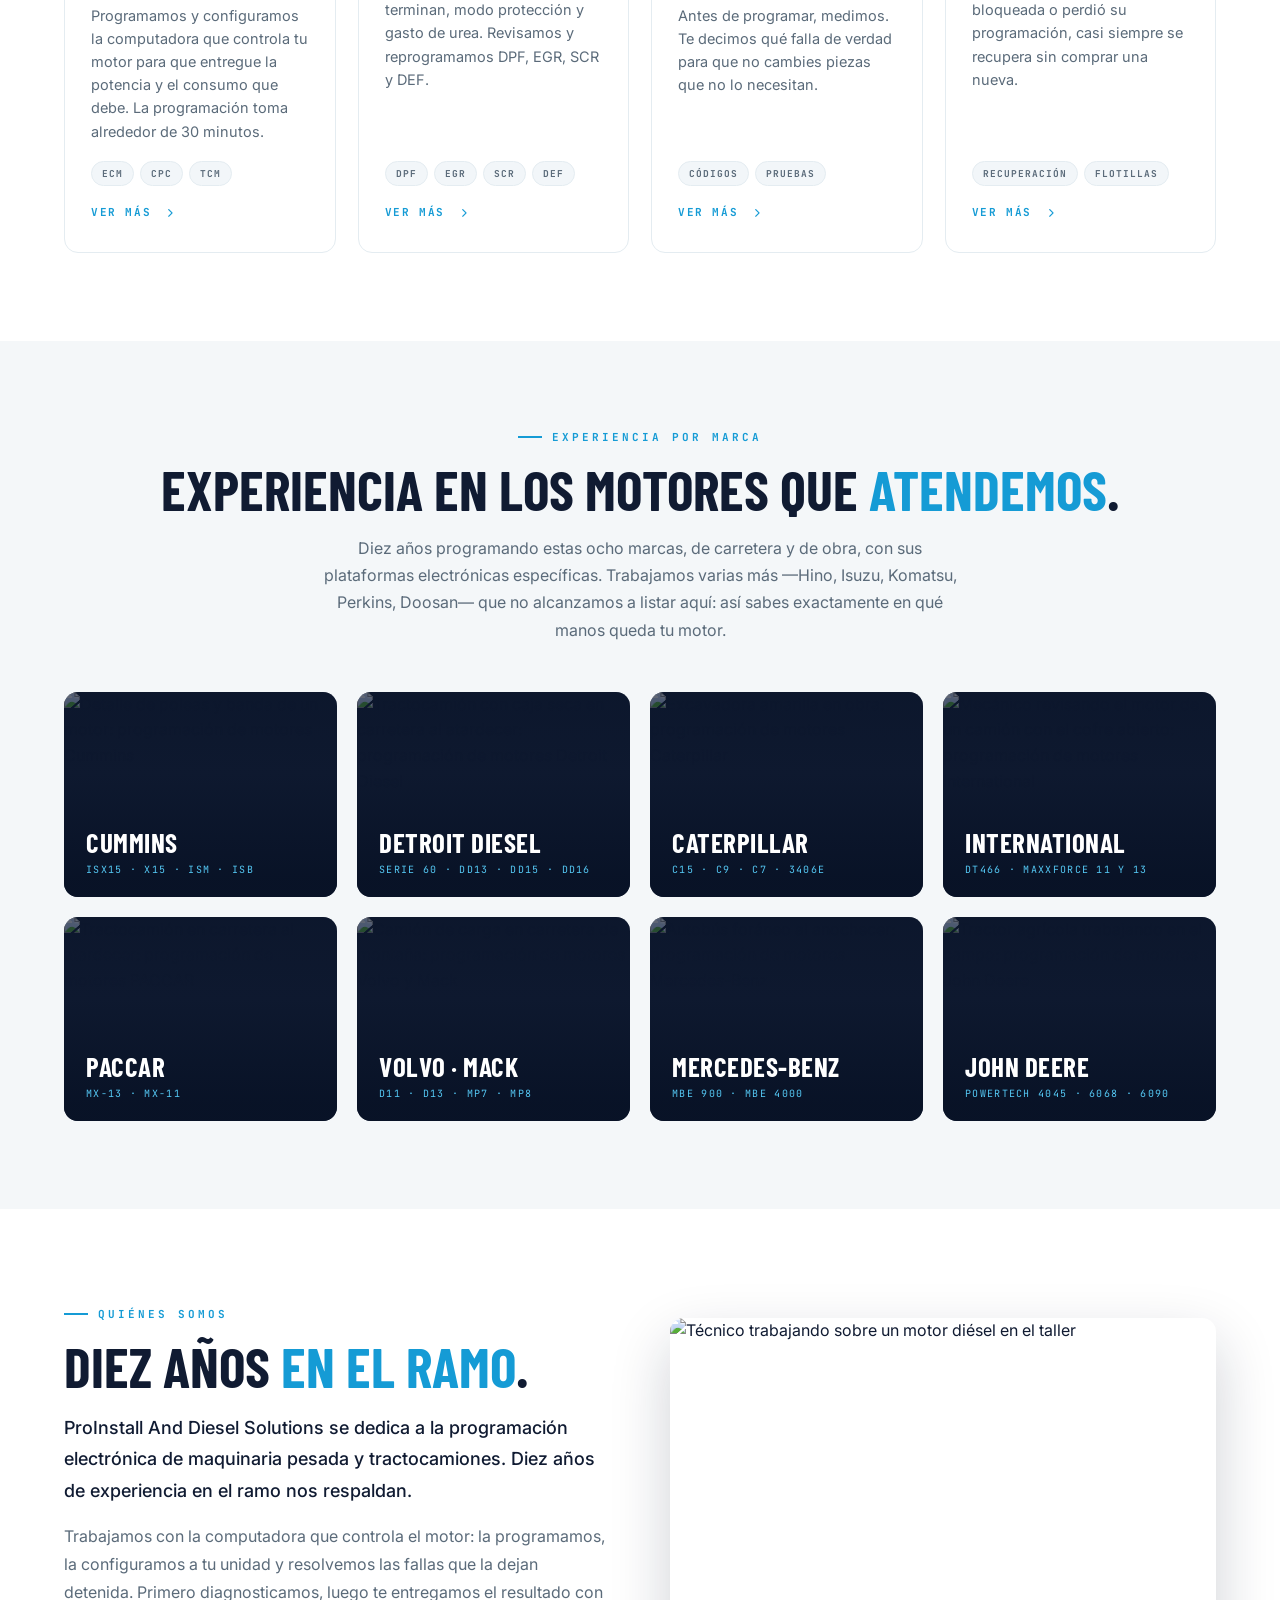
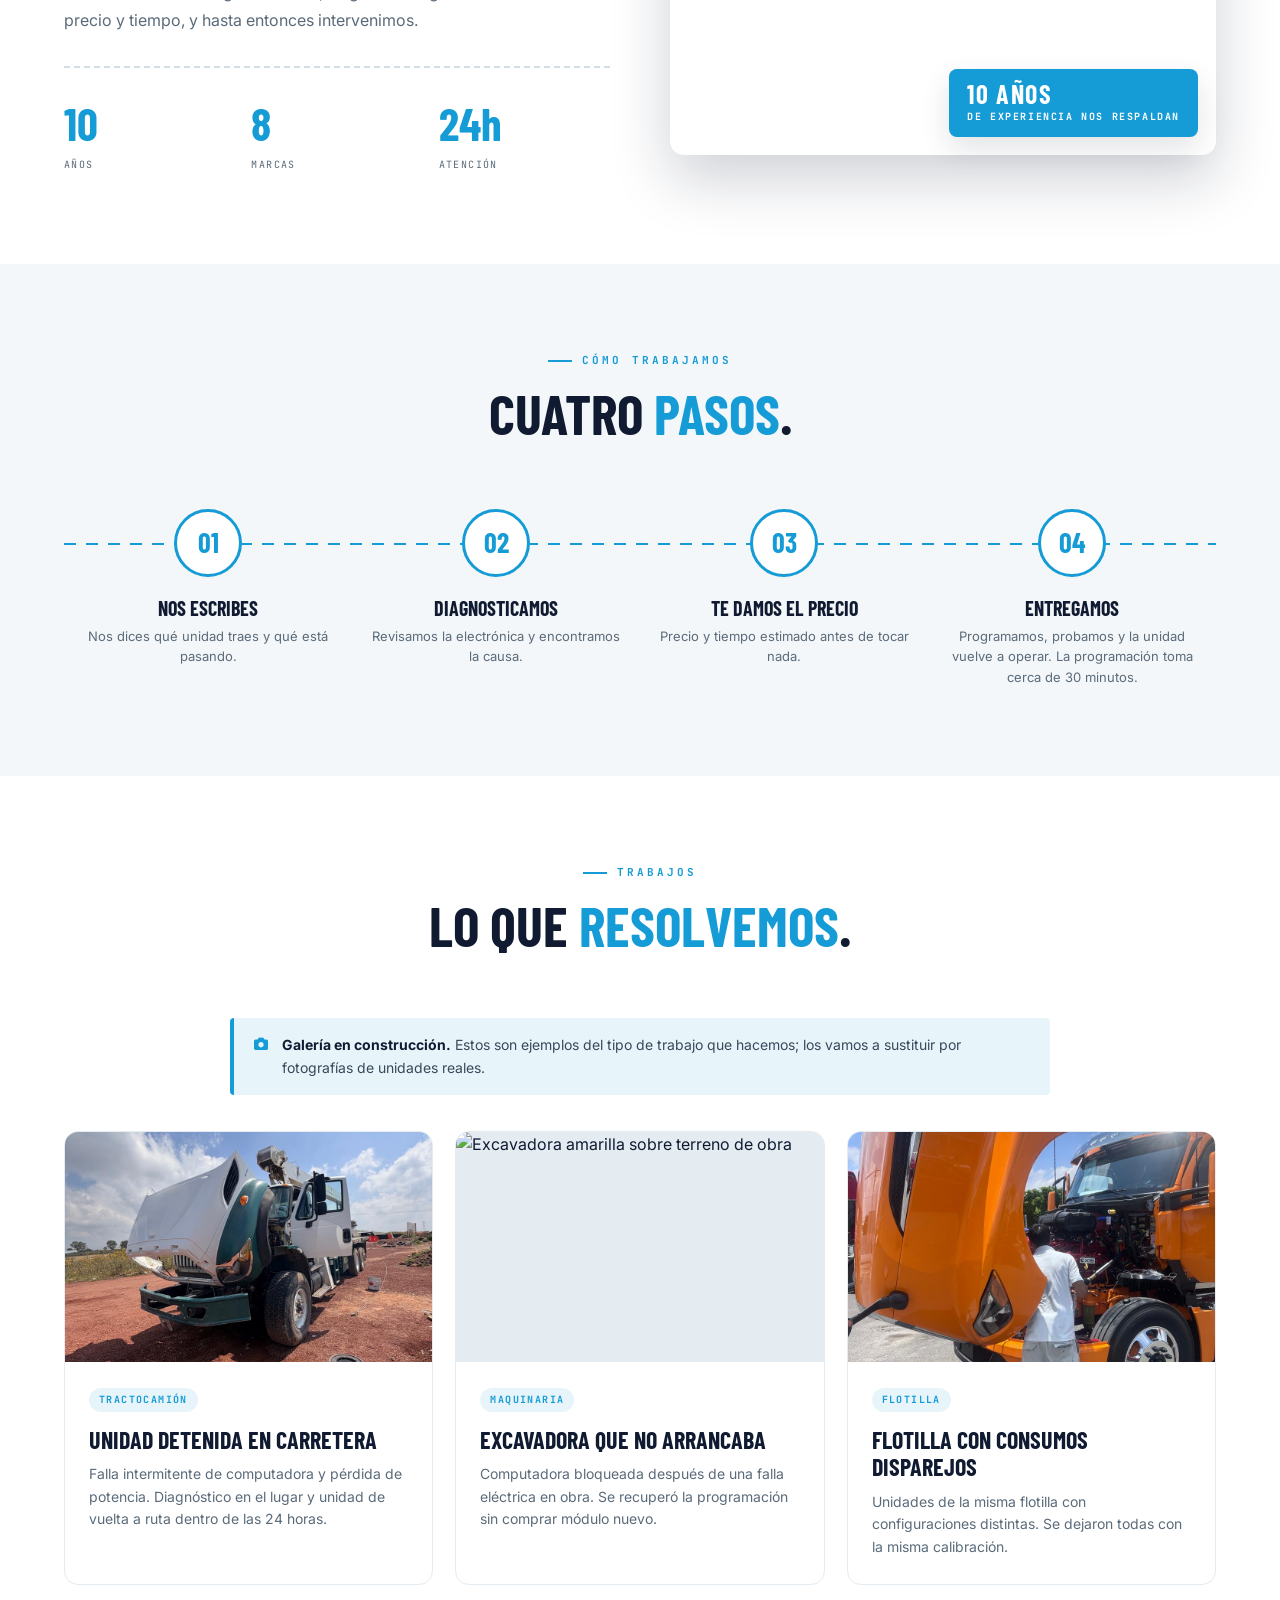
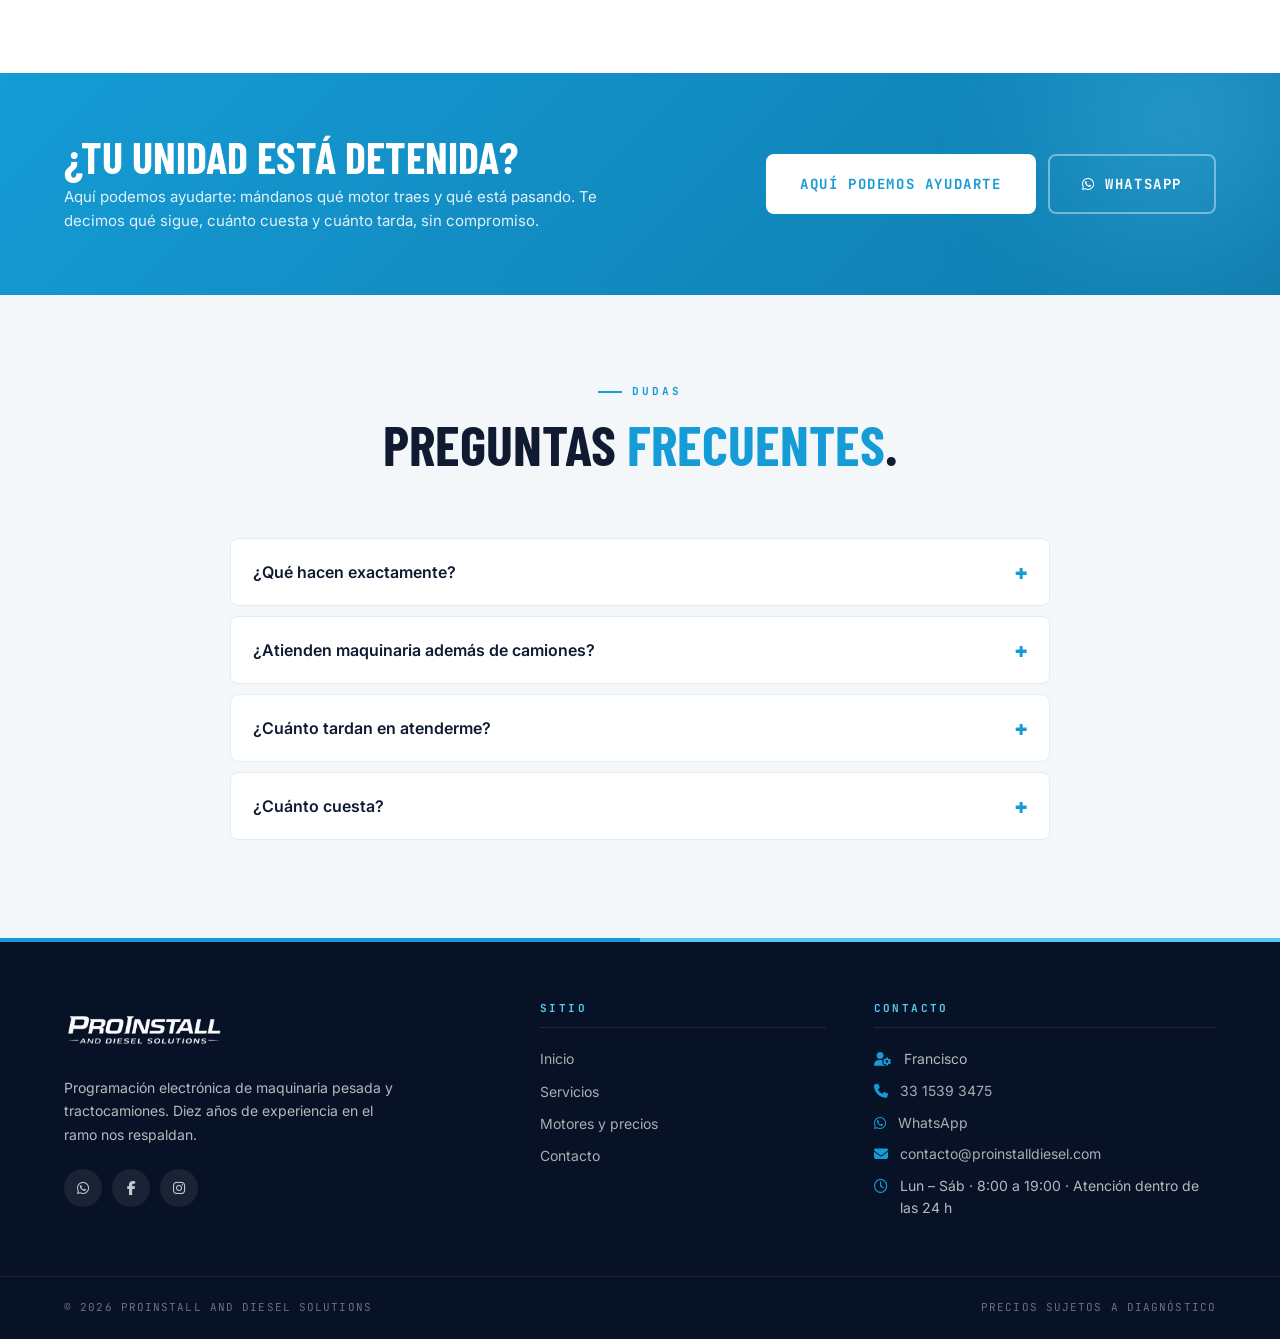
==== commit 147ca8b7: "(AST-5) Optimizacion SEO - Titulos y descripciones unicos, canonical, Open Graph y Twitter Cards - J" ====
--- a/index.html
+++ b/index.html
@@ -3,17 +3,34 @@
 <head>
 <meta charset="utf-8" />
 <meta name="viewport" content="width=device-width, initial-scale=1" />
-<title>ProInstall And Diesel Solutions — Programación electrónica de maquinaria y tractocamiones</title>
-<meta name="description" content="Programamos computadoras de motor y sistemas de emisiones para maquinaria pesada y tractocamiones. Diez años de experiencia, programaciones en unos 30 minutos y atención dentro de las 24 horas." />
+<title>Programación de ECM y computadoras diésel | ProInstall</title>
+<meta name="description" content="Programamos computadoras de motor (ECM) y sistemas de emisiones de tractocamiones y maquinaria pesada. 10 años de experiencia y atención en 24 h en México." />
+<meta name="robots" content="index, follow, max-image-preview:large, max-snippet:-1" />
+<link rel="canonical" href="https://proinstalldiesel.com/" />
 <meta name="theme-color" content="#101b32" />
-<meta property="og:title" content="ProInstall And Diesel Solutions — Programación electrónica de maquinaria y tractocamiones" />
-<meta property="og:description" content="Programamos computadoras de motor y sistemas de emisiones para maquinaria pesada y tractocamiones. Diez años de experiencia, programaciones en unos 30 minutos y atención dentro de las 24 horas." />
+<meta property="og:site_name" content="ProInstall And Diesel Solutions" />
 <meta property="og:type" content="website" />
 <meta property="og:locale" content="es_MX" />
-<link rel="icon" type="image/png" href="assets/proinstall-logo.png" />
+<meta property="og:url" content="https://proinstalldiesel.com/" />
+<meta property="og:title" content="Programación de ECM y computadoras diésel | ProInstall" />
+<meta property="og:description" content="Programamos computadoras de motor (ECM) y sistemas de emisiones de tractocamiones y maquinaria pesada. 10 años de experiencia y atención en 24 h en México." />
+<meta property="og:image" content="https://proinstalldiesel.com/assets/og-image.jpg" />
+<meta property="og:image:type" content="image/jpeg" />
+<meta property="og:image:width" content="1200" />
+<meta property="og:image:height" content="630" />
+<meta property="og:image:alt" content="ProInstall And Diesel Solutions: programación electrónica de maquinaria y tractocamiones" />
+<meta name="twitter:card" content="summary_large_image" />
+<meta name="twitter:title" content="Programación de ECM y computadoras diésel | ProInstall" />
+<meta name="twitter:description" content="Programamos computadoras de motor (ECM) y sistemas de emisiones de tractocamiones y maquinaria pesada. 10 años de experiencia y atención en 24 h en México." />
+<meta name="twitter:image" content="https://proinstalldiesel.com/assets/og-image.jpg" />
+<meta name="twitter:image:alt" content="ProInstall And Diesel Solutions: programación electrónica de maquinaria y tractocamiones" />
+<link rel="icon" type="image/png" sizes="48x48" href="assets/favicon-48.png" />
+<link rel="icon" type="image/png" sizes="192x192" href="assets/favicon-192.png" />
+<link rel="apple-touch-icon" href="apple-touch-icon.png" />
 <link rel="preconnect" href="https://fonts.googleapis.com" />
 <link rel="preconnect" href="https://fonts.gstatic.com" crossorigin />
 <link rel="preconnect" href="https://cdnjs.cloudflare.com" crossorigin />
+<link rel="preconnect" href="https://images.unsplash.com" />
 <link href="https://fonts.googleapis.com/css2?family=Barlow+Condensed:wght@600;700&family=Inter:wght@400;500;600;700&family=JetBrains+Mono:wght@600;700&display=swap" rel="stylesheet" />
 <link rel="stylesheet" href="https://cdnjs.cloudflare.com/ajax/libs/font-awesome/6.5.2/css/all.min.css" />
 <link rel="stylesheet" href="assets/styles.css" />
@@ -22,6 +39,174 @@
      media para que el teléfono no descargue la versión de escritorio ni al revés. -->
 <link rel="preload" as="image" href="assets/hero/hero-mobile.webp" media="(max-width: 900px)" fetchpriority="high" />
 <link rel="preload" as="image" href="assets/hero/hero-desktop.webp" media="(min-width: 901px)" fetchpriority="high" />
+<script type="application/ld+json">
+{
+  "@context": "https://schema.org",
+  "@graph": [
+    {
+      "@type": "AutoRepair",
+      "@id": "https://proinstalldiesel.com/#negocio",
+      "name": "ProInstall And Diesel Solutions",
+      "alternateName": "ProInstall",
+      "description": "Programación electrónica de maquinaria pesada y tractocamiones: computadoras de motor, sistemas de emisiones, diagnóstico electrónico y recuperación de módulos bloqueados. Diez años de experiencia.",
+      "url": "https://proinstalldiesel.com/",
+      "logo": "https://proinstalldiesel.com/assets/proinstall-logo.png",
+      "image": "https://proinstalldiesel.com/assets/og-image.jpg",
+      "telephone": "+523315393475",
+      "email": "contacto@proinstalldiesel.com",
+      "address": {
+        "@type": "PostalAddress",
+        "addressCountry": "MX"
+      },
+      "areaServed": {
+        "@type": "Country",
+        "name": "México"
+      },
+      "openingHoursSpecification": [
+        {
+          "@type": "OpeningHoursSpecification",
+          "dayOfWeek": [
+            "Monday",
+            "Tuesday",
+            "Wednesday",
+            "Thursday",
+            "Friday",
+            "Saturday"
+          ],
+          "opens": "08:00",
+          "closes": "19:00"
+        }
+      ],
+      "contactPoint": [
+        {
+          "@type": "ContactPoint",
+          "telephone": "+523315393475",
+          "contactType": "customer service",
+          "areaServed": "MX",
+          "availableLanguage": "Spanish"
+        }
+      ],
+      "knowsAbout": [
+        "Cummins",
+        "Detroit Diesel",
+        "Caterpillar",
+        "International",
+        "PACCAR",
+        "Volvo",
+        "Mack",
+        "Mercedes-Benz",
+        "John Deere"
+      ],
+      "hasOfferCatalog": {
+        "@type": "OfferCatalog",
+        "name": "Servicios de programación electrónica diésel",
+        "itemListElement": [
+          {
+            "@type": "Offer",
+            "itemOffered": {
+              "@type": "Service",
+              "@id": "https://proinstalldiesel.com/servicios.html#computadoras-de-motor",
+              "name": "Programación de computadoras de motor"
+            }
+          },
+          {
+            "@type": "Offer",
+            "itemOffered": {
+              "@type": "Service",
+              "@id": "https://proinstalldiesel.com/servicios.html#sistemas-de-emisiones",
+              "name": "Sistemas de emisiones"
+            }
+          },
+          {
+            "@type": "Offer",
+            "itemOffered": {
+              "@type": "Service",
+              "@id": "https://proinstalldiesel.com/servicios.html#diagnostico-electronico",
+              "name": "Diagnóstico electrónico"
+            }
+          },
+          {
+            "@type": "Offer",
+            "itemOffered": {
+              "@type": "Service",
+              "@id": "https://proinstalldiesel.com/servicios.html#modulos-bloqueados-y-flotillas",
+              "name": "Módulos bloqueados y flotillas"
+            }
+          }
+        ]
+      }
+    },
+    {
+      "@type": "WebSite",
+      "@id": "https://proinstalldiesel.com/#website",
+      "url": "https://proinstalldiesel.com/",
+      "name": "ProInstall And Diesel Solutions",
+      "inLanguage": "es-MX",
+      "publisher": {
+        "@id": "https://proinstalldiesel.com/#negocio"
+      }
+    },
+    {
+      "@type": "WebPage",
+      "@id": "https://proinstalldiesel.com/#webpage",
+      "url": "https://proinstalldiesel.com/",
+      "name": "Programación de ECM y computadoras diésel | ProInstall",
+      "description": "Programamos computadoras de motor (ECM) y sistemas de emisiones de tractocamiones y maquinaria pesada. 10 años de experiencia y atención en 24 h en México.",
+      "inLanguage": "es-MX",
+      "isPartOf": {
+        "@id": "https://proinstalldiesel.com/#website"
+      },
+      "about": {
+        "@id": "https://proinstalldiesel.com/#negocio"
+      },
+      "primaryImageOfPage": {
+        "@type": "ImageObject",
+        "url": "https://proinstalldiesel.com/assets/og-image.jpg",
+        "width": 1200,
+        "height": 630
+      }
+    },
+    {
+      "@type": "FAQPage",
+      "@id": "https://proinstalldiesel.com/#faq",
+      "mainEntity": [
+        {
+          "@type": "Question",
+          "name": "¿Qué hacen exactamente?",
+          "acceptedAnswer": {
+            "@type": "Answer",
+            "text": "Programamos la computadora que controla el motor de tu unidad. Es la pieza que decide cuánto combustible entra y cómo responde el motor. Cuando está mal configurada o perdió su programación, la unidad pierde potencia, gasta de más o marca fallas que no se corrigen solas."
+          }
+        },
+        {
+          "@type": "Question",
+          "name": "¿Atienden maquinaria además de camiones?",
+          "acceptedAnswer": {
+            "@type": "Answer",
+            "text": "Sí. Tractocamiones, camiones de medio rango, excavadoras, cargadores, tractores agrícolas y plantas de generación. Si el motor tiene computadora, lo podemos revisar."
+          }
+        },
+        {
+          "@type": "Question",
+          "name": "¿Cuánto tardan en atenderme?",
+          "acceptedAnswer": {
+            "@type": "Answer",
+            "text": "Atendemos dentro de las 24 horas, en taller, en obra o de forma remota. Hecho el diagnóstico, la programación en sí toma alrededor de 30 minutos."
+          }
+        },
+        {
+          "@type": "Question",
+          "name": "¿Cuánto cuesta?",
+          "acceptedAnswer": {
+            "@type": "Answer",
+            "text": "Depende del motor y del trabajo. Puedes ver la lista de motores en los que tenemos experiencia en Motores y precios y escribirnos por WhatsApp: te respondemos dentro de las 24 horas."
+          }
+        }
+      ]
+    }
+  ]
+}
+</script>
 </head>
 <body>
 <a class="skip-link" href="#main">Saltar al contenido</a>
@@ -43,12 +228,12 @@
 </div>
 <header class="header">
   <div class="header-inner">
-    <a class="brand" href="index.html" aria-label="ProInstall And Diesel Solutions — Inicio">
-      <img class="brand-logo" src="assets/proinstall-logo.png" alt="ProInstall And Diesel Solutions" />
+    <a class="brand" href="./" aria-label="ProInstall And Diesel Solutions — Inicio">
+      <img class="brand-logo" src="assets/proinstall-logo-header.png" alt="ProInstall And Diesel Solutions" width="468" height="156" />
     </a>
     <nav class="main-nav" id="mainNav" aria-label="Navegación principal">
       <button class="nav-close" id="navClose" aria-label="Cerrar menú">&times;</button>
-            <a class="nav-link active" href="index.html">Inicio</a>
+            <a class="nav-link active" href="./">Inicio</a>
       <a class="nav-link" href="servicios.html">Servicios</a>
       <a class="nav-link" href="motores.html">Motores y precios</a>
       <a class="nav-link" href="contacto.html">Contacto</a>
@@ -105,28 +290,28 @@
         <h3>Computadoras de motor</h3>
         <p>Programamos y configuramos la computadora que controla tu motor para que entregue la potencia y el consumo que debe. La programación toma alrededor de 30 minutos.</p>
         <div class="service-tags"><span class="service-tag">ECM</span><span class="service-tag">CPC</span><span class="service-tag">TCM</span></div>
-        <a class="service-link" href="servicios.html">Ver más <i class="fas fa-chevron-right"></i></a>
+        <a class="service-link" href="servicios.html#computadoras-de-motor">Ver más<span class="sr-only"> sobre computadoras de motor</span> <i class="fas fa-chevron-right"></i></a>
       </article>
       <article class="service-card reveal">
         <div class="service-icon"><i class="fas fa-smog"></i></div>
         <h3>Sistemas de emisiones</h3>
         <p>Regeneraciones que no terminan, modo protección y gasto de urea. Revisamos y reprogramamos DPF, EGR, SCR y DEF.</p>
         <div class="service-tags"><span class="service-tag">DPF</span><span class="service-tag">EGR</span><span class="service-tag">SCR</span><span class="service-tag">DEF</span></div>
-        <a class="service-link" href="servicios.html">Ver más <i class="fas fa-chevron-right"></i></a>
+        <a class="service-link" href="servicios.html#sistemas-de-emisiones">Ver más<span class="sr-only"> sobre sistemas de emisiones</span> <i class="fas fa-chevron-right"></i></a>
       </article>
       <article class="service-card reveal">
         <div class="service-icon"><i class="fas fa-stethoscope"></i></div>
         <h3>Diagnóstico electrónico</h3>
         <p>Antes de programar, medimos. Te decimos qué falla de verdad para que no cambies piezas que no lo necesitan.</p>
         <div class="service-tags"><span class="service-tag">Códigos</span><span class="service-tag">Pruebas</span></div>
-        <a class="service-link" href="servicios.html">Ver más <i class="fas fa-chevron-right"></i></a>
+        <a class="service-link" href="servicios.html#diagnostico-electronico">Ver más<span class="sr-only"> sobre diagnóstico electrónico</span> <i class="fas fa-chevron-right"></i></a>
       </article>
       <article class="service-card reveal">
         <div class="service-icon"><i class="fas fa-rotate-left"></i></div>
         <h3>Módulos bloqueados</h3>
         <p>Si la computadora quedó bloqueada o perdió su programación, casi siempre se recupera sin comprar una nueva.</p>
         <div class="service-tags"><span class="service-tag">Recuperación</span><span class="service-tag">Flotillas</span></div>
-        <a class="service-link" href="servicios.html">Ver más <i class="fas fa-chevron-right"></i></a>
+        <a class="service-link" href="servicios.html#modulos-bloqueados-y-flotillas">Ver más<span class="sr-only"> sobre módulos bloqueados y flotillas</span> <i class="fas fa-chevron-right"></i></a>
       </article>
     </div>
   </div>
@@ -140,36 +325,36 @@
       <p class="section-sub">Diez años programando estas ocho marcas, de carretera y de obra, con sus plataformas electrónicas específicas. Trabajamos varias más —Hino, Isuzu, Komatsu, Perkins, Doosan— que no alcanzamos a listar aquí: así sabes exactamente en qué manos queda tu motor.</p>
     </div>
     <div class="brand-cards">
-      <a class="brand-card reveal" href="motores.html">
-        <img src="https://images.unsplash.com/photo-1486262715619-67b85e0b08d3?auto=format&fit=crop&w=800&q=82" alt="Cummins" loading="lazy" />
+      <a class="brand-card reveal" href="motores.html#cummins">
+        <img src="https://images.unsplash.com/photo-1486262715619-67b85e0b08d3?auto=format&fit=crop&w=800&q=82" alt="Detalle de poleas y banda de un motor: programación de motores Cummins" loading="lazy" decoding="async" />
         <div class="brand-card-body"><strong>Cummins</strong><span>ISX15 · X15 · ISM · ISB</span></div>
       </a>
-      <a class="brand-card reveal" href="motores.html">
-        <img src="https://images.unsplash.com/photo-1616432043562-3671ea2e5242?auto=format&fit=crop&w=800&q=82" alt="Detroit Diesel" loading="lazy" />
+      <a class="brand-card reveal" href="motores.html#detroit-diesel">
+        <img src="https://images.unsplash.com/photo-1616432043562-3671ea2e5242?auto=format&fit=crop&w=800&q=82" alt="Tractocamión con caja seca en carretera al atardecer: programación de motores Detroit Diesel" loading="lazy" decoding="async" />
         <div class="brand-card-body"><strong>Detroit Diesel</strong><span>Serie 60 · DD13 · DD15 · DD16</span></div>
       </a>
-      <a class="brand-card reveal" href="motores.html">
-        <img src="https://images.unsplash.com/photo-1580901368919-7738efb0f87e?auto=format&fit=crop&w=800&q=82" alt="Caterpillar" loading="lazy" />
+      <a class="brand-card reveal" href="motores.html#caterpillar">
+        <img src="https://images.unsplash.com/photo-1580901368919-7738efb0f87e?auto=format&fit=crop&w=800&q=82" alt="Excavadora amarilla en obra: programación de motores Caterpillar" loading="lazy" decoding="async" />
         <div class="brand-card-body"><strong>Caterpillar</strong><span>C15 · C9 · C7 · 3406E</span></div>
       </a>
-      <a class="brand-card reveal" href="motores.html">
-        <img src="https://images.unsplash.com/photo-1504222490345-c075b6008014?auto=format&fit=crop&w=800&q=82" alt="International" loading="lazy" />
+      <a class="brand-card reveal" href="motores.html#international">
+        <img src="https://images.unsplash.com/photo-1504222490345-c075b6008014?auto=format&fit=crop&w=800&q=82" alt="Mecánico revisando el motor de un camión con el cofre abierto: programación de motores International" loading="lazy" decoding="async" />
         <div class="brand-card-body"><strong>International</strong><span>DT466 · MaxxForce 11 y 13</span></div>
       </a>
-      <a class="brand-card reveal" href="motores.html">
-        <img src="https://images.unsplash.com/photo-1592805144716-feeccccef5ac?auto=format&fit=crop&w=800&q=82" alt="PACCAR" loading="lazy" />
+      <a class="brand-card reveal" href="motores.html#paccar">
+        <img src="https://images.unsplash.com/photo-1592805144716-feeccccef5ac?auto=format&fit=crop&w=800&q=82" alt="Tractocamión en carretera al atardecer: programación de motores PACCAR" loading="lazy" decoding="async" />
         <div class="brand-card-body"><strong>PACCAR</strong><span>MX-13 · MX-11</span></div>
       </a>
-      <a class="brand-card reveal" href="motores.html">
-        <img src="https://images.unsplash.com/photo-1519003722824-194d4455a60c?auto=format&fit=crop&w=800&q=82" alt="Volvo · Mack" loading="lazy" />
+      <a class="brand-card reveal" href="motores.html#volvo-mack">
+        <img src="https://images.unsplash.com/photo-1519003722824-194d4455a60c?auto=format&fit=crop&w=800&q=82" alt="Camión de carga en carretera de montaña: programación de motores Volvo y Mack" loading="lazy" decoding="async" />
         <div class="brand-card-body"><strong>Volvo · Mack</strong><span>D11 · D13 · MP7 · MP8</span></div>
       </a>
-      <a class="brand-card reveal" href="motores.html">
-        <img src="https://images.unsplash.com/photo-1544620347-c4fd4a3d5957?auto=format&fit=crop&w=800&q=82" alt="Mercedes-Benz" loading="lazy" />
+      <a class="brand-card reveal" href="motores.html#mercedes-benz">
+        <img src="https://images.unsplash.com/photo-1544620347-c4fd4a3d5957?auto=format&fit=crop&w=800&q=82" alt="Autobús foráneo al anochecer: programación de motores Mercedes-Benz" loading="lazy" decoding="async" />
         <div class="brand-card-body"><strong>Mercedes-Benz</strong><span>MBE 900 · MBE 4000</span></div>
       </a>
-      <a class="brand-card reveal" href="motores.html">
-        <img src="https://images.unsplash.com/photo-1530267981375-f0de937f5f13?auto=format&fit=crop&w=800&q=82" alt="John Deere" loading="lazy" />
+      <a class="brand-card reveal" href="motores.html#john-deere">
+        <img src="https://images.unsplash.com/photo-1530267981375-f0de937f5f13?auto=format&fit=crop&w=800&q=82" alt="Tractor agrícola trabajando en el campo: programación de motores John Deere" loading="lazy" decoding="async" />
         <div class="brand-card-body"><strong>John Deere</strong><span>PowerTech 4045 · 6068 · 6090</span></div>
       </a>
     </div>
@@ -190,7 +375,7 @@
       </div>
     </div>
     <div class="about-visual reveal">
-      <img src="https://images.unsplash.com/photo-1615906655593-ad0386982a0f?auto=format&fit=crop&w=1100&q=82" alt="Técnico trabajando sobre un motor diésel" loading="lazy" />
+      <img src="https://images.unsplash.com/photo-1615906655593-ad0386982a0f?auto=format&fit=crop&w=1100&q=82" alt="Técnico trabajando sobre un motor diésel en el taller" loading="lazy" decoding="async" />
       <span class="about-badge"><strong>10 años</strong>de experiencia nos respaldan</span>
     </div>
   </div>
@@ -203,10 +388,10 @@
       <h2 class="section-title">Cuatro <span class="accent">pasos</span>.</h2>
     </div>
     <div class="process-track">
-      <div class="process-step reveal"><div class="process-step-num">01</div><h4>Nos escribes</h4><p>Nos dices qué unidad traes y qué está pasando.</p></div>
-      <div class="process-step reveal"><div class="process-step-num">02</div><h4>Diagnosticamos</h4><p>Revisamos la electrónica y encontramos la causa.</p></div>
-      <div class="process-step reveal"><div class="process-step-num">03</div><h4>Te damos el precio</h4><p>Precio y tiempo estimado antes de tocar nada.</p></div>
-      <div class="process-step reveal"><div class="process-step-num">04</div><h4>Entregamos</h4><p>Programamos, probamos y la unidad vuelve a operar. La programación toma cerca de 30 minutos.</p></div>
+      <div class="process-step reveal"><div class="process-step-num">01</div><h3>Nos escribes</h3><p>Nos dices qué unidad traes y qué está pasando.</p></div>
+      <div class="process-step reveal"><div class="process-step-num">02</div><h3>Diagnosticamos</h3><p>Revisamos la electrónica y encontramos la causa.</p></div>
+      <div class="process-step reveal"><div class="process-step-num">03</div><h3>Te damos el precio</h3><p>Precio y tiempo estimado antes de tocar nada.</p></div>
+      <div class="process-step reveal"><div class="process-step-num">04</div><h3>Entregamos</h3><p>Programamos, probamos y la unidad vuelve a operar. La programación toma cerca de 30 minutos.</p></div>
     </div>
   </div>
 </section>
@@ -223,16 +408,16 @@
     </div>
     <div class="cases-grid">
       <article class="case-card reveal">
-        <div class="case-photo"><img src="assets/case-unidad-carretera.jpg" alt="Unidad detenida en carretera — servicio en sitio" loading="lazy" /></div>
-        <div class="case-body"><span class="case-tag">Tractocamión</span><h4>Unidad detenida en carretera</h4><p>Falla intermitente de computadora y pérdida de potencia. Diagnóstico en el lugar y unidad de vuelta a ruta dentro de las 24 horas.</p></div>
+        <div class="case-photo"><img src="assets/case-unidad-carretera.jpg" alt="Tractocamión con el cofre abierto detenido a pie de carretera, atendido en sitio" loading="lazy" decoding="async" /></div>
+        <div class="case-body"><span class="case-tag">Tractocamión</span><h3>Unidad detenida en carretera</h3><p>Falla intermitente de computadora y pérdida de potencia. Diagnóstico en el lugar y unidad de vuelta a ruta dentro de las 24 horas.</p></div>
       </article>
       <article class="case-card reveal">
-        <div class="case-photo"><img src="https://images.unsplash.com/photo-1580901368919-7738efb0f87e?auto=format&fit=crop&w=900&q=82" alt="Excavadora que no arrancaba" loading="lazy" /></div>
-        <div class="case-body"><span class="case-tag">Maquinaria</span><h4>Excavadora que no arrancaba</h4><p>Computadora bloqueada después de una falla eléctrica en obra. Se recuperó la programación sin comprar módulo nuevo.</p></div>
+        <div class="case-photo"><img src="https://images.unsplash.com/photo-1580901368919-7738efb0f87e?auto=format&fit=crop&w=900&q=82" alt="Excavadora amarilla sobre terreno de obra" loading="lazy" decoding="async" /></div>
+        <div class="case-body"><span class="case-tag">Maquinaria</span><h3>Excavadora que no arrancaba</h3><p>Computadora bloqueada después de una falla eléctrica en obra. Se recuperó la programación sin comprar módulo nuevo.</p></div>
       </article>
       <article class="case-card reveal">
-        <div class="case-photo"><img src="assets/flotilla-consumos-disparejos.jpg" alt="Flotilla con consumos disparejos" loading="lazy" /></div>
-        <div class="case-body"><span class="case-tag">Flotilla</span><h4>Flotilla con consumos disparejos</h4><p>Unidades de la misma flotilla con configuraciones distintas. Se dejaron todas con la misma calibración.</p></div>
+        <div class="case-photo"><img src="assets/flotilla-consumos-disparejos.jpg" alt="Técnico revisando el motor de un tractocamión naranja con el cofre abierto" loading="lazy" decoding="async" /></div>
+        <div class="case-body"><span class="case-tag">Flotilla</span><h3>Flotilla con consumos disparejos</h3><p>Unidades de la misma flotilla con configuraciones distintas. Se dejaron todas con la misma calibración.</p></div>
       </article>
     </div>
   </div>
@@ -240,7 +425,7 @@
 
 <section class="cta-band">
   <div class="container cta-inner">
-    <div><h3>¿Tu unidad está detenida?</h3><p>Aquí podemos ayudarte: mándanos qué motor traes y qué está pasando. Te decimos qué sigue, cuánto cuesta y cuánto tarda, sin compromiso.</p></div>
+    <div><h2>¿Tu unidad está detenida?</h2><p>Aquí podemos ayudarte: mándanos qué motor traes y qué está pasando. Te decimos qué sigue, cuánto cuesta y cuánto tarda, sin compromiso.</p></div>
     <div class="cta-actions"><a class="btn btn-lg btn-light" href="contacto.html">Aquí podemos ayudarte</a><a class="btn btn-lg btn-outline-light" href="https://wa.me/523315393475" target="_blank" rel="noopener"><i class="fab fa-whatsapp"></i> WhatsApp</a></div>
   </div>
 </section>
@@ -276,7 +461,7 @@
   <div class="container">
     <div class="footer-grid">
       <div class="footer-brand">
-        <a class="brand" href="index.html"><img class="brand-logo" src="assets/proinstall-logo-blanco.png" alt="ProInstall And Diesel Solutions" /></a>
+        <a class="brand" href="./"><img class="brand-logo" src="assets/proinstall-logo-footer.png" alt="ProInstall And Diesel Solutions" width="488" height="162" loading="lazy" decoding="async" /></a>
         <p>Programación electrónica de maquinaria pesada y tractocamiones. Diez años de experiencia en el ramo nos respaldan.</p>
         <div class="footer-social">
           <a href="https://wa.me/523315393475" target="_blank" rel="noopener" aria-label="WhatsApp"><i class="fab fa-whatsapp"></i></a>
@@ -285,16 +470,16 @@
         </div>
       </div>
       <div class="footer-col">
-        <h5>Sitio</h5>
+        <h2>Sitio</h2>
         <ul>
-          <li><a href="index.html">Inicio</a></li>
+          <li><a href="./">Inicio</a></li>
           <li><a href="servicios.html">Servicios</a></li>
           <li><a href="motores.html">Motores y precios</a></li>
           <li><a href="contacto.html">Contacto</a></li>
         </ul>
       </div>
       <div class="footer-col">
-        <h5>Contacto</h5>
+        <h2>Contacto</h2>
         <ul class="footer-contact">
           <li><i class="fas fa-user-gear"></i><span>Francisco</span></li>
           <li><i class="fas fa-phone"></i><a href="tel:+523315393475">33 1539 3475</a></li>
--- a/assets/styles.css
+++ b/assets/styles.css
@@ -273,7 +273,7 @@
 .process-step { text-align: center; padding: 0 16px; position: relative; }
 .process-step-num { width: 68px; height: 68px; background: var(--white); color: var(--pi-blue); border: 3px solid var(--pi-blue); border-radius: 50%; font-family: var(--font-display); font-size: 28px; font-weight: 700; display: flex; align-items: center; justify-content: center; margin: 0 auto 20px; position: relative; z-index: 2; transition: all .3s ease; }
 .process-step:hover .process-step-num { background: var(--pi-blue); color: var(--white); }
-.process-step h4 { font-family: var(--font-display); font-size: 20px; font-weight: 700; text-transform: uppercase; margin: 0 0 6px; }
+.process-step h3 { font-family: var(--font-display); font-size: 20px; font-weight: 700; text-transform: uppercase; margin: 0 0 6px; }
 .process-step p { font-size: 13px; color: var(--steel-500); margin: 0; line-height: 1.6; }
 @media (max-width: 820px) { .process-track { grid-template-columns: repeat(2, 1fr); gap: 36px 0; } .process-track::before { display: none; } }
 @media (max-width: 460px) { .process-track { grid-template-columns: 1fr; } }
@@ -287,7 +287,7 @@
 .case-card:hover .case-photo img { transform: scale(1.05); }
 .case-body { padding: 26px 24px; display: flex; flex-direction: column; flex: 1; }
 .case-tag { align-self: flex-start; font-family: var(--font-mono); font-size: 10px; font-weight: 700; letter-spacing: 1.4px; text-transform: uppercase; color: var(--pi-blue); background: var(--pi-blue-soft); padding: 4px 10px; border-radius: 30px; margin-bottom: 14px; }
-.case-card h4 { font-family: var(--font-display); font-size: 24px; font-weight: 700; text-transform: uppercase; margin: 0 0 10px; }
+.case-card h3 { font-family: var(--font-display); font-size: 24px; font-weight: 700; text-transform: uppercase; margin: 0 0 10px; }
 .case-card p { font-size: 14px; color: var(--steel-500); line-height: 1.6; margin: 0; }
 @media (max-width: 950px) { .cases-grid { grid-template-columns: 1fr; } }
 
@@ -295,7 +295,7 @@
 .cta-band { background: linear-gradient(135deg, var(--pi-blue) 0%, var(--pi-blue-deep) 100%); padding: 62px 0; color: var(--white); position: relative; overflow: hidden; }
 .cta-band::after { content: ''; position: absolute; width: 400px; height: 400px; border-radius: 50%; background: radial-gradient(circle, rgba(85,200,244,.35), transparent 70%); top: -150px; right: -100px; filter: blur(50px); }
 .cta-inner { position: relative; z-index: 2; display: flex; align-items: center; justify-content: space-between; gap: 36px; flex-wrap: wrap; }
-.cta-band h3 { font-family: var(--font-display); font-size: clamp(28px, 4vw, 44px); font-weight: 700; text-transform: uppercase; margin: 0 0 6px; line-height: 1; }
+.cta-band h2 { font-family: var(--font-display); font-size: clamp(28px, 4vw, 44px); font-weight: 700; text-transform: uppercase; margin: 0 0 6px; line-height: 1; }
 .cta-band p { margin: 0; color: rgba(255,255,255,.88); max-width: 560px; font-size: 15px; line-height: 1.6; }
 .cta-actions { display: flex; gap: 12px; flex-wrap: wrap; }
 @media (max-width: 540px) { .cta-actions { width: 100%; } .cta-actions .btn { width: 100%; } }
@@ -331,7 +331,7 @@
 .footer-social { display: flex; gap: 10px; }
 .footer-social a { width: 38px; height: 38px; border-radius: 50%; background: rgba(255,255,255,.07); color: rgba(255,255,255,.75); display: flex; align-items: center; justify-content: center; font-size: 14px; transition: all .25s; }
 .footer-social a:hover { background: var(--pi-blue); color: var(--white); transform: translateY(-3px); }
-.footer-col h5 { font-family: var(--font-mono); font-size: 11px; font-weight: 700; letter-spacing: 2.4px; text-transform: uppercase; color: var(--pi-sky); margin: 0 0 20px; padding-bottom: 13px; border-bottom: 1px solid rgba(255,255,255,.10); }
+.footer-col h2 { font-family: var(--font-mono); font-size: 11px; font-weight: 700; letter-spacing: 2.4px; text-transform: uppercase; color: var(--pi-sky); margin: 0 0 20px; padding-bottom: 13px; border-bottom: 1px solid rgba(255,255,255,.10); }
 .footer-col ul li { margin-bottom: 10px; font-size: 14px; }
 .footer-col ul li a { color: rgba(255,255,255,.65); transition: color .2s, padding-left .2s; display: inline-block; }
 .footer-col ul li a:hover { color: var(--pi-sky); padding-left: 4px; }
@@ -407,14 +407,14 @@
 .engine-rows li { display: flex; align-items: center; gap: 14px; padding: 14px 0; border-bottom: 1px dashed var(--steel-200); }
 .engine-rows li:last-child { border-bottom: none; }
 .engine-rows .engine-name { flex: 1; min-width: 0; }
-.engine-rows .engine-name strong { display: block; font-family: var(--font-display); font-size: 21px; font-weight: 700; text-transform: uppercase; color: var(--pi-ink); line-height: 1.1; }
+.engine-rows .engine-name h3 { display: block; margin: 0; font-family: var(--font-display); font-size: 21px; font-weight: 700; text-transform: uppercase; color: var(--pi-ink); line-height: 1.1; }
 .engine-rows .engine-name span { display: block; font-family: var(--font-mono); font-size: 10px; letter-spacing: 1.2px; text-transform: uppercase; color: var(--steel-400); margin-top: 3px; }
 .engine-price { font-family: var(--font-mono); font-size: 10.5px; font-weight: 700; letter-spacing: 1.2px; text-transform: uppercase; color: var(--pi-blue); white-space: nowrap; }
 .engine-price.set { font-family: var(--font-display); font-size: 22px; letter-spacing: 0; color: var(--pi-ink); }
 .engine-cta { flex-shrink: 0; width: 38px; height: 38px; border-radius: 50%; background: var(--pi-ink); color: var(--white); display: flex; align-items: center; justify-content: center; font-size: 15px; transition: background .2s; }
 .engine-cta:hover { background: var(--pi-blue); }
 @media (max-width: 900px) { .engine-brands { grid-template-columns: 1fr; } }
-@media (max-width: 420px) { .engine-rows .engine-name strong { font-size: 19px; } .engine-price { font-size: 9.5px; } }
+@media (max-width: 420px) { .engine-rows .engine-name h3 { font-size: 19px; } .engine-price { font-size: 9.5px; } }
 
 /* ── Contacto ────────────────────────────────────────────── */
 .contact-grid { display: grid; grid-template-columns: 1fr 1.05fr; gap: 36px; align-items: start; }
@@ -422,7 +422,7 @@
 .contact-info-card { background: linear-gradient(160deg, var(--pi-ink) 0%, var(--pi-ink-3) 100%); color: var(--white); padding: 42px 36px; border-radius: var(--radius-lg); position: relative; overflow: hidden; }
 .contact-info-card::before { content: ''; position: absolute; top: 0; right: 0; width: 240px; height: 240px; background: radial-gradient(circle, rgba(21,155,213,.35), transparent 70%); border-radius: 50%; filter: blur(50px); pointer-events: none; }
 .contact-info-card > * { position: relative; z-index: 2; }
-.contact-info-card h3 { font-family: var(--font-display); font-size: 36px; font-weight: 700; text-transform: uppercase; margin: 0 0 12px; color: var(--white); line-height: 1; }
+.contact-info-card h2 { font-family: var(--font-display); font-size: 36px; font-weight: 700; text-transform: uppercase; margin: 0 0 12px; color: var(--white); line-height: 1; }
 .contact-info-card > p { color: rgba(255,255,255,.75); line-height: 1.7; margin-bottom: 28px; font-size: 15px; }
 .contact-info-list { margin: 0 0 28px; display: flex; flex-direction: column; gap: 18px; }
 .contact-info-list li { display: flex; gap: 15px; align-items: flex-start; }
@@ -437,7 +437,7 @@
 .contact-social a:hover { background: var(--pi-blue); transform: translateY(-3px); }
 
 .contact-form-card { background: var(--white); padding: 40px 36px; border-radius: var(--radius-lg); border: 1px solid var(--steel-100); }
-.contact-form-card h3 { font-family: var(--font-display); font-size: 32px; font-weight: 700; text-transform: uppercase; margin: 0 0 22px; }
+.contact-form-card h2 { font-family: var(--font-display); font-size: 32px; font-weight: 700; text-transform: uppercase; margin: 0 0 22px; }
 .contact-form { display: flex; flex-direction: column; gap: 16px; }
 .form-row { display: grid; grid-template-columns: 1fr 1fr; gap: 14px; }
 .form-row > * { min-width: 0; }
@@ -454,3 +454,11 @@
 .form-status { margin: 0; font-family: var(--font-mono); font-size: 12px; color: var(--pi-blue); min-height: 18px; }
 @media (max-width: 900px) { .contact-grid { grid-template-columns: 1fr; } }
 @media (max-width: 520px) { .form-row { grid-template-columns: 1fr; } .contact-form-card { padding: 30px 22px; } .contact-info-card { padding: 32px 24px; } }
+
+/* ---- SEO / accesibilidad ---- */
+/* Texto solo para lectores de pantalla y buscadores (da contexto a enlaces como "Ver más") */
+.sr-only { position: absolute; width: 1px; height: 1px; padding: 0; margin: -1px; overflow: hidden; clip: rect(0, 0, 0, 0); white-space: nowrap; border: 0; }
+/* El nombre de la marca es un h2 dentro del figcaption: hereda su aspecto */
+.engine-photo figcaption h2 { margin: 0; font: inherit; color: inherit; letter-spacing: inherit; text-transform: inherit; line-height: inherit; }
+/* Al llegar por ancla (servicios.html#…, motores.html#…) el header fijo no tapa el título */
+.service-block[id], .engine-brand[id] { scroll-margin-top: 110px; }
